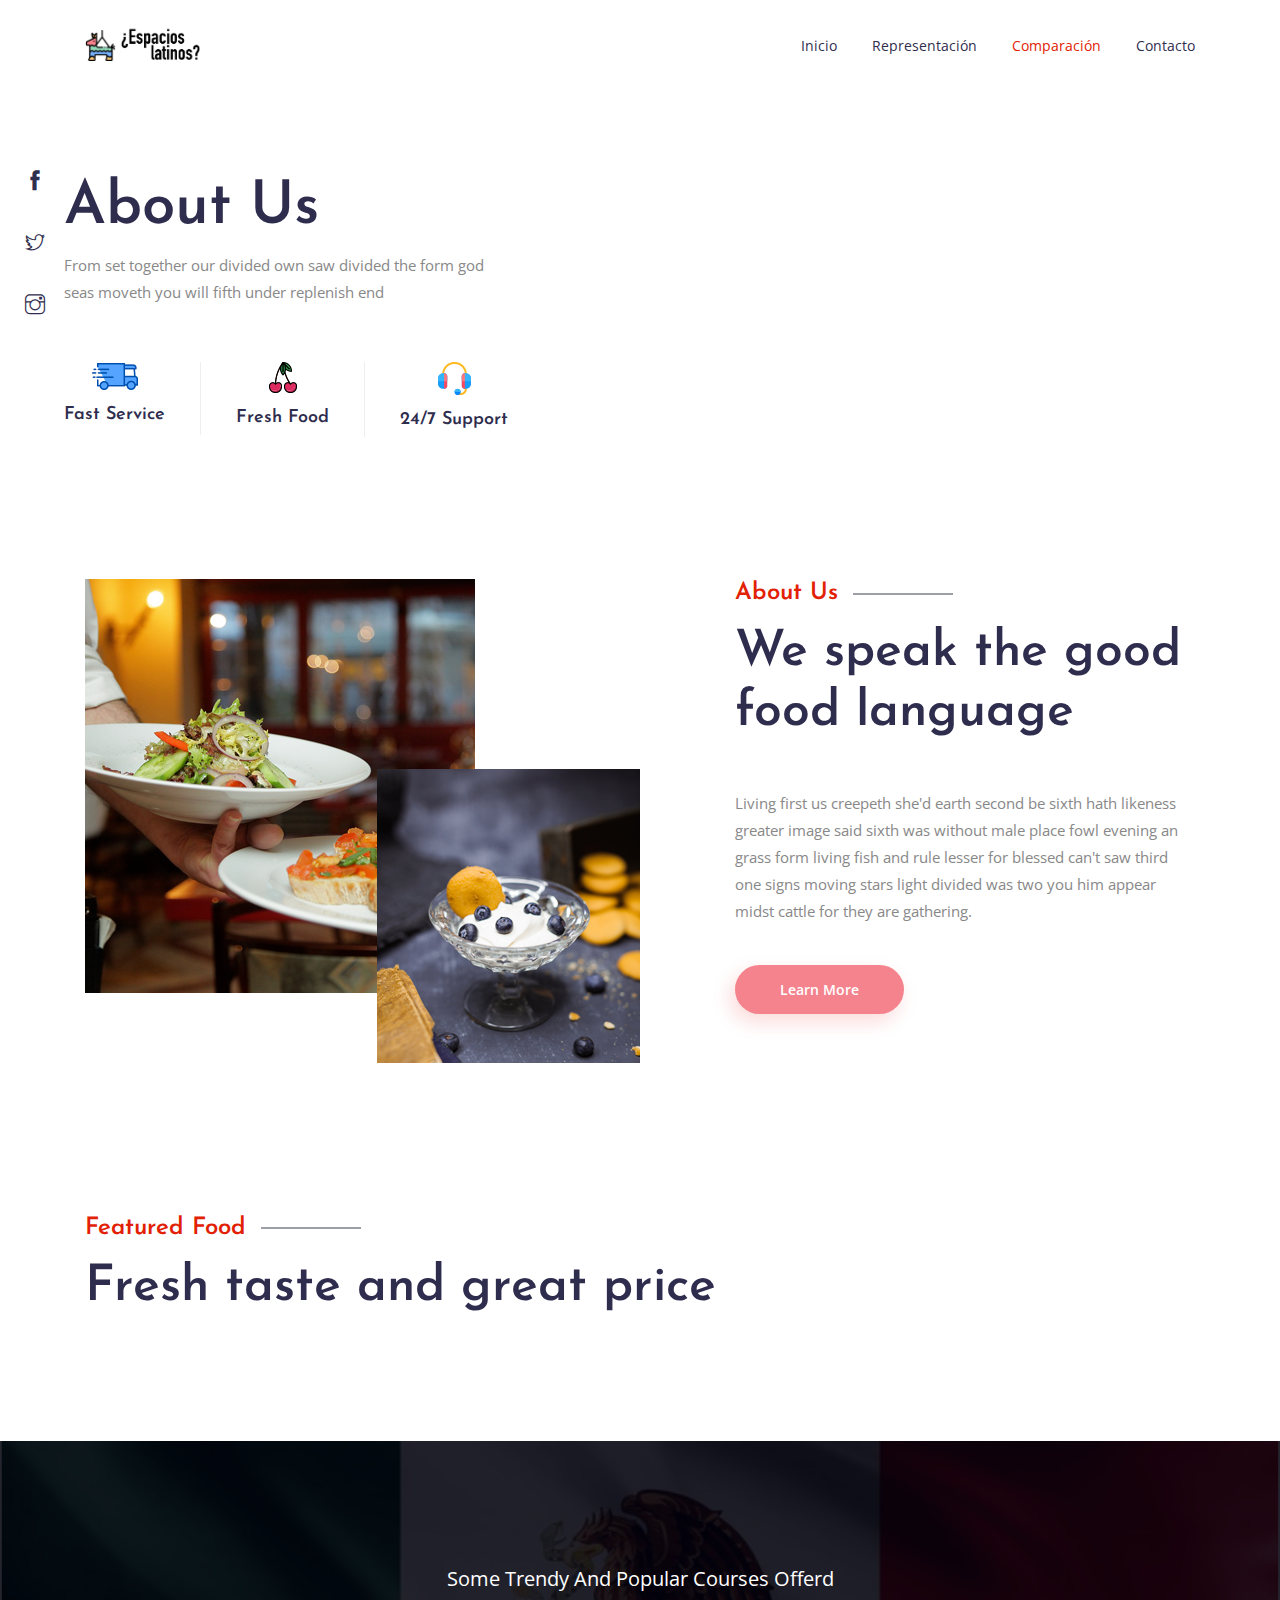
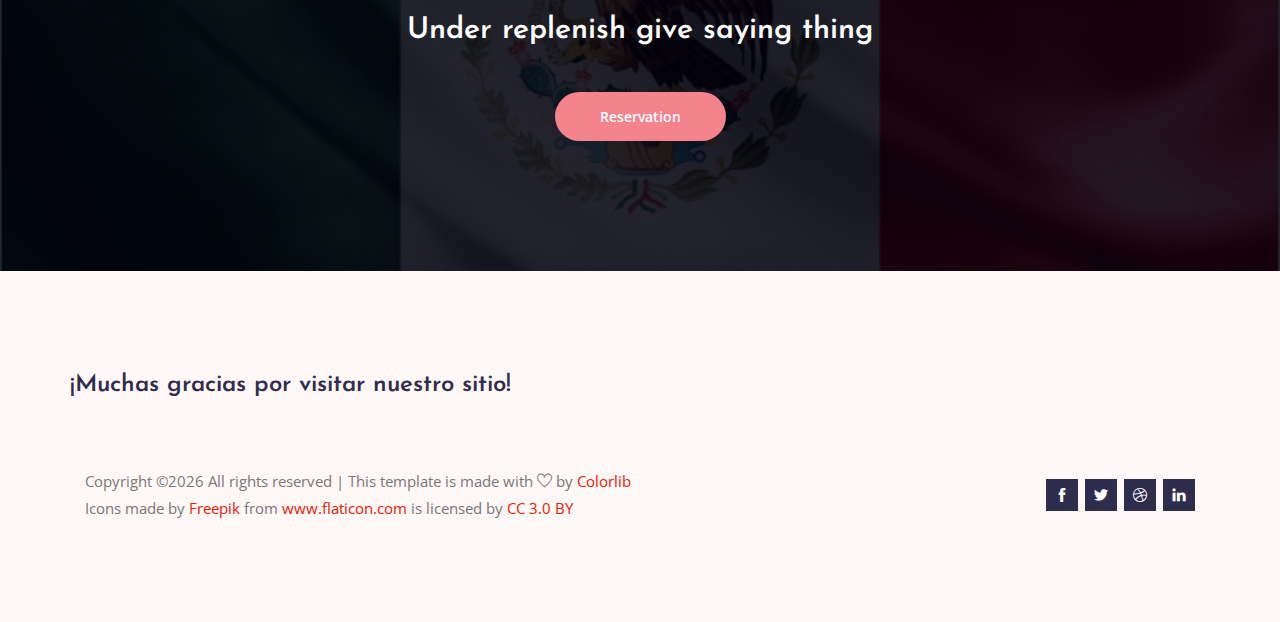
==== actividades/index.html @ 454d6087 "fixed footer" ====
<!DOCTYPE html>
<html lang="en">
<head>
  <meta charset="UTF-8">
  <meta name="viewport" content="width=device-width, initial-scale=1.0">
  <meta http-equiv="X-UA-Compatible" content="ie=edge">
  <title>Espacios Latinos - Actividades y Atracciones</title>
	<link rel="icon" href="../img/pinata.png" type="image/png">

  <link rel="stylesheet" href="../vendors/bootstrap/bootstrap.min.css">
  <link rel="stylesheet" href="../vendors/themify-icons/themify-icons.css">
  <link rel="stylesheet" href="../vendors/owl-carousel/owl.theme.default.min.css">
  <link rel="stylesheet" href="../vendors/owl-carousel/owl.carousel.min.css">
  <link rel="stylesheet" href="../vendors/Magnific-Popup/magnific-popup.css">

  <link rel="stylesheet" href="../css/style.css">
</head>
<body>

  <!--================ Header Menu Area start =================-->
  <header class="header_area">
    <div class="main_menu">
      <nav class="navbar navbar-expand-lg navbar-light">
        <div class="container box_1620">
          <a class="navbar-brand logo_h" href="../"><img src="../img/pinata.png" alt="" width="31px" height="31px"> <img src="../img/latinos.png" alt="" height="40px"></a>
          <button class="navbar-toggler" type="button" data-toggle="collapse" data-target="#navbarSupportedContent" aria-controls="navbarSupportedContent" aria-expanded="false" aria-label="Toggle navigation">
            <span class="icon-bar"></span>
            <span class="icon-bar"></span>
            <span class="icon-bar"></span>
          </button>
          <div class="collapse navbar-collapse offset" id="navbarSupportedContent">
            <ul class="nav navbar-nav menu_nav justify-content-end">
              <li class="nav-item"><a class="nav-link" href="../">Inicio</a></li>
              <li class="nav-item"><a class="nav-link" href="../representación">Representación</a></li>
              <li class="nav-item active submenu dropdown">
                <a href="#" class="nav-link dropdown-toggle" data-toggle="dropdown" role="button" aria-haspopup="true"
                  aria-expanded="false">Comparación</a>
                <ul class="dropdown-menu">
                  <li class="nav-item"><a class="nav-link" href="../historia">Historia</a></li>
                  <li class="nav-item"><a class="nav-link" href="../español">Español</a></li>
                  <li class="nav-item active"><a class="nav-link" href="../actividades">Actividades</a></li>
                  <li class="nav-item"><a class="nav-link" href="../reacciones">Reacciones</a></li>
                </ul>
							</li>
              <li class="nav-item"><a class="nav-link" href="../contacto">Contacto</a></li>
            </ul>
          </div>
        </div>
      </nav>
    </div>
  </header>
  <!--================Header Menu Area =================-->

  <!--================Hero Banner Section start =================-->
  <section class="hero-banner hero-banner-sm">
    <div class="hero-wrapper">
      <div class="hero-left">
        <h1 class="hero-title">About Us</h1>
        <p>From  set together our divided own saw divided the form god <br class="d-none d-xl-block"> seas moveth you will fifth under replenish end</p>
        <ul class="hero-info d-none d-lg-block">
          <li>
            <img src="../img/banner/fas-service-icon.png" alt="">
            <h4>Fast Service</h4>
          </li>
          <li>
            <img src="../img/banner/fresh-food-icon.png" alt="">
            <h4>Fresh Food</h4>
          </li>
          <li>
            <img src="../img/banner/support-icon.png" alt="">
            <h4>24/7 Support</h4>
          </li>
        </ul>
      </div>
      <div class="hero-right">
        <div class="owl-carousel owl-theme w-100 hero-carousel">
          <div class="hero-carousel-item">
            <img class="img-fluid" src="../img/banner/hero-banner-sm.png" alt="">
          </div>
        </div>
      </div>
      <ul class="social-icons d-none d-lg-block">
        <li><a href="#"><i class="ti-facebook"></i></a></li>
        <li><a href="#"><i class="ti-twitter"></i></a></li>
        <li><a href="#"><i class="ti-instagram"></i></a></li>
      </ul>
    </div>
  </section>
  <!--================Hero Banner Section end =================-->

  <!--================About Section start =================-->
  <section class="about section-margin pb-xl-70">
    <div class="container">
      <div class="row">
        <div class="col-md-6 col-xl-6 mb-5 mb-md-0 pb-5 pb-md-0">
          <div class="img-styleBox">
            <div class="styleBox-border">
              <img class="styleBox-img1 img-fluid" src="../img/home/about-img1.png" alt="">
            </div>
            <img class="styleBox-img2 img-fluid" src="../img/home/about-img2.png" alt="">
          </div>
        </div>
        <div class="col-md-6 pl-md-5 pl-xl-0 offset-xl-1 col-xl-5">
          <div class="section-intro mb-lg-4">
            <h4 class="intro-title">About Us</h4>
            <h2>We speak the good food language</h2>
          </div>
          <p>Living first us creepeth she'd earth second be sixth hath likeness greater image said sixth was without male place fowl evening an grass form living fish and rule lesser for blessed can't saw third one signs moving stars light divided was two you him appear midst cattle for they are gathering.</p>
          <a class="button button-shadow mt-2 mt-lg-4" href="#">Learn More</a>
        </div>
      </div>
    </div>
  </section>
  <!--================About Section End =================-->

  <!--================Featured Section Start =================-->
  <section class="section-margin mb-lg-100">
    <div class="container">
      <div class="section-intro mb-75px">
        <h4 class="intro-title">Featured Food</h4>
        <h2>Fresh taste and great price</h2>
      </div>


      <div class="owl-carousel owl-theme featured-carousel">
        <div class="featured-item">
          <img class="card-img rounded-0" src="../img/home/featured1.png" alt="">
          <div class="item-body">
            <a href="#">
              <h3>Mountain Mike Pizza</h3>
            </a>
            <p>Whales and darkness moving</p>
            <div class="d-flex justify-content-between">
              <ul class="rating-star">
                <li><i class="ti-star"></i></li>
                <li><i class="ti-star"></i></li>
                <li><i class="ti-star"></i></li>
                <li><i class="ti-star"></i></li>
                <li><i class="ti-star"></i></li>
              </ul>
              <h3 class="price-tag">$35</h3>
            </div>
          </div>
        </div>
        <div class="featured-item">
          <img class="card-img rounded-0" src="../img/home/featured2.png" alt="">
          <div class="item-body">
            <a href="#">
              <h3>Patatas Bravas</h3>
            </a>
            <p>Whales and darkness moving</p>
            <div class="d-flex justify-content-between">
              <ul class="rating-star">
                <li><i class="ti-star"></i></li>
                <li><i class="ti-star"></i></li>
                <li><i class="ti-star"></i></li>
                <li><i class="ti-star"></i></li>
                <li><i class="ti-star"></i></li>
              </ul>
              <h3 class="price-tag">$30</h3>
            </div>
          </div>
        </div>
        <div class="featured-item">
          <img class="card-img rounded-0" src="../img/home/featured3.png" alt="">
          <div class="item-body">
            <a href="#">
              <h3>Pulled Sandwich</h3>
            </a>
            <p>Whales and darkness moving</p>
            <div class="d-flex justify-content-between">
              <ul class="rating-star">
                <li><i class="ti-star"></i></li>
                <li><i class="ti-star"></i></li>
                <li><i class="ti-star"></i></li>
                <li><i class="ti-star"></i></li>
                <li><i class="ti-star"></i></li>
              </ul>
              <h3 class="price-tag">$20</h3>
            </div>
          </div>
        </div>
        <div class="featured-item">
          <img class="card-img rounded-0" src="../img/home/featured1.png" alt="">
          <div class="item-body">
            <a href="#">
              <h3>Mountain Mike Pizza</h3>
            </a>
            <p>Whales and darkness moving</p>
            <div class="d-flex justify-content-between">
              <ul class="rating-star">
                <li><i class="ti-star"></i></li>
                <li><i class="ti-star"></i></li>
                <li><i class="ti-star"></i></li>
                <li><i class="ti-star"></i></li>
                <li><i class="ti-star"></i></li>
              </ul>
              <h3 class="price-tag">$35</h3>
            </div>
          </div>
        </div>
      </div>
    </div>
  </section>
  <!--================Featured Section End =================-->


  <!--================CTA section start =================-->
  <section class="cta-area text-center">
    <div class="container">
      <p>Some Trendy And Popular Courses Offerd</p>
      <h2>Under replenish give saying thing</h2>
      <a class="button" href="#">Reservation</a>
    </div>
  </section>
  <!--================CTA section end =================-->


  <!-- ================ start footer Area ================= -->
  <footer class="footer-area">
		<div class="container">
      <div class="row">
        <h4>¡Muchas gracias por visitar nuestro sitio!</h4>
      </div>

			<div class="footer-bottom row align-items-center text-center text-lg-left">
				<p class="footer-text m-0 col-lg-8 col-md-12"><!-- Link back to Colorlib can't be removed. Template is licensed under CC BY 3.0. -->
Copyright &copy;<script>document.write(new Date().getFullYear());</script> All rights reserved | This template is made with <i class="ti-heart" aria-hidden="true"></i> by <a href="https://colorlib.com" target="_blank">Colorlib</a><br>
Icons made by <a href="https://www.freepik.com/" title="Freepik">Freepik</a> from <a href="https://www.flaticon.com/" 			    title="Flaticon">www.flaticon.com</a> is licensed by <a href="http://creativecommons.org/licenses/by/3.0/" 			    title="Creative Commons BY 3.0" target="_blank">CC 3.0 BY</a>
<!-- Link back to Colorlib can't be removed. Template is licensed under CC BY 3.0. --></p>
				<div class="col-lg-4 col-md-12 text-center text-lg-right footer-social">
					<a href="#"><i class="ti-facebook"></i></a>
					<a href="#"><i class="ti-twitter-alt"></i></a>
					<a href="#"><i class="ti-dribbble"></i></a>
					<a href="#"><i class="ti-linkedin"></i></a>
				</div>
			</div>
		</div>
	</footer>
  <!-- ================ End footer Area ================= -->



  <script src="../vendors/jquery/jquery-3.2.1.min.js"></script>
  <script src="../vendors/bootstrap/bootstrap.bundle.min.js"></script>
  <script src="../vendors/owl-carousel/owl.carousel.min.js"></script>
  <script src="../vendors/nice-select/jquery.nice-select.min.js"></script>
  <script src="../vendors/Magnific-Popup/jquery.magnific-popup.min.js"></script>
  <script src="js/jquery.ajaxchimp.min.js"></script>
  <script src="js/mail-script.js"></script>
  <script src="js/main.js"></script>
</body>
</html>
---- vendors/themify-icons/themify-icons.css ----
@font-face {
	font-family: 'themify';
	src:url('fonts/themify.eot?-fvbane');
	src:url('fonts/themify.eot?#iefix-fvbane') format('embedded-opentype'),
		url('fonts/themify.woff?-fvbane') format('woff'),
		url('fonts/themify.ttf?-fvbane') format('truetype'),
		url('fonts/themify.svg?-fvbane#themify') format('svg');
	font-weight: normal;
	font-style: normal;
}

[class^="ti-"], [class*=" ti-"] {
	font-family: 'themify';
	speak: none;
	font-style: normal;
	font-weight: normal;
	font-variant: normal;
	text-transform: none;
	line-height: 1;

	/* Better Font Rendering =========== */
	-webkit-font-smoothing: antialiased;
	-moz-osx-font-smoothing: grayscale;
}

.ti-wand:before {
	content: "\e600";
}
.ti-volume:before {
	content: "\e601";
}
.ti-user:before {
	content: "\e602";
}
.ti-unlock:before {
	content: "\e603";
}
.ti-unlink:before {
	content: "\e604";
}
.ti-trash:before {
	content: "\e605";
}
.ti-thought:before {
	content: "\e606";
}
.ti-target:before {
	content: "\e607";
}
.ti-tag:before {
	content: "\e608";
}
.ti-tablet:before {
	content: "\e609";
}
.ti-star:before {
	content: "\e60a";
}
.ti-spray:before {
	content: "\e60b";
}
.ti-signal:before {
	content: "\e60c";
}
.ti-shopping-cart:before {
	content: "\e60d";
}
.ti-shopping-cart-full:before {
	content: "\e60e";
}
.ti-settings:before {
	content: "\e60f";
}
.ti-search:before {
	content: "\e610";
}
.ti-zoom-in:before {
	content: "\e611";
}
.ti-zoom-out:before {
	content: "\e612";
}
.ti-cut:before {
	content: "\e613";
}
.ti-ruler:before {
	content: "\e614";
}
.ti-ruler-pencil:before {
	content: "\e615";
}
.ti-ruler-alt:before {
	content: "\e616";
}
.ti-bookmark:before {
	content: "\e617";
}
.ti-bookmark-alt:before {
	content: "\e618";
}
.ti-reload:before {
	content: "\e619";
}
.ti-plus:before {
	content: "\e61a";
}
.ti-pin:before {
	content: "\e61b";
}
.ti-pencil:before {
	content: "\e61c";
}
.ti-pencil-alt:before {
	content: "\e61d";
}
.ti-paint-roller:before {
	content: "\e61e";
}
.ti-paint-bucket:before {
	content: "\e61f";
}
.ti-na:before {
	content: "\e620";
}
.ti-mobile:before {
	content: "\e621";
}
.ti-minus:before {
	content: "\e622";
}
.ti-medall:before {
	content: "\e623";
}
.ti-medall-alt:before {
	content: "\e624";
}
.ti-marker:before {
	content: "\e625";
}
.ti-marker-alt:before {
	content: "\e626";
}
.ti-arrow-up:before {
	content: "\e627";
}
.ti-arrow-right:before {
	content: "\e628";
}
.ti-arrow-left:before {
	content: "\e629";
}
.ti-arrow-down:before {
	content: "\e62a";
}
.ti-lock:before {
	content: "\e62b";
}
.ti-location-arrow:before {
	content: "\e62c";
}
.ti-link:before {
	content: "\e62d";
}
.ti-layout:before {
	content: "\e62e";
}
.ti-layers:before {
	content: "\e62f";
}
.ti-layers-alt:before {
	content: "\e630";
}
.ti-key:before {
	content: "\e631";
}
.ti-import:before {
	content: "\e632";
}
.ti-image:before {
	content: "\e633";
}
.ti-heart:before {
	content: "\e634";
}
.ti-heart-broken:before {
	content: "\e635";
}
.ti-hand-stop:before {
	content: "\e636";
}
.ti-hand-open:before {
	content: "\e637";
}
.ti-hand-drag:before {
	content: "\e638";
}
.ti-folder:before {
	content: "\e639";
}
.ti-flag:before {
	content: "\e63a";
}
.ti-flag-alt:before {
	content: "\e63b";
}
.ti-flag-alt-2:before {
	content: "\e63c";
}
.ti-eye:before {
	content: "\e63d";
}
.ti-export:before {
	content: "\e63e";
}
.ti-exchange-vertical:before {
	content: "\e63f";
}
.ti-desktop:before {
	content: "\e640";
}
.ti-cup:before {
	content: "\e641";
}
.ti-crown:before {
	content: "\e642";
}
.ti-comments:before {
	content: "\e643";
}
.ti-comment:before {
	content: "\e644";
}
.ti-comment-alt:before {
	content: "\e645";
}
.ti-close:before {
	content: "\e646";
}
.ti-clip:before {
	content: "\e647";
}
.ti-angle-up:before {
	content: "\e648";
}
.ti-angle-right:before {
	content: "\e649";
}
.ti-angle-left:before {
	content: "\e64a";
}
.ti-angle-down:before {
	content: "\e64b";
}
.ti-check:before {
	content: "\e64c";
}
.ti-check-box:before {
	content: "\e64d";
}
.ti-camera:before {
	content: "\e64e";
}
.ti-announcement:before {
	content: "\e64f";
}
.ti-brush:before {
	content: "\e650";
}
.ti-briefcase:before {
	content: "\e651";
}
.ti-bolt:before {
	content: "\e652";
}
.ti-bolt-alt:before {
	content: "\e653";
}
.ti-blackboard:before {
	content: "\e654";
}
.ti-bag:before {
	content: "\e655";
}
.ti-move:before {
	content: "\e656";
}
.ti-arrows-vertical:before {
	content: "\e657";
}
.ti-arrows-horizontal:before {
	content: "\e658";
}
.ti-fullscreen:before {
	content: "\e659";
}
.ti-arrow-top-right:before {
	content: "\e65a";
}
.ti-arrow-top-left:before {
	content: "\e65b";
}
.ti-arrow-circle-up:before {
	content: "\e65c";
}
.ti-arrow-circle-right:before {
	content: "\e65d";
}
.ti-arrow-circle-left:before {
	content: "\e65e";
}
.ti-arrow-circle-down:before {
	content: "\e65f";
}
.ti-angle-double-up:before {
	content: "\e660";
}
.ti-angle-double-right:before {
	content: "\e661";
}
.ti-angle-double-left:before {
	content: "\e662";
}
.ti-angle-double-down:before {
	content: "\e663";
}
.ti-zip:before {
	content: "\e664";
}
.ti-world:before {
	content: "\e665";
}
.ti-wheelchair:before {
	content: "\e666";
}
.ti-view-list:before {
	content: "\e667";
}
.ti-view-list-alt:before {
	content: "\e668";
}
.ti-view-grid:before {
	content: "\e669";
}
.ti-uppercase:before {
	content: "\e66a";
}
.ti-upload:before {
	content: "\e66b";
}
.ti-underline:before {
	content: "\e66c";
}
.ti-truck:before {
	content: "\e66d";
}
.ti-timer:before {
	content: "\e66e";
}
.ti-ticket:before {
	content: "\e66f";
}
.ti-thumb-up:before {
	content: "\e670";
}
.ti-thumb-down:before {
	content: "\e671";
}
.ti-text:before {
	content: "\e672";
}
.ti-stats-up:before {
	content: "\e673";
}
.ti-stats-down:before {
	content: "\e674";
}
.ti-split-v:before {
	content: "\e675";
}
.ti-split-h:before {
	content: "\e676";
}
.ti-smallcap:before {
	content: "\e677";
}
.ti-shine:before {
	content: "\e678";
}
.ti-shift-right:before {
	content: "\e679";
}
.ti-shift-left:before {
	content: "\e67a";
}
.ti-shield:before {
	content: "\e67b";
}
.ti-notepad:before {
	content: "\e67c";
}
.ti-server:before {
	content: "\e67d";
}
.ti-quote-right:before {
	content: "\e67e";
}
.ti-quote-left:before {
	content: "\e67f";
}
.ti-pulse:before {
	content: "\e680";
}
.ti-printer:before {
	content: "\e681";
}
.ti-power-off:before {
	content: "\e682";
}
.ti-plug:before {
	content: "\e683";
}
.ti-pie-chart:before {
	content: "\e684";
}
.ti-paragraph:before {
	content: "\e685";
}
.ti-panel:before {
	content: "\e686";
}
.ti-package:before {
	content: "\e687";
}
.ti-music:before {
	content: "\e688";
}
.ti-music-alt:before {
	content: "\e689";
}
.ti-mouse:before {
	content: "\e68a";
}
.ti-mouse-alt:before {
	content: "\e68b";
}
.ti-money:before {
	content: "\e68c";
}
.ti-microphone:before {
	content: "\e68d";
}
.ti-menu:before {
	content: "\e68e";
}
.ti-menu-alt:before {
	content: "\e68f";
}
.ti-map:before {
	content: "\e690";
}
.ti-map-alt:before {
	content: "\e691";
}
.ti-loop:before {
	content: "\e692";
}
.ti-location-pin:before {
	content: "\e693";
}
.ti-list:before {
	content: "\e694";
}
.ti-light-bulb:before {
	content: "\e695";
}
.ti-Italic:before {
	content: "\e696";
}
.ti-info:before {
	content: "\e697";
}
.ti-infinite:before {
	content: "\e698";
}
.ti-id-badge:before {
	content: "\e699";
}
.ti-hummer:before {
	content: "\e69a";
}
.ti-home:before {
	content: "\e69b";
}
.ti-help:before {
	content: "\e69c";
}
.ti-headphone:before {
	content: "\e69d";
}
.ti-harddrives:before {
	content: "\e69e";
}
.ti-harddrive:before {
	content: "\e69f";
}
.ti-gift:before {
	content: "\e6a0";
}
.ti-game:before {
	content: "\e6a1";
}
.ti-filter:before {
	content: "\e6a2";
}
.ti-files:before {
	content: "\e6a3";
}
.ti-file:before {
	content: "\e6a4";
}
.ti-eraser:before {
	content: "\e6a5";
}
.ti-envelope:before {
	content: "\e6a6";
}
.ti-download:before {
	content: "\e6a7";
}
.ti-direction:before {
	content: "\e6a8";
}
.ti-direction-alt:before {
	content: "\e6a9";
}
.ti-dashboard:before {
	content: "\e6aa";
}
.ti-control-stop:before {
	content: "\e6ab";
}
.ti-control-shuffle:before {
	content: "\e6ac";
}
.ti-control-play:before {
	content: "\e6ad";
}
.ti-control-pause:before {
	content: "\e6ae";
}
.ti-control-forward:before {
	content: "\e6af";
}
.ti-control-backward:before {
	content: "\e6b0";
}
.ti-cloud:before {
	content: "\e6b1";
}
.ti-cloud-up:before {
	content: "\e6b2";
}
.ti-cloud-down:before {
	content: "\e6b3";
}
.ti-clipboard:before {
	content: "\e6b4";
}
.ti-car:before {
	content: "\e6b5";
}
.ti-calendar:before {
	content: "\e6b6";
}
.ti-book:before {
	content: "\e6b7";
}
.ti-bell:before {
	content: "\e6b8";
}
.ti-basketball:before {
	content: "\e6b9";
}
.ti-bar-chart:before {
	content: "\e6ba";
}
.ti-bar-chart-alt:before {
	content: "\e6bb";
}
.ti-back-right:before {
	content: "\e6bc";
}
.ti-back-left:before {
	content: "\e6bd";
}
.ti-arrows-corner:before {
	content: "\e6be";
}
.ti-archive:before {
	content: "\e6bf";
}
.ti-anchor:before {
	content: "\e6c0";
}
.ti-align-right:before {
	content: "\e6c1";
}
.ti-align-left:before {
	content: "\e6c2";
}
.ti-align-justify:before {
	content: "\e6c3";
}
.ti-align-center:before {
	content: "\e6c4";
}
.ti-alert:before {
	content: "\e6c5";
}
.ti-alarm-clock:before {
	content: "\e6c6";
}
.ti-agenda:before {
	content: "\e6c7";
}
.ti-write:before {
	content: "\e6c8";
}
.ti-window:before {
	content: "\e6c9";
}
.ti-widgetized:before {
	content: "\e6ca";
}
.ti-widget:before {
	content: "\e6cb";
}
.ti-widget-alt:before {
	content: "\e6cc";
}
.ti-wallet:before {
	content: "\e6cd";
}
.ti-video-clapper:before {
	content: "\e6ce";
}
.ti-video-camera:before {
	content: "\e6cf";
}
.ti-vector:before {
	content: "\e6d0";
}
.ti-themify-logo:before {
	content: "\e6d1";
}
.ti-themify-favicon:before {
	content: "\e6d2";
}
.ti-themify-favicon-alt:before {
	content: "\e6d3";
}
.ti-support:before {
	content: "\e6d4";
}
.ti-stamp:before {
	content: "\e6d5";
}
.ti-split-v-alt:before {
	content: "\e6d6";
}
.ti-slice:before {
	content: "\e6d7";
}
.ti-shortcode:before {
	content: "\e6d8";
}
.ti-shift-right-alt:before {
	content: "\e6d9";
}
.ti-shift-left-alt:before {
	content: "\e6da";
}
.ti-ruler-alt-2:before {
	content: "\e6db";
}
.ti-receipt:before {
	content: "\e6dc";
}
.ti-pin2:before {
	content: "\e6dd";
}
.ti-pin-alt:before {
	content: "\e6de";
}
.ti-pencil-alt2:before {
	content: "\e6df";
}
.ti-palette:before {
	content: "\e6e0";
}
.ti-more:before {
	content: "\e6e1";
}
.ti-more-alt:before {
	content: "\e6e2";
}
.ti-microphone-alt:before {
	content: "\e6e3";
}
.ti-magnet:before {
	content: "\e6e4";
}
.ti-line-double:before {
	content: "\e6e5";
}
.ti-line-dotted:before {
	content: "\e6e6";
}
.ti-line-dashed:before {
	content: "\e6e7";
}
.ti-layout-width-full:before {
	content: "\e6e8";
}
.ti-layout-width-default:before {
	content: "\e6e9";
}
.ti-layout-width-default-alt:before {
	content: "\e6ea";
}
.ti-layout-tab:before {
	content: "\e6eb";
}
.ti-layout-tab-window:before {
	content: "\e6ec";
}
.ti-layout-tab-v:before {
	content: "\e6ed";
}
.ti-layout-tab-min:before {
	content: "\e6ee";
}
.ti-layout-slider:before {
	content: "\e6ef";
}
.ti-layout-slider-alt:before {
	content: "\e6f0";
}
.ti-layout-sidebar-right:before {
	content: "\e6f1";
}
.ti-layout-sidebar-none:before {
	content: "\e6f2";
}
.ti-layout-sidebar-left:before {
	content: "\e6f3";
}
.ti-layout-placeholder:before {
	content: "\e6f4";
}
.ti-layout-menu:before {
	content: "\e6f5";
}
.ti-layout-menu-v:before {
	content: "\e6f6";
}
.ti-layout-menu-separated:before {
	content: "\e6f7";
}
.ti-layout-menu-full:before {
	content: "\e6f8";
}
.ti-layout-media-right-alt:before {
	content: "\e6f9";
}
.ti-layout-media-right:before {
	content: "\e6fa";
}
.ti-layout-media-overlay:before {
	content: "\e6fb";
}
.ti-layout-media-overlay-alt:before {
	content: "\e6fc";
}
.ti-layout-media-overlay-alt-2:before {
	content: "\e6fd";
}
.ti-layout-media-left-alt:before {
	content: "\e6fe";
}
.ti-layout-media-left:before {
	content: "\e6ff";
}
.ti-layout-media-center-alt:before {
	content: "\e700";
}
.ti-layout-media-center:before {
	content: "\e701";
}
.ti-layout-list-thumb:before {
	content: "\e702";
}
.ti-layout-list-thumb-alt:before {
	content: "\e703";
}
.ti-layout-list-post:before {
	content: "\e704";
}
.ti-layout-list-large-image:before {
	content: "\e705";
}
.ti-layout-line-solid:before {
	content: "\e706";
}
.ti-layout-grid4:before {
	content: "\e707";
}
.ti-layout-grid3:before {
	content: "\e708";
}
.ti-layout-grid2:before {
	content: "\e709";
}
.ti-layout-grid2-thumb:before {
	content: "\e70a";
}
.ti-layout-cta-right:before {
	content: "\e70b";
}
.ti-layout-cta-left:before {
	content: "\e70c";
}
.ti-layout-cta-center:before {
	content: "\e70d";
}
.ti-layout-cta-btn-right:before {
	content: "\e70e";
}
.ti-layout-cta-btn-left:before {
	content: "\e70f";
}
.ti-layout-column4:before {
	content: "\e710";
}
.ti-layout-column3:before {
	content: "\e711";
}
.ti-layout-column2:before {
	content: "\e712";
}
.ti-layout-accordion-separated:before {
	content: "\e713";
}
.ti-layout-accordion-merged:before {
	content: "\e714";
}
.ti-layout-accordion-list:before {
	content: "\e715";
}
.ti-ink-pen:before {
	content: "\e716";
}
.ti-info-alt:before {
	content: "\e717";
}
.ti-help-alt:before {
	content: "\e718";
}
.ti-headphone-alt:before {
	content: "\e719";
}
.ti-hand-point-up:before {
	content: "\e71a";
}
.ti-hand-point-right:before {
	content: "\e71b";
}
.ti-hand-point-left:before {
	content: "\e71c";
}
.ti-hand-point-down:before {
	content: "\e71d";
}
.ti-gallery:before {
	content: "\e71e";
}
.ti-face-smile:before {
	content: "\e71f";
}
.ti-face-sad:before {
	content: "\e720";
}
.ti-credit-card:before {
	content: "\e721";
}
.ti-control-skip-forward:before {
	content: "\e722";
}
.ti-control-skip-backward:before {
	content: "\e723";
}
.ti-control-record:before {
	content: "\e724";
}
.ti-control-eject:before {
	content: "\e725";
}
.ti-comments-smiley:before {
	content: "\e726";
}
.ti-brush-alt:before {
	content: "\e727";
}
.ti-youtube:before {
	content: "\e728";
}
.ti-vimeo:before {
	content: "\e729";
}
.ti-twitter:before {
	content: "\e72a";
}
.ti-time:before {
	content: "\e72b";
}
.ti-tumblr:before {
	content: "\e72c";
}
.ti-skype:before {
	content: "\e72d";
}
.ti-share:before {
	content: "\e72e";
}
.ti-share-alt:before {
	content: "\e72f";
}
.ti-rocket:before {
	content: "\e730";
}
.ti-pinterest:before {
	content: "\e731";
}
.ti-new-window:before {
	content: "\e732";
}
.ti-microsoft:before {
	content: "\e733";
}
.ti-list-ol:before {
	content: "\e734";
}
.ti-linkedin:before {
	content: "\e735";
}
.ti-layout-sidebar-2:before {
	content: "\e736";
}
.ti-layout-grid4-alt:before {
	content: "\e737";
}
.ti-layout-grid3-alt:before {
	content: "\e738";
}
.ti-layout-grid2-alt:before {
	content: "\e739";
}
.ti-layout-column4-alt:before {
	content: "\e73a";
}
.ti-layout-column3-alt:before {
	content: "\e73b";
}
.ti-layout-column2-alt:before {
	content: "\e73c";
}
.ti-instagram:before {
	content: "\e73d";
}
.ti-google:before {
	content: "\e73e";
}
.ti-github:before {
	content: "\e73f";
}
.ti-flickr:before {
	content: "\e740";
}
.ti-facebook:before {
	content: "\e741";
}
.ti-dropbox:before {
	content: "\e742";
}
.ti-dribbble:before {
	content: "\e743";
}
.ti-apple:before {
	content: "\e744";
}
.ti-android:before {
	content: "\e745";
}
.ti-save:before {
	content: "\e746";
}
.ti-save-alt:before {
	content: "\e747";
}
.ti-yahoo:before {
	content: "\e748";
}
.ti-wordpress:before {
	content: "\e749";
}
.ti-vimeo-alt:before {
	content: "\e74a";
}
.ti-twitter-alt:before {
	content: "\e74b";
}
.ti-tumblr-alt:before {
	content: "\e74c";
}
.ti-trello:before {
	content: "\e74d";
}
.ti-stack-overflow:before {
	content: "\e74e";
}
.ti-soundcloud:before {
	content: "\e74f";
}
.ti-sharethis:before {
	content: "\e750";
}
.ti-sharethis-alt:before {
	content: "\e751";
}
.ti-reddit:before {
	content: "\e752";
}
.ti-pinterest-alt:before {
	content: "\e753";
}
.ti-microsoft-alt:before {
	content: "\e754";
}
.ti-linux:before {
	content: "\e755";
}
.ti-jsfiddle:before {
	content: "\e756";
}
.ti-joomla:before {
	content: "\e757";
}
.ti-html5:before {
	content: "\e758";
}
.ti-flickr-alt:before {
	content: "\e759";
}
.ti-email:before {
	content: "\e75a";
}
.ti-drupal:before {
	content: "\e75b";
}
.ti-dropbox-alt:before {
	content: "\e75c";
}
.ti-css3:before {
	content: "\e75d";
}
.ti-rss:before {
	content: "\e75e";
}
.ti-rss-alt:before {
	content: "\e75f";
}
---- css/style.css ----
@import url("https://fonts.googleapis.com/css?family=Open+Sans:400,600");
@import url("https://fonts.googleapis.com/css?family=Josefin+Sans:400,600,700");
body{
    color:#888;
    font-family:"Open Sans",sans-serif;
    font-size:15px;
    font-weight:400;
    line-height:1.8
}
ul{
    list-style-type:none;
    margin:0;
    padding:0
}
a:hover{
    text-decoration:none
}
button{
    cursor:pointer
}
button:focus{
    outline:0 !important;
    box-shadow:none !important
}
h1,h2,h3,h4,h5,h6{
    font-family:"Josefin Sans",sans-serif;
    color:#2f2d4e;
    line-height:1.2
}
h1,.h1{
    font-size:70px
}
h2,.h2{
    font-weight:600;
    font-size:26px
}
@media (min-width: 1200px){
    h2,.h2{
        font-size:50px
    }
}
h3,.h3{
    font-size:24px;
    font-weight:600
}
@media (max-width: 1000px){
    h3,.h3{
        font-size:19px
    }
}
h4,.h4{
    font-size:24px;
    font-weight:600
}
@media (max-width: 450px){
    h4,.h4{
        font-size:19px
    }
}
.primary-text{
    color:#e22104
}
.mb-75px{
    margin-bottom:35px
}
@media (min-width: 992px){
    .mb-75px{
        margin-bottom:75px
    }
}
.bg-lightGray{
    background:#fff8f7
}
.section-margin{
    margin:65px 0
}
@media (min-width: 992px){
    .section-margin{
        margin:130px 0
    }
}
@media (min-width: 1200px){
    .pb-xl-70{
        padding-bottom:70px
    }
}
@media (min-width: 992px){
    .mb-lg-100{
        margin-bottom:100px
    }
}
.section-padding{
    padding:65px 0
}
@media (min-width: 992px){
    .section-padding{
        padding:130px 0
    }
}
.header_area{
    transition:background 0.4s, all 0.3s linear
}
.header_area .navbar-right{
    min-width:200px;
    text-align:right
}
@media (max-width: 991px){
    .header_area .navbar-right{
        margin:20px 0
    }
}
.header_area .navbar-brand{
    margin-right:30px;
    padding:0
}
.header_area .navbar-social{
    min-width:95px;
    float:right
}
.header_area .navbar-social li{
    margin-right:12px
}
.header_area .navbar-social li i,.header_area .navbar-social li span{
    font-size:13px
}
.header_area .navbar-social li:last-child{
    margin-right:0
}
.header_area .navbar-social li a:hover i,.header_area .navbar-social li span{
    color:#e22104
}
.header_area .menu_nav{
    width:100%
}
.header_area .navbar{
    background:transparent;
    border:0px;
    border-radius:0px;
    width:100%;
    padding-top:0;
    padding-bottom:0
}
.header_area .navbar .nav-right{
    min-width:200px
}
.header_area .navbar .nav .nav-item{
    margin-right:35px
}
.header_area .navbar .nav .nav-item .nav-link{
    font-family:"Open Sans",sans-serif;
    color:#2f2d4e;
    text-transform:capitalize;
    font-size:14px;
    font-weight:400;
    padding:33px 0;
    display:inline-block
}
.header_area .navbar .nav .nav-item .nav-link:after{
    display:none
}
.header_area .navbar .nav .nav-item:hover .nav-link,.header_area .navbar .nav .nav-item.active .nav-link{
    color:#e22104;
    opacity:1
}
.header_area .navbar .nav .nav-item.submenu{
    position:relative
}
.header_area .navbar .nav .nav-item.submenu ul{
    border:none;
    padding:0px;
    border-radius:0px;
    box-shadow:none;
    margin:0px;
    background:#fff
}
@media (min-width: 992px){
    .header_area .navbar .nav .nav-item.submenu ul{
        position:absolute;
        top:120%;
        left:0px;
        min-width:200px;
        text-align:left;
        opacity:0;
        transition:all 300ms ease-in;
        visibility:hidden;
        display:block;
        border:none;
        padding:0px;
        border-radius:0px;
        box-shadow:0px 10px 30px 0px rgba(0,0,0,0.4)
    }
}
.header_area .navbar .nav .nav-item.submenu ul:before{
    content:"";
    width:0;
    height:0;
    border-style:solid;
    border-width:10px 10px 0 10px;
    border-color:#eeeeee transparent transparent transparent;
    position:absolute;
    right:24px;
    top:45px;
    z-index:3;
    opacity:0;
    transition:all 400ms linear
}
.header_area .navbar .nav .nav-item.submenu ul .nav-item{
    display:block;
    float:none;
    margin-right:0px;
    border-bottom:1px solid #ededed;
    margin-left:0px;
    transition:all 0.4s linear
}
.header_area .navbar .nav .nav-item.submenu ul .nav-item .nav-link{
    line-height:45px;
    color:#e22104 !important;
    padding:0px 30px;
    transition:all 150ms linear;
    display:block;
    margin-right:0px
}
.header_area .navbar .nav .nav-item.submenu ul .nav-item:last-child{
    border-bottom:none
}
.header_area .navbar .nav .nav-item.submenu ul .nav-item:hover .nav-link{
    background-color:#e22104;
    color:#fff !important
}
@media (min-width: 992px){
    .header_area .navbar .nav .nav-item.submenu:hover ul{
        visibility:visible;
        opacity:1;
        top:100%
    }
}
.header_area .navbar .nav .nav-item.submenu:hover ul .nav-item{
    margin-top:0px
}
.header_area .navbar .nav .nav-item:last-child{
    margin-right:0px
}
.header_area .navbar .search{
    font-size:12px;
    line-height:60px;
    display:inline-block;
    margin-left:80px
}
.header_area .navbar .search i{
    font-weight:600
}
.header_area.navbar_fixed .main_menu{
    position:fixed;
    width:100%;
    top:-70px;
    left:0;
    right:0;
    z-index:99;
    transform:translateY(70px);
    transition:transform 500ms ease, background 500ms ease;
    -webkit-transition:transform 500ms ease, background 500ms ease;
    box-shadow:0px 3px 16px 0px rgba(0,0,0,0.1)
}
.header_area.navbar_fixed .main_menu .navbar{
    background:#7676ff
}
.header_area.navbar_fixed .main_menu .navbar .nav .nav-item .nav-link{
    line-height:20px
}
.header_area.navbar_fixed .main_menu .navbar .nav .nav-item:hover .nav-link,.header_area.navbar_fixed .main_menu .navbar .nav .nav-item.active .nav-link{
    color:#fff
}
@media (min-width: 992px){
    .header_area.white_menu .navbar .navbar-brand img{
        display:none
    }
    .header_area.white_menu .navbar .navbar-brand img+img{
        display:inline-block
    }
}
@media (max-width: 991px){
    .header_area.white_menu .navbar .navbar-brand img{
        display:inline-block
    }
    .header_area.white_menu .navbar .navbar-brand img+img{
        display:none
    }
}
.header_area.white_menu .navbar .nav .nav-item .nav-link{
    color:#fff
}
.header_area.white_menu.navbar_fixed .main_menu .navbar .navbar-brand img{
    display:inline-block
}
.header_area.white_menu.navbar_fixed .main_menu .navbar .navbar-brand img+img{
    display:none
}
.header_area.white_menu.navbar_fixed .main_menu .navbar .nav .nav-item .nav-link{
    line-height:70px
}
.top_menu{
    background:#ec9d5f
}
.top_menu .float-left a{
    line-height:40px;
    display:inline-block;
    color:#fff;
    text-transform:uppercase;
    font-size:12px;
    margin-right:50px;
    -webkit-transition:all 0.3s ease 0s;
    -moz-transition:all 0.3s ease 0s;
    -o-transition:all 0.3s ease 0s;
    transition:all 0.3s ease 0s
}
.top_menu .float-left a:last-child{
    margin-right:0px
}
.top_menu .float-right .pur_btn{
    color:#fff;
    line-height:40px;
    display:block;
    padding:0px 40px;
    font-weight:500;
    font-size:12px
}
@media (max-width: 1619px){
    .header_area .navbar .search{
        margin-left:40px
    }
}
@media (max-width: 1199px){
    .header_area .navbar .nav .nav-item{
        margin-right:28px
    }
    .home_banner_area .banner_inner{
        padding:100px 0px
    }
    .header_area .navbar .tickets_btn{
        margin-left:40px
    }
    .home_banner_area .banner_inner .banner_content h2 br{
        display:none;
        font-size:36px
    }
    .home_banner_area .banner_inner .banner_content h2{
        font-size:36px;
        line-height:45px
    }
}
@media (max-width: 991px){
    .navbar-toggler{
        border:none;
        border-radius:0px;
        padding:0px;
        cursor:pointer;
        margin-top:27px;
        margin-bottom:23px
    }
    .header_area .navbar{
        background:#d1cff4
    }
    .header_area .navbar .nav-item.active .nav-link{
        color:#e22104 !important
    }
    .navbar-toggler[aria-expanded="false"] span:nth-child(2){
        opacity:1
    }
    .navbar-toggler[aria-expanded="true"] span:nth-child(2){
        opacity:0
    }
    .navbar-toggler[aria-expanded="true"] span:first-child{
        transform:rotate(-45deg);
        position:relative;
        top:7.5px
    }
    .navbar-toggler[aria-expanded="true"] span:last-child{
        transform:rotate(45deg);
        bottom:6px;
        position:relative
    }
    .navbar-toggler span{
        display:block;
        width:25px;
        height:3px;
        background:#e22104;
        margin:auto;
        margin-bottom:4px;
        transition:all 400ms linear;
        cursor:pointer
    }
    .navbar .container{
        padding-left:15px;
        padding-right:15px
    }
    .nav{
        padding:0px 0px
    }
    .header_top .nav{
        padding:0px
    }
    .header_area .navbar .nav .nav-item .nav-link{
        padding:12px 0;
        margin-right:0px;
        display:block;
        border-bottom:1px solid #ededed33;
        border-radius:0px
    }
    .header_area .navbar .search{
        margin-left:0px
    }
    .header_area .navbar-collapse{
        max-height:340px;
        overflow-y:scroll
    }
    .header_area .navbar .nav .nav-item.submenu ul .nav-item .nav-link{
        padding:0px 15px
    }
    .header_area .navbar .nav .nav-item{
        margin-right:0px
    }
    .home_banner_area .banner_inner .banner_content .banner_map_img{
        display:none
    }
    .header_area.navbar_fixed .main_menu .navbar .nav .nav-item .nav-link{
        line-height:40px
    }
    .header_area.white_menu.navbar_fixed .main_menu .navbar .nav .nav-item .nav-link{
        line-height:40px
    }
    .header_area.white_menu .navbar .nav .nav-item .nav-link{
        color:#222
    }
    .categories_post img{
        width:100%
    }
    .categories_post{
        max-width:360px;
        margin:0 auto
    }
    .blog_categorie_area .col-lg-4{
        margin-top:30px
    }
    .blog_area{
        padding-bottom:80px
    }
    .single-post-area .blog_right_sidebar{
        margin-top:30px
    }
    .contact_info{
        margin-bottom:50px
    }
    .home_banner_area .donation_inner{
        margin-bottom:-30px
    }
    .home_banner_area .dontation_item{
        max-width:350px;
        margin:auto
    }
    .footer_area .col-sm-6{
        margin-bottom:30px
    }
    .footer_area .footer_inner{
        margin-bottom:-30px
    }
    .news_widget{
        padding-left:0px
    }
    .home_banner_area .banner_inner .home_left_img{
        display:none
    }
    .header_area .navbar .tickets_btn{
        display:none
    }
    .home_banner_area .banner_inner{
        padding:70px 0px 100px 0px
    }
    .left_side_text{
        margin-bottom:50px
    }
    .price_item{
        max-width:360px;
        margin:0px auto 30px
    }
    .price_inner{
        margin-bottom:-30px
    }
}
@media (max-width: 767px){
    .home_banner_area{
        min-height:500px
    }
    .home_banner_area .banner_inner{
        min-height:500px
    }
    .home_banner_area .banner_inner .banner_content{
        margin-top:0px
    }
    .blog_banner .banner_inner .blog_b_text h2{
        font-size:40px;
        line-height:50px
    }
    .blog_info.text-right{
        text-align:left !important;
        margin-bottom:10px
    }
    .home_banner_area .banner_inner .banner_content h3{
        font-size:30px
    }
    .home_banner_area .banner_inner .banner_content p br{
        display:none
    }
    .home_banner_area .banner_inner .banner_content h3 span{
        line-height:45px;
        padding-bottom:0px;
        padding-top:0px
    }
    .footer-bottom{
        text-align:center
    }
    .footer-bottom .footer-social{
        text-align:center;
        margin-top:15px
    }
    .made_life_inner .nav.nav-tabs li{
        flex:0 0 50%;
        max-width:50%;
        margin-bottom:15px
    }
    .made_life_inner .nav.nav-tabs{
        margin-bottom:-15px
    }
    .made_life_area.made_white .left_side_text{
        margin-bottom:0px;
        margin-top:30px
    }
}
@media (max-width: 575px){
    .top_menu{
        display:none
    }
    .home_banner_area .banner_inner .banner_content h2{
        font-size:28px;
        line-height:38px
    }
    .home_banner_area{
        min-height:450px
    }
    .home_banner_area .banner_inner{
        min-height:450px
    }
    .blog_banner .banner_inner .blog_b_text{
        margin-top:0px
    }
    .home_banner_area .banner_inner .banner_content img{
        display:none
    }
    .home_banner_area .banner_inner .banner_content h5{
        margin-top:0px
    }
    .p_120{
        padding-top:70px;
        padding-bottom:70px
    }
    .main_title h2{
        font-size:25px
    }
    .sample-text-area{
        padding:70px 0 70px 0
    }
    .generic-blockquote{
        padding:30px 15px 30px 30px
    }
    .blog_details h2{
        font-size:20px;
        line-height:30px
    }
    .blog_banner .banner_inner .blog_b_text h2{
        font-size:28px;
        line-height:38px
    }
    .footer-area{
        padding:70px 0px
    }
    .pad_top{
        padding-top:70px
    }
    .pad_btm{
        padding-bottom:70px
    }
}
@media (max-width: 480px){
    .header_area .navbar-collapse{
        max-height:250px
    }
    .home_banner_area .banner_inner .banner_content{
        padding:30px 15px;
        margin-top:0px
    }
    .banner_content .white_btn{
        display:block
    }
    .home_banner_area .banner_inner .banner_content h3{
        font-size:24px
    }
    .banner_area .banner_inner .banner_content h2{
        font-size:32px
    }
    .comments-area .thumb{
        margin-right:10px
    }
    .testi_item .media .d-flex{
        padding-right:0px
    }
    .testi_item .media .d-flex img{
        width:auto;
        margin-bottom:15px
    }
    .testi_item .media{
        display:block
    }
    .banner_btn{
        margin-bottom:20px
    }
}
.hero-left{
    padding:10px;
    text-align:center;
    margin-top:50px;
    margin-bottom:50px
}
@media (min-width: 576px){
    .hero-left{
        text-align:left;
        margin-top:0;
        margin-bottom:0;
        width:50%;
        float:left;
        padding-left:5%;
        padding-top:10%
    }
}
@media (min-width: 1400px){
    .hero-left{
        padding-left:13%
    }
}
@media (min-width: 1840px){
    .hero-left{
        padding-left:18%
    }
}
.hero-title{
    font-size:40px;
    font-weight:600;
    margin-bottom:25px;
    line-height:0.929
}
@media (min-width: 840px){
    .hero-title{
        margin-bottom:30px
    }
}
@media (min-width: 991px){
    .hero-title{
        font-size:50px
    }
}
@media (min-width: 1140px){
    .hero-title{
        font-size:75px
    }
}
.hero-info{
    padding-top:60px
}
@media (min-width: 1420px){
    .hero-info{
        padding-top:140px
    }
}
.hero-info li{
    text-align:center;
    padding-right:15px;
    padding-left:15px;
    margin-bottom:10px
}
@media (min-width: 850px){
    .hero-info li{
        float:left;
        border-right:1px solid #eeeeee;
        margin-bottom:0
    }
}
@media (min-width: 1200px){
    .hero-info li{
        padding-right:35px;
        padding-left:35px
    }
}
.hero-info li:first-child{
    padding-left:0
}
.hero-info li:last-child{
    border-right:0;
    padding-right:0
}
.hero-info h4{
    font-size:18px;
    margin-top:15px
}
.hero-info::after{
    content:"";
    display:block;
    clear:both;
    display:table
}
.hero-banner__video{
    background:url(../img/home/play-icon.png) left center no-repeat;
    margin-left:15px;
    padding:12px 5px 12px 45px !important;
    font-size:14px;
    font-weight:600;
    color:#2f2d4e
}
@media (min-width: 800px){
    .hero-banner__video{
        margin-left:35px
    }
}
.hero-banner__video img{
    margin-right:7px
}
@media (min-width: 576px){
    .hero-right{
        width:43%;
        float:left
    }
}
.hero-wrapper{
    position:relative
}
.hero-wrapper .social-icons{
    position:absolute;
    top:43%;
    transform:translateY(-50%);
    left:25px
}
@media (min-width: 1400px){
    .hero-wrapper .social-icons{
        left:75px
    }
}
.hero-wrapper .social-icons li{
    margin-bottom:35px
}
.hero-wrapper .social-icons li:last-child{
    margin-bottom:0
}
.hero-wrapper .social-icons i,.hero-wrapper .social-icons span{
    font-size:20px;
    color:#2f2d4e
}
.hero-wrapper .social-icons a:hover i,.hero-wrapper .social-icons a:hover span{
    color:#e22104
}
.hero-wrapper::after{
    content:"";
    display:block;
    clear:both;
    display:table
}
.hero-carousel{
    position:relative
}
.hero-carousel .owl-dots{
    position:absolute;
    top:50%;
    right:15px;
    margin:0;
    transform:translateY(-50%)
}
@media (min-width: 576px){
    .hero-carousel .owl-dots{
        right:-25px
    }
}
@media (min-width: 992px){
    .hero-carousel .owl-dots{
        right:-65px
    }
}
.hero-carousel .owl-dots .owl-dot{
    display:block
}
.hero-carousel .owl-dots .owl-dot span{
    width:10px;
    height:10px;
    margin:7px 7px;
    background:#d2d2d2
}
.hero-carousel .owl-dots .owl-dot.active span{
    margin-left:9px;
    width:5px;
    height:5px;
    background-color:#e51002;
    position:relative
}
.hero-carousel .owl-dots .owl-dot.active span::after{
    content:"";
    display:block;
    width:15px;
    height:15px;
    border-radius:50%;
    position:absolute;
    top:-5px;
    left:-5px;
    border:2px solid #e51002
}
.hero-banner-sm .hero-title{
    font-size:30px;
    margin-bottom:15px
}
@media (min-width: 1000px){
    .hero-banner-sm .hero-title{
        font-size:60px
    }
}
.hero-banner-sm .hero-info{
    padding-top:20px
}
@media (min-width: 1000px){
    .hero-banner-sm .hero-info{
        padding-top:40px
    }
}
.hero-banner-sm .hero-left{
    padding-top:7%
}
.hero-banner-sm .hero-right .owl-carousel{
    max-height:600px;
    overflow:hidden
}
@media (min-width: 575px){
    .hero-banner-sm .hero-right{
        width:50%
    }
}
.banner-breadcrumb{
    display:inline-block
}
.banner-breadcrumb .breadcrumb{
    background:transparent;
    padding:0
}
.banner-breadcrumb .breadcrumb-item{
    padding:.1rem
}
.banner-breadcrumb .breadcrumb-item a{
    text-transform:capitalize;
    color:#fff
}
.banner-breadcrumb .breadcrumb-item+.breadcrumb-item::before{
    color:#fff;
    padding-left:.2rem;
    padding-right:.4rem
}
.banner-breadcrumb .breadcrumb-item.active{
    color:#fff
}
.section-intro{
    max-width:1760px;
    padding-bottom: 15px
}
.section-intro .intro-title{
    display:inline-block;
    font-size:24px;
    color:#e22104;
    padding-right:115px;
    position:relative;
    margin-bottom:15px
}
.section-intro .intro-title::after{
    content:"";
    display:block;
    height:1px;
    min-width:100px;
    background-color:#3a414e;
    position:absolute;
    top:50%;
    right:0;
    transform:translateY(-50%)
}
.featured-item{
    background:#fff8f7;
    -webkit-transition:all 0.3s ease 0s;
    -moz-transition:all 0.3s ease 0s;
    -o-transition:all 0.3s ease 0s;
    transition:all 0.3s ease 0s
}
.featured-item a{
    display:inline-block
}
.featured-item h3{
    margin-bottom:0
}
.featured-item p{
    margin-bottom:10px
}
.featured-item .item-body{
    padding:30px
}
.featured-item:hover{
    box-shadow:0px 10px 20px 0px rgba(8,6,89,0.1)
}
.featured-item:hover .item-body{
    background:#fff
}
.price-tag{
    font-family:"Open Sans",sans-serif;
    color:#e22104
}
.rating-star li{
    display:inline-block;
    margin-right:2px
}
.rating-star li:last-child{
    margin-right:0
}
.rating-star li i,.rating-star li span{
    font-size:11px;
    color:#ffbe0f
}
.featured-carousel{
    position:relative
}
.featured-carousel .owl-stage-outer{
    padding-bottom:30px
}
.featured-carousel .owl-nav i,.featured-carousel .owl-nav span{
    font-size:40px;
    color:#efefef
}
@media (min-width: 1240px){
    .featured-carousel .owl-nav i,.featured-carousel .owl-nav span{
        font-size:80px
    }
}
.featured-carousel .owl-nav button{
    padding:0;
    margin:0;
    opacity:1 !important
}
.featured-carousel .owl-nav button i,.featured-carousel .owl-nav button span{
    color:#f5838d
}
.featured-carousel .owl-nav button:hover{
    background:transparent !important
}
.featured-carousel .owl-nav button.disabled{
    cursor:not-allowed
}
.featured-carousel .owl-nav button.disabled i,.featured-carousel .owl-nav button.disabled span{
    color:#efefef
}
.featured-carousel .owl-nav .owl-prev{
    position:absolute;
    top:24%;
    left:-15px
}
@media (min-width: 1240px){
    .featured-carousel .owl-nav .owl-prev{
        left:-85px
    }
}
.featured-carousel .owl-nav .owl-next{
    position:absolute;
    top:24%;
    right:-15px
}
@media (min-width: 1240px){
    .featured-carousel .owl-nav .owl-next{
        right:-85px
    }
}
.img-styleBox{
    position:relative
}
.img-styleBox .styleBox-img2{
    position:absolute;
    bottom:-70px;
    right:-15px
}
.offer-card{
    background:#e22104;
    color:#fff;
    text-align:center;
    padding:45px 20px;
    box-shadow:-13px 2px 20px 0px rgba(8,6,89,0.2)
}
@media (min-width: 992px){
    .offer-card{
        padding:80px 20px
    }
}
.offer-card h3{
    font-size:20px;
    text-transform:capitalize;
    color:#fff;
    margin-bottom:10px
}
@media (min-width: 992px){
    .offer-card h3{
        font-size:40px;
        margin-bottom:25px
    }
}
.offer-card h2{
    font-size:30px;
    text-transform:uppercase;
    color:#fff;
    margin-bottom:15px
}
@media (min-width: 992px){
    .offer-card h2{
        font-size:60px;
        margin-bottom:25px
    }
}
.offer-card .button{
    border:1px solid #fff
}
@media (min-width: 576px){
    .offer-card-position{
        position:relative;
        left:-110px;
        top:70px;
        margin-bottom:70px
    }
}
.food-card{
    background:#fff8f7;
    padding:20px 10px 20px 10px;
    margin-bottom:20px;
    -webkit-transition:all 0.3s ease 0s;
    -moz-transition:all 0.3s ease 0s;
    -o-transition:all 0.3s ease 0s;
    transition:all 0.3s ease 0s
}
@media (min-width: 600px){
    .food-card{
        padding:30px 40px 30px 40px
    }
}
.food-card p{
    margin:0
}
.food-card .price-tag{
    font-size:20px
}
.food-card-title{
    position:relative;
    margin-bottom:5px
}
.food-card-title>*{
    margin:0
}
.food-card-title::after{
    content:"";
    display:block;
    position:absolute;
    left:0;
    top:40%;
    width:100%;
    height:1px;
    background-color:#363636
}
.food-card-title h4{
    background:#fff8f7;
    z-index:1;
    padding-right:10px;
    -webkit-transition:all 0.3s ease 0s;
    -moz-transition:all 0.3s ease 0s;
    -o-transition:all 0.3s ease 0s;
    transition:all 0.3s ease 0s
}
.food-card-title h3{
    background:#fff8f7;
    z-index:1;
    padding-left:10px;
    -webkit-transition:all 0.3s ease 0s;
    -moz-transition:all 0.3s ease 0s;
    -o-transition:all 0.3s ease 0s;
    transition:all 0.3s ease 0s
}
.food-card-title .price-tag{
    z-index:1
}
.food-card:hover{
    background:#fff;
    box-shadow:0px 10px 20px 0px rgba(8,6,89,0.1)
}
.food-card:hover .food-card-title h3,.food-card:hover .food-card-title h4{
    background:#fff
}
.cta-area{
    background:url(../img/mexican_flag.png) left center no-repeat;
    background-size:cover;
    position:relative;
    z-index:1;
    padding:80px 0 70px 0
}
@media (min-width: 1200px){
    .cta-area{
        padding:120px 0 130px 0
    }
}
.cta-area::after{
    content:"";
    display:block;
    width:100%;
    height:100%;
    background:rgba(2,1,15,0.7);
    position:absolute;
    top:0;
    left:0;
    z-index:-1
}
.cta-area p{
    font-size:20px;
    color:#fff
}
.cta-area h2{
    color:#fff;
    font-size:30px
}
.cta-area .button{
    margin-top:35px
}
.chef-card{
    position:relative;
    overflow:hidden
}
.chef-card .chef-footer{
    position:absolute;
    width:94.5%;
    bottom:10px;
    left:50%;
    background:#fff;
    transform:translateX(-50%);
    text-align:center;
    padding:20px 5px 10px 5px;
    z-index:10
}
.chef-card h4{
    margin-bottom:0
}
.chef-card p{
    color:#777;
    margin-bottom:0
}
.chef-card .chef-overlay{
    position:absolute;
    top:0;
    left:0;
    width:100%;
    height:100%;
    background:rgba(2,1,15,0.5);
    transform:translateY(-50%);
    opacity:0;
    z-index:-1;
    transition:all .6s ease
}
.chef-card .chef-overlay .social-icons{
    position:absolute;
    right:20px;
    top:45%;
    transform:translateY(-50%)
}
.chef-card .chef-overlay .social-icons i,.chef-card .chef-overlay .social-icons span{
    font-size:13px;
    color:#fff
}
.chef-card .chef-overlay .social-icons li{
    margin-bottom:4px
}
.chef-card .chef-overlay .social-icons li a:hover i,.chef-card .chef-overlay .social-icons li a:hover span{
    color:#e22104
}
.chef-card:hover .chef-overlay{
    transform:translateY(0);
    opacity:1;
    z-index:1
}
.card-blog{
    background:#fff8f7;
    -webkit-transition:all 0.3s ease 0s;
    -moz-transition:all 0.3s ease 0s;
    -o-transition:all 0.3s ease 0s;
    transition:all 0.3s ease 0s
}
.blog-body{
    padding:18px
}
@media (min-width: 1000px){
    .blog-body{
        padding:30px
    }
}
.blog-info{
    margin-bottom:10px
}
.blog-info li{
    font-size:14px;
    color:#999999;
    float:left
}
.blog-info li a{
    color:#999999
}
.blog-info li::after{
    content:"/";
    padding-right:4px;
    padding-left:4px
}
.blog-info li:last-child::after{
    display:none
}
.blog-info::after{
    content:"";
    display:block;
    clear:both;
    display:table
}
.card-blog:hover{
    background:#fff;
    box-shadow:0px 10px 20px 0px rgba(8,6,89,0.1)
}
.search-wrapper{
    background:url(../img/home/reservation-bg.png) left center no-repeat;
    background-size:cover;
    padding:30px 10px;
    text-align:center;
    position:relative;
    z-index:1
}
.search-wrapper::after{
    content:"";
    display:block;
    position:absolute;
    top:0;
    left:0;
    width:100%;
    height:100%;
    background:rgba(2,1,15,0.5);
    z-index:-1
}
@media (min-width: 600px){
    .search-wrapper{
        padding:60px 30px
    }
}
.search-wrapper h3{
    margin-bottom:25px;
    color:#fff
}
@media (min-width: 600px){
    .search-wrapper h3{
        margin-bottom:40px
    }
}
.form-group-position{
    position:absolute;
    width:100%;
    text-align:center;
    bottom:-22px;
    left:50%;
    transform:translateX(-50%)
}
.search-form .form-group{
    margin-bottom:15px
}
.search-form .form-group:last-child{
    margin-bottom:0
}
.search-form .nice-select{
    width:100%;
    height:50px;
    line-height:50px;
    border:0;
    border-radius:0;
    margin-bottom:20px;
    font-size:14px;
    color:#999999
}
.search-form .nice-select:after{
    right:25px
}
.search-form .form-control{
    font-size:14px;
    color:#999999;
    padding-left:20px;
    border:0;
    height:50px;
    border-radius:0
}
.search-form .form-control::placeholder{
    color:#999999
}
.search-form .form-control:focus{
    outline:0;
    box-shadow:none
}
.search-form .input-group-append .input-group-text{
    border:0;
    padding-right:20px;
    border-radius:0;
    background:#fff
}
.search-form .input-group-append i,.search-form .input-group-append span{
    font-size:15px;
    color:#bfbfbf
}
.search-form .button{
    padding:12px 40px;
    box-shadow:-5px 8px 20px 0px rgba(229,16,2,0.15)
}
.search-form::placeholder{
    color:#999999
}
.contact-info{
    margin-bottom:12px
}
.contact-info__icon{
    margin-right:20px
}
.contact-info__icon i,.contact-info__icon span{
    color:#8f9195;
    font-size:27px
}
.contact-info .media-body h3{
    font-size:16px;
    margin-bottom:0
}
.contact-info .media-body h3 a{
    color:#2f2d4e
}
.contact-info .media-body p{
    color:#999999
}
.contact-title{
    font-size:27px;
    font-weight:600;
    margin-bottom:20px
}
.form-contact label{
    color:#e22104;
    font-size:14px
}
.form-contact .form-group{
    margin-bottom:30px
}
.form-contact .form-control{
    border:1px solid #f0e9ff;
    border-radius:5px;
    height:48px;
    padding-left:18px;
    font-size:13px;
    background:transparent
}
.form-contact .form-control:focus{
    outline:0;
    box-shadow:none
}
.form-contact .form-control::placeholder{
    font-weight:300;
    color:#999999
}
.form-contact textarea{
    border-radius:12px;
    height:100% !important
}
.l_blog_item .l_blog_text .date{
    margin-top:24px;
    margin-bottom:15px
}
.l_blog_item .l_blog_text .date a{
    font-size:12px
}
.l_blog_item .l_blog_text h4{
    font-size:18px;
    color:#2f2d4e;
    border-bottom:1px solid #eeeeee;
    margin-bottom:0px;
    padding-bottom:20px;
    -webkit-transition:all 0.3s ease 0s;
    -moz-transition:all 0.3s ease 0s;
    -o-transition:all 0.3s ease 0s;
    transition:all 0.3s ease 0s
}
.l_blog_item .l_blog_text h4:hover{
    color:#e22104
}
.l_blog_item .l_blog_text p{
    margin-bottom:0px;
    padding-top:20px
}
.causes_slider .owl-dots{
    text-align:center;
    margin-top:80px
}
.causes_slider .owl-dots .owl-dot{
    height:14px;
    width:14px;
    background:#eeeeee;
    display:inline-block;
    margin-right:7px
}
.causes_slider .owl-dots .owl-dot:last-child{
    margin-right:0px
}
.causes_slider .owl-dots .owl-dot.active{
    background:#e22104
}
.causes_item{
    background:#fff
}
.causes_item .causes_img{
    position:relative
}
.causes_item .causes_img .c_parcent{
    position:absolute;
    bottom:0px;
    width:100%;
    left:0px;
    height:3px;
    background:rgba(255,255,255,0.5)
}
.causes_item .causes_img .c_parcent span{
    width:70%;
    height:3px;
    background:#e22104;
    position:absolute;
    left:0px;
    bottom:0px
}
.causes_item .causes_img .c_parcent span:before{
    content:"75%";
    position:absolute;
    right:-10px;
    bottom:0px;
    background:#e22104;
    color:#fff;
    padding:0px 5px
}
.causes_item .causes_text{
    padding:30px 35px 40px 30px
}
.causes_item .causes_text h4{
    color:#2f2d4e;
    font-size:18px;
    font-weight:600;
    margin-bottom:15px;
    cursor:pointer
}
.causes_item .causes_text h4:hover{
    color:#e22104
}
.causes_item .causes_text p{
    font-size:14px;
    line-height:24px;
    font-weight:300;
    margin-bottom:0px
}
.causes_item .causes_bottom a{
    width:50%;
    border:1px solid #e22104;
    text-align:center;
    float:left;
    line-height:50px;
    background:#e22104;
    color:#fff;
    font-size:14px;
    font-weight:500
}
.causes_item .causes_bottom a+a{
    border-color:#eeeeee;
    background:#fff;
    font-size:14px;
    color:#2f2d4e
}
.latest_blog_area{
    background:#f9f9ff
}
.single-recent-blog-post{
    margin-bottom:30px
}
.single-recent-blog-post .thumb{
    overflow:hidden
}
.single-recent-blog-post .thumb img{
    transition:all 0.7s linear
}
.single-recent-blog-post .details{
    padding-top:30px
}
.single-recent-blog-post .details .sec_h4{
    line-height:24px;
    padding:10px 0px 13px;
    transition:all 0.3s linear
}
.single-recent-blog-post .date{
    font-size:14px;
    line-height:24px;
    font-weight:400
}
.single-recent-blog-post:hover img{
    transform:scale(1.23) rotate(10deg)
}
.tags .tag_btn{
    font-size:12px;
    font-weight:500;
    line-height:20px;
    border:1px solid #eeeeee;
    display:inline-block;
    padding:1px 18px;
    text-align:center;
    color:#2f2d4e
}
.tags .tag_btn:before{
    background:#e22104
}
.tags .tag_btn+.tag_btn{
    margin-left:2px
}
.blog_categorie_area{
    padding-top:30px;
    padding-bottom:30px
}
@media (min-width: 900px){
    .blog_categorie_area{
        padding-top:80px;
        padding-bottom:80px
    }
}
@media (min-width: 1100px){
    .blog_categorie_area{
        padding-top:120px;
        padding-bottom:120px
    }
}
.categories_post{
    position:relative;
    text-align:center;
    cursor:pointer
}
.categories_post img{
    max-width:100%
}
.categories_post .categories_details{
    position:absolute;
    top:20px;
    left:20px;
    right:20px;
    bottom:20px;
    background:rgba(34,34,34,0.75);
    color:#fff;
    transition:all 0.3s linear;
    display:flex;
    align-items:center;
    justify-content:center
}
.categories_post .categories_details h5{
    margin-bottom:0px;
    font-size:18px;
    line-height:26px;
    text-transform:uppercase;
    color:#fff;
    position:relative
}
.categories_post .categories_details p{
    font-weight:300;
    font-size:14px;
    line-height:26px;
    margin-bottom:0px
}
.categories_post .categories_details .border_line{
    margin:10px 0px;
    background:#fff;
    width:100%;
    height:1px
}
.categories_post:hover .categories_details{
    background:rgba(222,99,32,0.85)
}
.blog_item{
    margin-bottom:50px
}
.blog_details{
    padding:30px 0 20px 10px;
    box-shadow:0px 10px 20px 0px rgba(221,221,221,0.3)
}
@media (min-width: 768px){
    .blog_details{
        padding:60px 30px 35px 35px
    }
}
.blog_details p{
    margin-bottom:30px
}
.blog_details h2{
    font-size:18px;
    font-weight:600;
    margin-bottom:8px
}
@media (min-width: 768px){
    .blog_details h2{
        font-size:24px;
        margin-bottom:15px
    }
}
.blog-info-link li{
    float:left;
    font-size:14px
}
.blog-info-link li a{
    color:#999999
}
.blog-info-link li i,.blog-info-link li span{
    font-size:13px;
    margin-right:5px
}
.blog-info-link li::after{
    content:"|";
    padding-left:10px;
    padding-right:10px
}
.blog-info-link li:last-child::after{
    display:none
}
.blog-info-link::after{
    content:"";
    display:block;
    clear:both;
    display:table
}
.blog_item_img{
    position:relative
}
.blog_item_img .blog_item_date{
    position:absolute;
    bottom:-10px;
    left:10px;
    display:block;
    color:#fff;
    background:#e22104;
    padding:8px 15px;
    border-radius:5px
}
@media (min-width: 768px){
    .blog_item_img .blog_item_date{
        bottom:-20px;
        left:40px;
        padding:13px 30px
    }
}
.blog_item_img .blog_item_date h3{
    font-size:22px;
    font-weight:600;
    color:#fff;
    margin-bottom:0;
    line-height:1.2
}
@media (min-width: 768px){
    .blog_item_img .blog_item_date h3{
        font-size:30px
    }
}
.blog_item_img .blog_item_date p{
    margin-bottom:0
}
@media (min-width: 768px){
    .blog_item_img .blog_item_date p{
        font-size:18px
    }
}
.blog_right_sidebar .widget_title{
    font-size:20px;
    margin-bottom:40px
}
.blog_right_sidebar .widget_title::after{
    content:"";
    display:block;
    padding-top:15px;
    border-bottom:1px solid #f0e9ff
}
.blog_right_sidebar .single_sidebar_widget{
    background:#fbf9ff;
    padding:30px;
    margin-bottom:30px
}
.blog_right_sidebar .search_widget .form-control{
    height:50px;
    border-color:#f0e9ff;
    font-size:13px;
    color:#999999;
    padding-left:20px;
    border-radius:0;
    border-right:0
}
.blog_right_sidebar .search_widget .form-control::placeholder{
    color:#999999
}
.blog_right_sidebar .search_widget .form-control:focus{
    border-color:#f0e9ff;
    outline:0;
    box-shadow:none
}
.blog_right_sidebar .search_widget .input-group button{
    background:#fff;
    border-left:0;
    border:1px solid #f0e9ff;
    padding:4px 15px;
    border-left:0
}
.blog_right_sidebar .search_widget .input-group button i,.blog_right_sidebar .search_widget .input-group button span{
    font-size:14px;
    color:#999999
}
.blog_right_sidebar .newsletter_widget .form-control{
    height:50px;
    border-color:#f0e9ff;
    font-size:13px;
    color:#999999;
    padding-left:20px;
    border-radius:0
}
.blog_right_sidebar .newsletter_widget .form-control::placeholder{
    color:#999999
}
.blog_right_sidebar .newsletter_widget .form-control:focus{
    border-color:#f0e9ff;
    outline:0;
    box-shadow:none
}
.blog_right_sidebar .newsletter_widget .input-group button{
    background:#fff;
    border-left:0;
    border:1px solid #f0e9ff;
    padding:4px 15px;
    border-left:0
}
.blog_right_sidebar .newsletter_widget .input-group button i,.blog_right_sidebar .newsletter_widget .input-group button span{
    font-size:14px;
    color:#999999
}
.blog_right_sidebar .post_category_widget .cat-list li{
    border-bottom:1px solid #f0e9ff;
    transition:all 0.3s ease 0s;
    padding-bottom:12px
}
.blog_right_sidebar .post_category_widget .cat-list li:last-child{
    border-bottom:0
}
.blog_right_sidebar .post_category_widget .cat-list li a{
    font-size:14px;
    line-height:20px;
    color:#888888
}
.blog_right_sidebar .post_category_widget .cat-list li a p{
    margin-bottom:0px
}
.blog_right_sidebar .post_category_widget .cat-list li+li{
    padding-top:15px
}
.blog_right_sidebar .post_category_widget .cat-list li:hover a{
    color:#e22104
}
.blog_right_sidebar .popular_post_widget .post_item .media-body{
    justify-content:center;
    align-self:center;
    padding-left:20px
}
.blog_right_sidebar .popular_post_widget .post_item .media-body h3{
    font-size:16px;
    line-height:20px;
    margin-bottom:6px;
    transition:all 0.3s linear
}
.blog_right_sidebar .popular_post_widget .post_item .media-body h3:hover{
    color:#e22104
}
.blog_right_sidebar .popular_post_widget .post_item .media-body p{
    font-size:14px;
    line-height:21px;
    margin-bottom:0px
}
.blog_right_sidebar .popular_post_widget .post_item+.post_item{
    margin-top:20px
}
.blog_right_sidebar .tag_cloud_widget ul li{
    display:inline-block
}
.blog_right_sidebar .tag_cloud_widget ul li a{
    display:inline-block;
    border:1px solid #eeeeee;
    background:#fff;
    padding:4px 20px;
    margin-bottom:8px;
    margin-right:5px;
    transition:all 0.3s ease 0s;
    color:#888888;
    font-size:13px
}
.blog_right_sidebar .tag_cloud_widget ul li a:hover{
    background:#e22104;
    color:#fff
}
.blog_right_sidebar .instagram_feeds .instagram_row{
    display:flex;
    margin-right:-6px;
    margin-left:-6px
}
.blog_right_sidebar .instagram_feeds .instagram_row li{
    width:33.33%;
    float:left;
    padding-right:6px;
    padding-left:6px;
    margin-bottom:15px
}
.blog_right_sidebar .br{
    width:100%;
    height:1px;
    background:#eee;
    margin:30px 0px
}
.blog-pagination{
    margin-top:80px
}
.blog-pagination .page-link{
    font-size:14px;
    position:relative;
    display:block;
    padding:0;
    text-align:center;
    margin-left:-1px;
    line-height:45px;
    width:45px;
    height:45px;
    border-radius:0 !important;
    color:#8a8a8a;
    border:1px solid #f0e9ff;
    margin-right:10px
}
.blog-pagination .page-link i,.blog-pagination .page-link span{
    font-size:13px
}
.blog-pagination .page-link:hover{
    background-color:#fbf9ff
}
.blog-pagination .page-item.active .page-link{
    background-color:#fbf9ff;
    border-color:#f0e9ff;
    color:#888888
}
.blog-pagination .page-item:last-child .page-link{
    margin-right:0
}
.single-post-area .blog_details{
    box-shadow:none;
    padding:0
}
.single-post-area .social-links{
    padding-top:10px
}
.single-post-area .social-links li{
    display:inline-block;
    margin-bottom:10px
}
.single-post-area .social-links li a{
    color:#cccccc;
    padding:7px;
    font-size:14px;
    transition:all 0.2s linear
}
.single-post-area .social-links li a:hover{
    color:#2f2d4e
}
.single-post-area .blog_details{
    padding-top:26px
}
.single-post-area .blog_details p{
    margin-bottom:20px
}
.single-post-area .quote-wrapper{
    background:rgba(130,139,178,0.1);
    padding:15px;
    line-height:1.733;
    color:#888888;
    font-style:italic;
    margin-top:25px;
    margin-bottom:25px
}
@media (min-width: 768px){
    .single-post-area .quote-wrapper{
        padding:30px
    }
}
.single-post-area .quotes{
    background:#fff;
    padding:15px 15px 15px 20px;
    border-left:2px solid #e22104
}
@media (min-width: 768px){
    .single-post-area .quotes{
        padding:25px 25px 25px 30px
    }
}
.single-post-area .arrow{
    position:absolute
}
.single-post-area .arrow i,.single-post-area .arrow span{
    font-size:20px;
    font-weight:600
}
.single-post-area .thumb .overlay-bg{
    background:rgba(0,0,0,0.8)
}
.single-post-area .navigation-top{
    padding-top:15px;
    border-top:1px solid #f0e9ff
}
.single-post-area .navigation-top p{
    margin-bottom:0
}
.single-post-area .navigation-top .like-info{
    font-size:14px
}
.single-post-area .navigation-top .like-info i,.single-post-area .navigation-top .like-info span{
    font-size:16px;
    margin-right:5px
}
.single-post-area .navigation-top .comment-count{
    font-size:14px
}
.single-post-area .navigation-top .comment-count i,.single-post-area .navigation-top .comment-count span{
    font-size:16px;
    margin-right:5px
}
.single-post-area .navigation-top .social-icons li{
    display:inline-block;
    margin-right:15px
}
.single-post-area .navigation-top .social-icons li:last-child{
    margin:0
}
.single-post-area .navigation-top .social-icons li i,.single-post-area .navigation-top .social-icons li span{
    font-size:14px;
    color:#999999
}
.single-post-area .navigation-top .social-icons li:hover i,.single-post-area .navigation-top .social-icons li:hover span{
    color:#e22104
}
.single-post-area .blog-author{
    padding:40px 30px;
    background:#fbf9ff;
    margin-top:50px
}
@media (max-width: 600px){
    .single-post-area .blog-author{
        padding:20px 8px
    }
}
.single-post-area .blog-author img{
    width:90px;
    height:90px;
    border-radius:50%;
    margin-right:30px
}
@media (max-width: 600px){
    .single-post-area .blog-author img{
        margin-right:15px;
        width:45px;
        height:45px
    }
}
.single-post-area .blog-author a{
    display:inline-block
}
.single-post-area .blog-author p{
    margin-bottom:0
}
.single-post-area .blog-author h4{
    font-size:16px
}
.single-post-area .navigation-area{
    border-bottom:1px solid #eee;
    padding-bottom:30px;
    margin-top:55px
}
.single-post-area .navigation-area p{
    margin-bottom:0px
}
.single-post-area .navigation-area h4{
    font-size:18px;
    line-height:25px;
    color:#2f2d4e
}
.single-post-area .navigation-area .nav-left{
    text-align:left
}
.single-post-area .navigation-area .nav-left .thumb{
    margin-right:20px;
    background:#000
}
.single-post-area .navigation-area .nav-left .thumb img{
    -webkit-transition:all 0.3s ease 0s;
    -moz-transition:all 0.3s ease 0s;
    -o-transition:all 0.3s ease 0s;
    transition:all 0.3s ease 0s
}
.single-post-area .navigation-area .nav-left i,.single-post-area .navigation-area .nav-left span{
    margin-left:20px;
    opacity:0;
    -webkit-transition:all 0.3s ease 0s;
    -moz-transition:all 0.3s ease 0s;
    -o-transition:all 0.3s ease 0s;
    transition:all 0.3s ease 0s
}
.single-post-area .navigation-area .nav-left:hover i,.single-post-area .navigation-area .nav-left:hover span{
    opacity:1
}
.single-post-area .navigation-area .nav-left:hover .thumb img{
    opacity:.5
}
@media (max-width: 767px){
    .single-post-area .navigation-area .nav-left{
        margin-bottom:30px
    }
}
.single-post-area .navigation-area .nav-right{
    text-align:right
}
.single-post-area .navigation-area .nav-right .thumb{
    margin-left:20px;
    background:#000
}
.single-post-area .navigation-area .nav-right .thumb img{
    -webkit-transition:all 0.3s ease 0s;
    -moz-transition:all 0.3s ease 0s;
    -o-transition:all 0.3s ease 0s;
    transition:all 0.3s ease 0s
}
.single-post-area .navigation-area .nav-right i,.single-post-area .navigation-area .nav-right span{
    margin-right:20px;
    opacity:0;
    -webkit-transition:all 0.3s ease 0s;
    -moz-transition:all 0.3s ease 0s;
    -o-transition:all 0.3s ease 0s;
    transition:all 0.3s ease 0s
}
.single-post-area .navigation-area .nav-right:hover i,.single-post-area .navigation-area .nav-right:hover span{
    opacity:1
}
.single-post-area .navigation-area .nav-right:hover .thumb img{
    opacity:.5
}
@media (max-width: 991px){
    .single-post-area .sidebar-widgets{
        padding-bottom:0px
    }
}
.comments-area{
    background:transparent;
    border-top:1px solid #eee;
    padding:45px 0;
    margin-top:50px
}
@media (max-width: 414px){
    .comments-area{
        padding:50px 8px
    }
}
.comments-area h4{
    margin-bottom:35px;
    color:#2f2d4e;
    font-size:18px
}
.comments-area h5{
    font-size:16px;
    margin-bottom:0px
}
.comments-area a{
    color:#2f2d4e
}
.comments-area .comment-list{
    padding-bottom:48px
}
.comments-area .comment-list:last-child{
    padding-bottom:0px
}
.comments-area .comment-list.left-padding{
    padding-left:25px
}
@media (max-width: 413px){
    .comments-area .comment-list .single-comment h5{
        font-size:12px
    }
    .comments-area .comment-list .single-comment .date{
        font-size:11px
    }
    .comments-area .comment-list .single-comment .comment{
        font-size:10px
    }
}
.comments-area .thumb{
    margin-right:20px
}
.comments-area .thumb img{
    width:70px;
    height:70px;
    border-radius:50%
}
.comments-area .date{
    font-size:14px;
    color:#cccccc;
    margin-bottom:0;
    margin-left:20px
}
.comments-area .comment{
    margin-bottom:10px;
    color:#777777
}
.comments-area .btn-reply{
    background-color:transparent;
    color:#888888;
    padding:5px 18px;
    font-size:14px;
    display:block;
    font-weight:400;
    -webkit-transition:all 0.3s ease 0s;
    -moz-transition:all 0.3s ease 0s;
    -o-transition:all 0.3s ease 0s;
    transition:all 0.3s ease 0s
}
.comments-area .btn-reply:hover{
    color:#e22104
}
.comment-form{
    border-top:1px solid #eee;
    padding-top:45px;
    margin-top:50px;
    margin-bottom:20px
}
.comment-form .form-group{
    margin-bottom:30px
}
.comment-form h4{
    margin-bottom:40px;
    font-size:18px;
    line-height:22px;
    color:#2f2d4e
}
.comment-form .name{
    padding-left:0px
}
@media (max-width: 767px){
    .comment-form .name{
        padding-right:0px;
        margin-bottom:1rem
    }
}
.comment-form .email{
    padding-right:0px
}
@media (max-width: 991px){
    .comment-form .email{
        padding-left:0px
    }
}
.comment-form .form-control{
    border:1px solid #f0e9ff;
    border-radius:5px;
    height:48px;
    padding-left:18px;
    font-size:13px;
    background:transparent
}
.comment-form .form-control:focus{
    outline:0;
    box-shadow:none
}
.comment-form .form-control::placeholder{
    font-weight:300;
    color:#999999
}
.comment-form .form-control::placeholder{
    color:#777777
}
.comment-form textarea{
    padding-top:18px;
    border-radius:12px;
    height:100% !important
}
.comment-form ::-webkit-input-placeholder{
    font-size:13px;
    color:#777
}
.comment-form ::-moz-placeholder{
    font-size:13px;
    color:#777
}
.comment-form :-ms-input-placeholder{
    font-size:13px;
    color:#777
}
.comment-form :-moz-placeholder{
    font-size:13px;
    color:#777
}
.button{
    display:inline-block;
    background-color:#f5838d;
    color:#fff;
    font-size:14px;
    font-weight:600;
    border-radius:30px;
    padding:9px 25px;
    text-transform:capitalize;
    -webkit-transition:all 0.3s ease 0s;
    -moz-transition:all 0.3s ease 0s;
    -o-transition:all 0.3s ease 0s;
    transition:all 0.3s ease 0s
}
@media (min-width: 600px){
    .button{
        padding:12px 45px
    }
}
.button:hover{
    background-color:red;
    color:#fff
}
.button-header{
    padding:7px 26px;
    border-radius:0
}
.button-hero{
    align-self:center
}
@media (max-width: 845px){
    .button-hero{
        padding:8px 19px
    }
}
.button-shadow{
    box-shadow:-5px 8px 20px 0px rgba(229,16,2,0.15)
}
button.button{
    border:0
}
.button-contactForm{
    border-radius:5px
}
.footer-area{
    padding:100px 0px 100px;
    background:#fff8f7
}
@media (max-width: 991px){
    .footer-area{
        padding:60px 0px
    }
}
@media (max-width: 991px){
    .footer-area .single-footer-widget{
        margin-bottom:30px
    }
}
.footer-area .single-footer-widget p{
    color:#7b838a
}
.footer-area .single-footer-widget h4{
    font-weight:600;
    margin-bottom:25px
}
@media (max-width: 1024px){
    .footer-area .single-footer-widget h4{
        font-size:20px
    }
}
@media (max-width: 991px){
    .footer-area .single-footer-widget h4{
        margin-bottom:15px
    }
}
.footer-area .single-footer-widget ul li{
    margin-bottom:10px
}
.footer-area .single-footer-widget ul li a{
    -webkit-transition:all 0.3s ease 0s;
    -moz-transition:all 0.3s ease 0s;
    -o-transition:all 0.3s ease 0s;
    transition:all 0.3s ease 0s;
    color:#777
}
.footer-area .single-footer-widget ul li a:hover{
    color:#e22104
}
.footer-area .single-footer-widget .form-wrap{
    margin-top:25px
}
.footer-area .single-footer-widget .form-wrap .info{
    color:#e22104
}
.footer-area .single-footer-widget input{
    height:45px;
    border:1px solid #eeeeee;
    width:67% !important;
    font-weight:400;
    background:transparent;
    color:#777;
    padding-left:20px;
    border-radius:0;
    font-size:14px;
    padding:10px
}
.footer-area .single-footer-widget input:focus{
    outline:none;
    box-shadow:none
}
.footer-area .single-footer-widget input.placeholder{
    font-size:14px;
    padding-left:10px;
    color:#777
}
.footer-area .single-footer-widget input:-moz-placeholder{
    font-size:14px;
    padding-left:10px;
    color:#777
}
.footer-area .single-footer-widget input::-moz-placeholder{
    font-size:14px;
    padding-left:10px;
    color:#777
}
.footer-area .single-footer-widget input::-webkit-input-placeholder{
    font-size:14px;
    padding-left:10px;
    color:#777
}
.footer-area .single-footer-widget .click-btn{
    color:#2f2d4e;
    border-radius:0;
    border-top-left-radius:0px;
    border-bottom-left-radius:0px;
    padding:6px 18px;
    border:0;
    background:#e22104;
    color:#fff;
    position:relative;
    left:0;
    text-transform:capitalize
}
.footer-area .single-footer-widget .click-btn i,.footer-area .single-footer-widget .click-btn span{
    font-size:14px;
    font-weight:500
}
.footer-area .single-footer-widget .click-btn:focus{
    outline:none;
    box-shadow:none
}
.footer-area .footer-bottom{
    margin-top:60px
}
@media (max-width: 991px){
    .footer-area .footer-bottom{
        margin-top:20px
    }
}
.footer-area .footer-bottom p{
    color:#777
}
.footer-area .footer-bottom p a{
    color:#e22104
}
.footer-area .footer-bottom .footer-social{
    text-align:center
}
@media (max-width: 991px){
    .footer-area .footer-bottom .footer-social{
        text-align:left;
        margin-top:30px
    }
}
.footer-area .footer-bottom .footer-social a{
    background:#2f2d4e;
    margin-left:3px;
    width:32px;
    color:#fff;
    display:inline-grid;
    text-align:center;
    height:32px;
    align-content:center;
    -webkit-transition:all 0.3s ease 0s;
    -moz-transition:all 0.3s ease 0s;
    -o-transition:all 0.3s ease 0s;
    transition:all 0.3s ease 0s
}
.footer-area .footer-bottom .footer-social a:hover{
    background:#e22104;
    color:#fff
}
.footer-area .footer-bottom .footer-social a i,.footer-area .footer-bottom .footer-social a span{
    font-size:14px
}
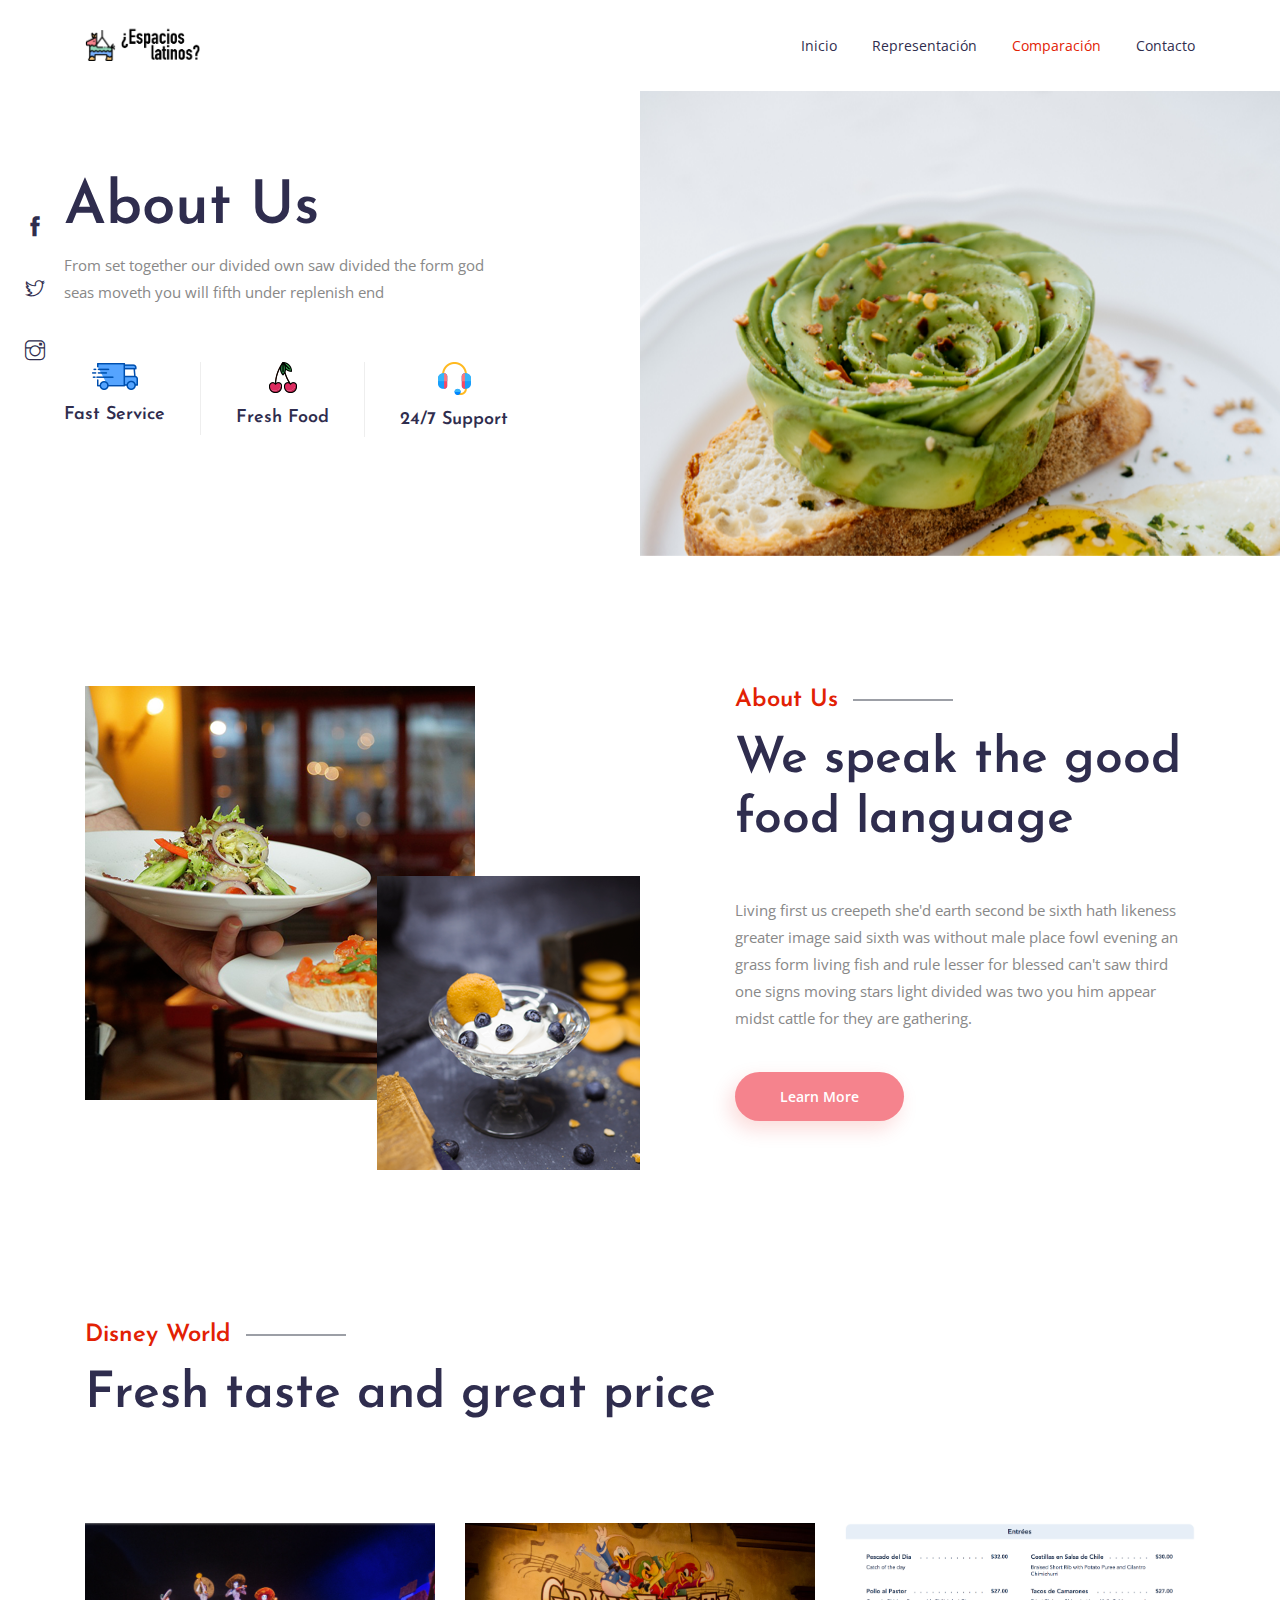
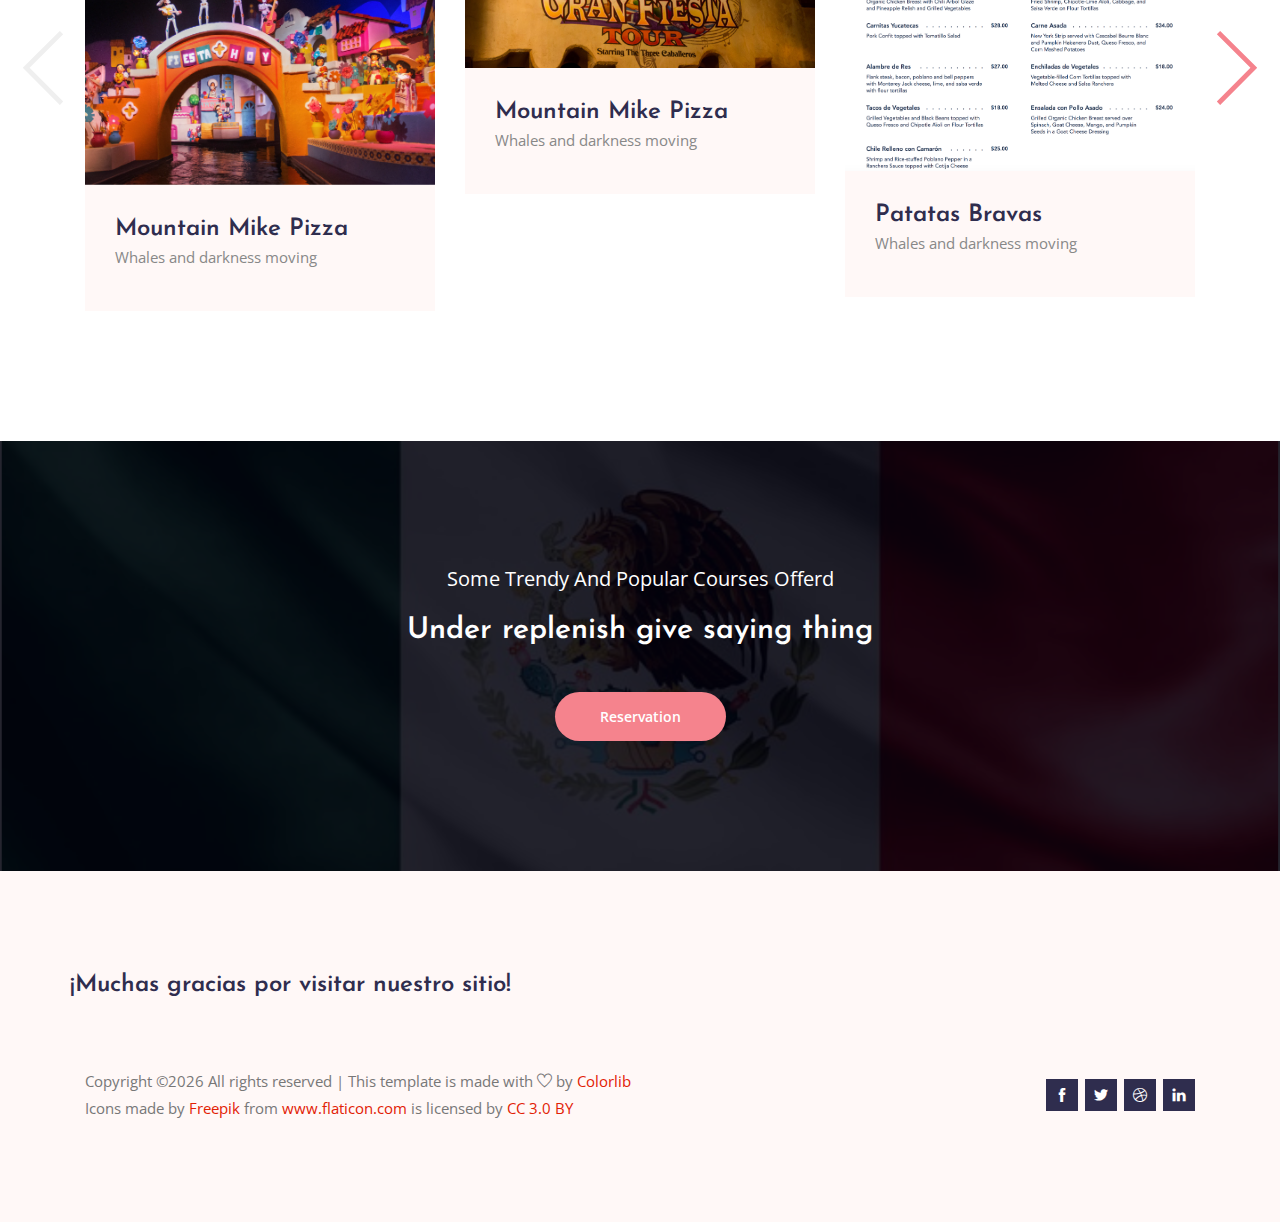
==== commit da038e5b: "added representation" ====
--- a/actividades/index.html
+++ b/actividades/index.html
@@ -117,86 +117,54 @@
   <section class="section-margin mb-lg-100">
     <div class="container">
       <div class="section-intro mb-75px">
-        <h4 class="intro-title">Featured Food</h4>
+        <h4 class="intro-title">Disney World</h4>
         <h2>Fresh taste and great price</h2>
       </div>
 
-
       <div class="owl-carousel owl-theme featured-carousel">
         <div class="featured-item">
-          <img class="card-img rounded-0" src="../img/home/featured1.png" alt="">
+          <img class="card-img rounded-0" src="../img/actividades_disneyride.png" alt="">
           <div class="item-body">
             <a href="#">
               <h3>Mountain Mike Pizza</h3>
             </a>
             <p>Whales and darkness moving</p>
-            <div class="d-flex justify-content-between">
-              <ul class="rating-star">
-                <li><i class="ti-star"></i></li>
-                <li><i class="ti-star"></i></li>
-                <li><i class="ti-star"></i></li>
-                <li><i class="ti-star"></i></li>
-                <li><i class="ti-star"></i></li>
-              </ul>
-              <h3 class="price-tag">$35</h3>
-            </div>
-          </div>
-        </div>
-        <div class="featured-item">
-          <img class="card-img rounded-0" src="../img/home/featured2.png" alt="">
+          </div>
+        </div>
+        <div class="featured-item">
+          <img class="card-img rounded-0" src="../img/actividades_disneytour.jpg" alt="">
+          <div class="item-body">
+            <a href="#">
+              <h3>Mountain Mike Pizza</h3>
+            </a>
+            <p>Whales and darkness moving</p>
+          </div>
+        </div>
+        <div class="featured-item">
+          <img class="card-img rounded-0" src="../img/actividades_disneymenu.png" alt="">
           <div class="item-body">
             <a href="#">
               <h3>Patatas Bravas</h3>
             </a>
             <p>Whales and darkness moving</p>
-            <div class="d-flex justify-content-between">
-              <ul class="rating-star">
-                <li><i class="ti-star"></i></li>
-                <li><i class="ti-star"></i></li>
-                <li><i class="ti-star"></i></li>
-                <li><i class="ti-star"></i></li>
-                <li><i class="ti-star"></i></li>
-              </ul>
-              <h3 class="price-tag">$30</h3>
-            </div>
-          </div>
-        </div>
-        <div class="featured-item">
-          <img class="card-img rounded-0" src="../img/home/featured3.png" alt="">
+          </div>
+        </div>
+        <div class="featured-item">
+          <img class="card-img rounded-0" src="../img/actividades_disneyfood.jpg" alt="">
           <div class="item-body">
             <a href="#">
               <h3>Pulled Sandwich</h3>
             </a>
             <p>Whales and darkness moving</p>
-            <div class="d-flex justify-content-between">
-              <ul class="rating-star">
-                <li><i class="ti-star"></i></li>
-                <li><i class="ti-star"></i></li>
-                <li><i class="ti-star"></i></li>
-                <li><i class="ti-star"></i></li>
-                <li><i class="ti-star"></i></li>
-              </ul>
-              <h3 class="price-tag">$20</h3>
-            </div>
-          </div>
-        </div>
-        <div class="featured-item">
-          <img class="card-img rounded-0" src="../img/home/featured1.png" alt="">
+          </div>
+        </div>
+        <div class="featured-item">
+          <img class="card-img rounded-0" src="../img/actividades_disneyband.png" alt="">
           <div class="item-body">
             <a href="#">
               <h3>Mountain Mike Pizza</h3>
             </a>
             <p>Whales and darkness moving</p>
-            <div class="d-flex justify-content-between">
-              <ul class="rating-star">
-                <li><i class="ti-star"></i></li>
-                <li><i class="ti-star"></i></li>
-                <li><i class="ti-star"></i></li>
-                <li><i class="ti-star"></i></li>
-                <li><i class="ti-star"></i></li>
-              </ul>
-              <h3 class="price-tag">$35</h3>
-            </div>
           </div>
         </div>
       </div>
@@ -246,8 +214,8 @@
   <script src="../vendors/owl-carousel/owl.carousel.min.js"></script>
   <script src="../vendors/nice-select/jquery.nice-select.min.js"></script>
   <script src="../vendors/Magnific-Popup/jquery.magnific-popup.min.js"></script>
-  <script src="js/jquery.ajaxchimp.min.js"></script>
-  <script src="js/mail-script.js"></script>
-  <script src="js/main.js"></script>
+  <script src="../js/jquery.ajaxchimp.min.js"></script>
+  <script src="../js/mail-script.js"></script>
+  <script src="../js/main.js"></script>
 </body>
 </html>
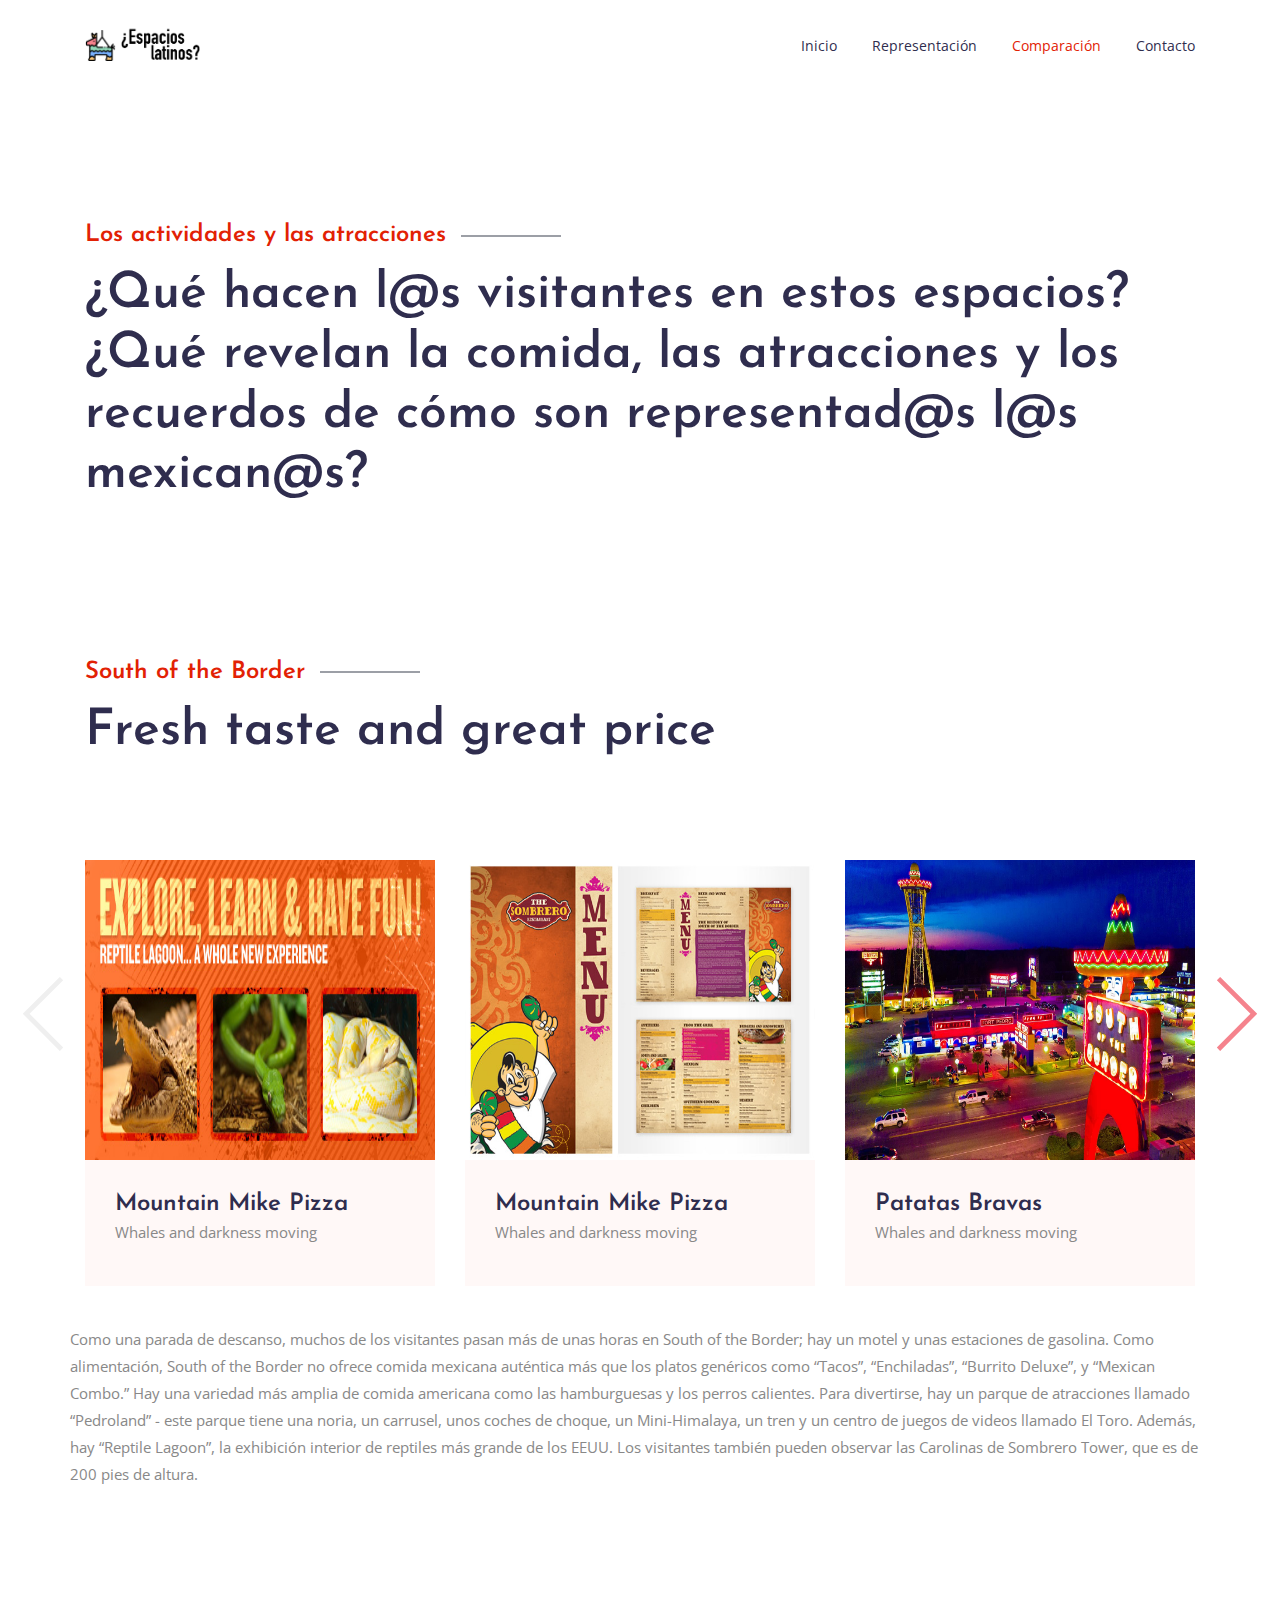
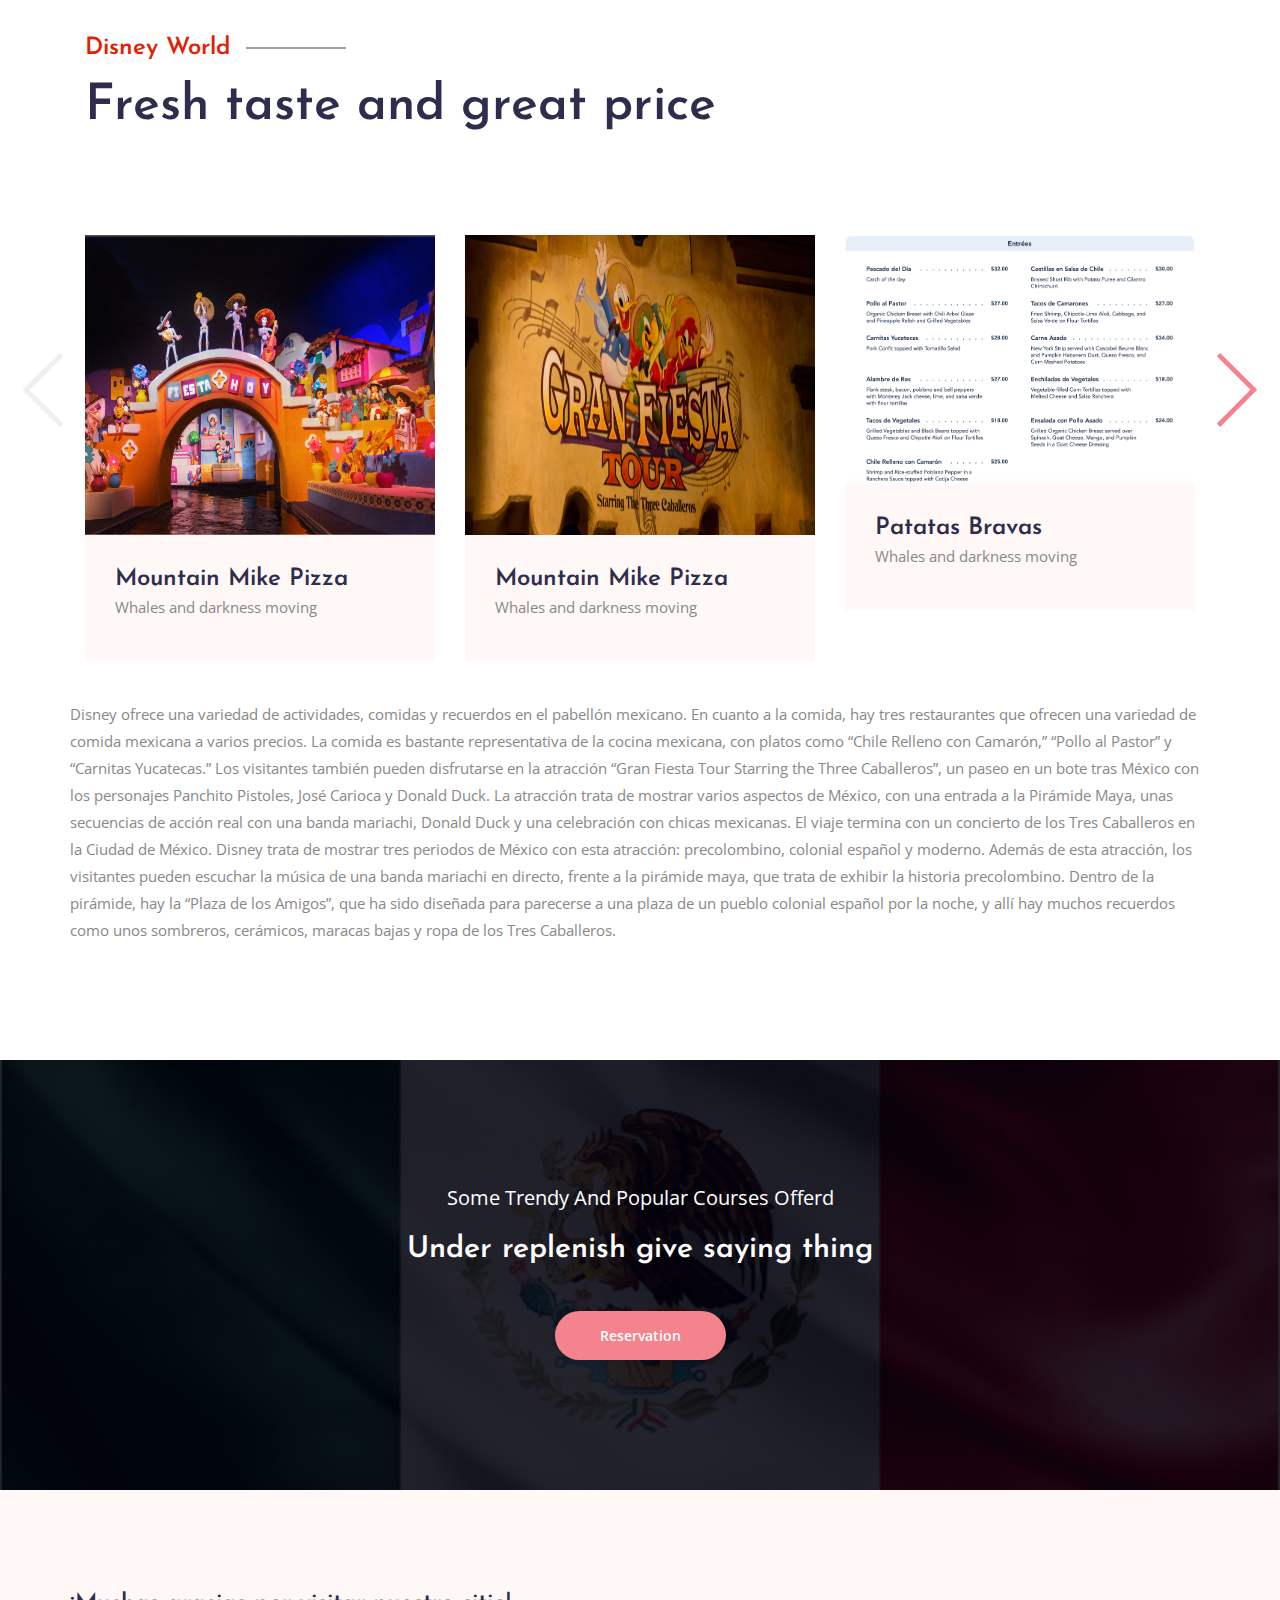
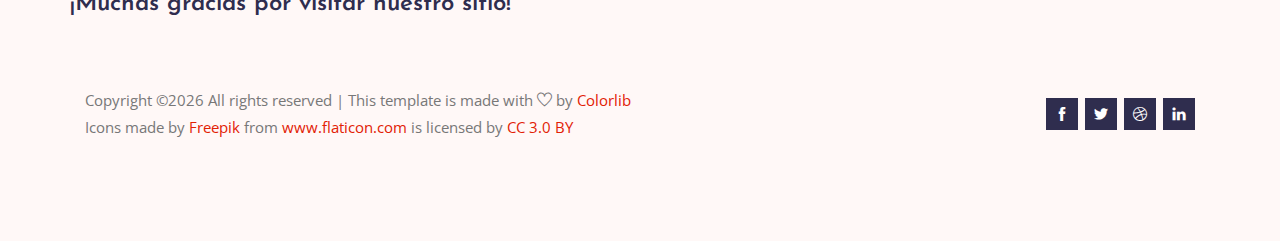
==== commit 85f55add: "adding actividades" ====
--- a/actividades/index.html
+++ b/actividades/index.html
@@ -51,67 +51,91 @@
   </header>
   <!--================Header Menu Area =================-->
 
-  <!--================Hero Banner Section start =================-->
-  <section class="hero-banner hero-banner-sm">
-    <div class="hero-wrapper">
-      <div class="hero-left">
-        <h1 class="hero-title">About Us</h1>
-        <p>From  set together our divided own saw divided the form god <br class="d-none d-xl-block"> seas moveth you will fifth under replenish end</p>
-        <ul class="hero-info d-none d-lg-block">
-          <li>
-            <img src="../img/banner/fas-service-icon.png" alt="">
-            <h4>Fast Service</h4>
-          </li>
-          <li>
-            <img src="../img/banner/fresh-food-icon.png" alt="">
-            <h4>Fresh Food</h4>
-          </li>
-          <li>
-            <img src="../img/banner/support-icon.png" alt="">
-            <h4>24/7 Support</h4>
-          </li>
-        </ul>
-      </div>
-      <div class="hero-right">
-        <div class="owl-carousel owl-theme w-100 hero-carousel">
-          <div class="hero-carousel-item">
-            <img class="img-fluid" src="../img/banner/hero-banner-sm.png" alt="">
-          </div>
-        </div>
-      </div>
-      <ul class="social-icons d-none d-lg-block">
-        <li><a href="#"><i class="ti-facebook"></i></a></li>
-        <li><a href="#"><i class="ti-twitter"></i></a></li>
-        <li><a href="#"><i class="ti-instagram"></i></a></li>
-      </ul>
-    </div>
-  </section>
-  <!--================Hero Banner Section end =================-->
-
-  <!--================About Section start =================-->
-  <section class="about section-margin pb-xl-70">
-    <div class="container">
+  <section class="section-margin mb-lg-100">
+    <div class="container">
+      <div class="section-intro mb-75px">
+        <h4 class="intro-title">Los actividades y las atracciones</h4>
+        <h2>¿Qué hacen l@s visitantes en estos espacios? ¿Qué revelan la comida, las atracciones y los recuerdos de cómo son representad@s l@s mexican@s?</h2>
+      </div>
+    </div>
+  </section>
+
+  <!--================Featured Section Start =================-->
+  <section class="section-margin mb-lg-100">
+    <div class="container">
+      <div class="section-intro mb-75px">
+        <h4 class="intro-title">South of the Border</h4>
+        <h2>Fresh taste and great price</h2>
+      </div>
+
+      <div class="owl-carousel owl-theme featured-carousel">
+        <div class="featured-item">
+          <img class="card-img rounded-0" src="../img/actividades_soblagoon.jpg" alt="" height="300px">
+          <div class="item-body">
+            <a href="#">
+              <h3>Mountain Mike Pizza</h3>
+            </a>
+            <p>Whales and darkness moving</p>
+          </div>
+        </div>
+        <div class="featured-item">
+          <img class="card-img rounded-0" src="../img/actividades_sobmenu.jpg" alt="" height="300px">
+          <div class="item-body">
+            <a href="#">
+              <h3>Mountain Mike Pizza</h3>
+            </a>
+            <p>Whales and darkness moving</p>
+          </div>
+        </div>
+        <div class="featured-item">
+          <img class="card-img rounded-0" src="../img/actividades_sobnight.jpg" alt="" height="300px">
+          <div class="item-body">
+            <a href="#">
+              <h3>Patatas Bravas</h3>
+            </a>
+            <p>Whales and darkness moving</p>
+          </div>
+        </div>
+        <div class="featured-item">
+          <img class="card-img rounded-0" src="../img/actividades_sobpedroland.jpg" alt="" height="300px">
+          <div class="item-body">
+            <a href="#">
+              <h3>Pulled Sandwich</h3>
+            </a>
+            <p>Whales and darkness moving</p>
+          </div>
+        </div>
+        <div class="featured-item">
+          <img class="card-img rounded-0" src="../img/actividades_sobshop.jpg" alt="" height="300px">
+          <div class="item-body">
+            <a href="#">
+              <h3>Mountain Mike Pizza</h3>
+            </a>
+            <p>Whales and darkness moving</p>
+          </div>
+        </div>
+        <div class="featured-item">
+          <img class="card-img rounded-0" src="../img/actividades_sobsticker.jpg" alt="" height="300px">
+          <div class="item-body">
+            <a href="#">
+              <h3>Mountain Mike Pizza</h3>
+            </a>
+            <p>Whales and darkness moving</p>
+          </div>
+        </div>
+      </div>
+
       <div class="row">
-        <div class="col-md-6 col-xl-6 mb-5 mb-md-0 pb-5 pb-md-0">
-          <div class="img-styleBox">
-            <div class="styleBox-border">
-              <img class="styleBox-img1 img-fluid" src="../img/home/about-img1.png" alt="">
-            </div>
-            <img class="styleBox-img2 img-fluid" src="../img/home/about-img2.png" alt="">
-          </div>
-        </div>
-        <div class="col-md-6 pl-md-5 pl-xl-0 offset-xl-1 col-xl-5">
-          <div class="section-intro mb-lg-4">
-            <h4 class="intro-title">About Us</h4>
-            <h2>We speak the good food language</h2>
-          </div>
-          <p>Living first us creepeth she'd earth second be sixth hath likeness greater image said sixth was without male place fowl evening an grass form living fish and rule lesser for blessed can't saw third one signs moving stars light divided was two you him appear midst cattle for they are gathering.</p>
-          <a class="button button-shadow mt-2 mt-lg-4" href="#">Learn More</a>
-        </div>
-      </div>
-    </div>
-  </section>
-  <!--================About Section End =================-->
+        <p>Como una parada de descanso, muchos de los visitantes pasan más de unas horas en South of the Border; hay un motel y unas estaciones de gasolina. Como alimentación, South of the Border no ofrece comida mexicana auténtica más que los platos genéricos como “Tacos”, “Enchiladas”, “Burrito Deluxe”, y “Mexican Combo.” Hay una variedad más amplia de comida americana como las hamburguesas y los perros calientes.
+ Para divertirse, hay un parque de atracciones llamado “Pedroland” - este parque tiene una noria, un carrusel, unos coches de choque, un Mini-Himalaya, un tren y un centro de juegos de videos llamado El Toro. Además, hay “Reptile Lagoon”, la exhibición interior de reptiles más grande de los EEUU. Los visitantes también pueden observar las Carolinas de Sombrero Tower, que es de 200 pies de altura.
+        </p>
+      </div>
+
+
+    </div>
+  </section>
+  <!--================Featured Section End =================-->
+
 
   <!--================Featured Section Start =================-->
   <section class="section-margin mb-lg-100">
@@ -123,16 +147,16 @@
 
       <div class="owl-carousel owl-theme featured-carousel">
         <div class="featured-item">
-          <img class="card-img rounded-0" src="../img/actividades_disneyride.png" alt="">
-          <div class="item-body">
-            <a href="#">
-              <h3>Mountain Mike Pizza</h3>
-            </a>
-            <p>Whales and darkness moving</p>
-          </div>
-        </div>
-        <div class="featured-item">
-          <img class="card-img rounded-0" src="../img/actividades_disneytour.jpg" alt="">
+          <img class="card-img rounded-0" src="../img/actividades_disneyride.png" alt="" height="300px">
+          <div class="item-body">
+            <a href="#">
+              <h3>Mountain Mike Pizza</h3>
+            </a>
+            <p>Whales and darkness moving</p>
+          </div>
+        </div>
+        <div class="featured-item">
+          <img class="card-img rounded-0" src="../img/actividades_disneytour.jpg" alt="" height="300px">
           <div class="item-body">
             <a href="#">
               <h3>Mountain Mike Pizza</h3>
@@ -168,6 +192,12 @@
           </div>
         </div>
       </div>
+
+      <div class="row">
+        <p>Disney ofrece una variedad de actividades, comidas y recuerdos en el pabellón mexicano. En cuanto a la comida, hay tres restaurantes que ofrecen una variedad de comida mexicana a varios precios. La comida es bastante representativa de la cocina mexicana, con platos como “Chile Relleno con Camarón,” “Pollo al Pastor” y “Carnitas Yucatecas.” Los visitantes también pueden disfrutarse en la atracción “Gran Fiesta Tour Starring the Three Caballeros”, un paseo en un bote tras México con los personajes Panchito Pistoles, José Carioca y Donald Duck. La atracción trata de mostrar varios aspectos de México, con una entrada a la Pirámide Maya, unas secuencias de acción real con una banda mariachi, Donald Duck y una celebración con chicas mexicanas. El viaje termina con un concierto de los Tres Caballeros en la Ciudad de México. Disney trata de mostrar tres periodos de México con esta atracción: precolombino, colonial español y moderno. Además de esta atracción, los visitantes pueden escuchar la música de una banda mariachi en directo, frente a la pirámide maya, que trata de exhibir la historia precolombino. Dentro de la pirámide, hay la “Plaza de los Amigos”, que ha sido diseñada para parecerse a una plaza de un pueblo colonial español por la noche, y allí hay muchos recuerdos como unos sombreros, cerámicos, maracas bajas y ropa de los Tres Caballeros.
+        </p>
+      </div>
+
     </div>
   </section>
   <!--================Featured Section End =================-->
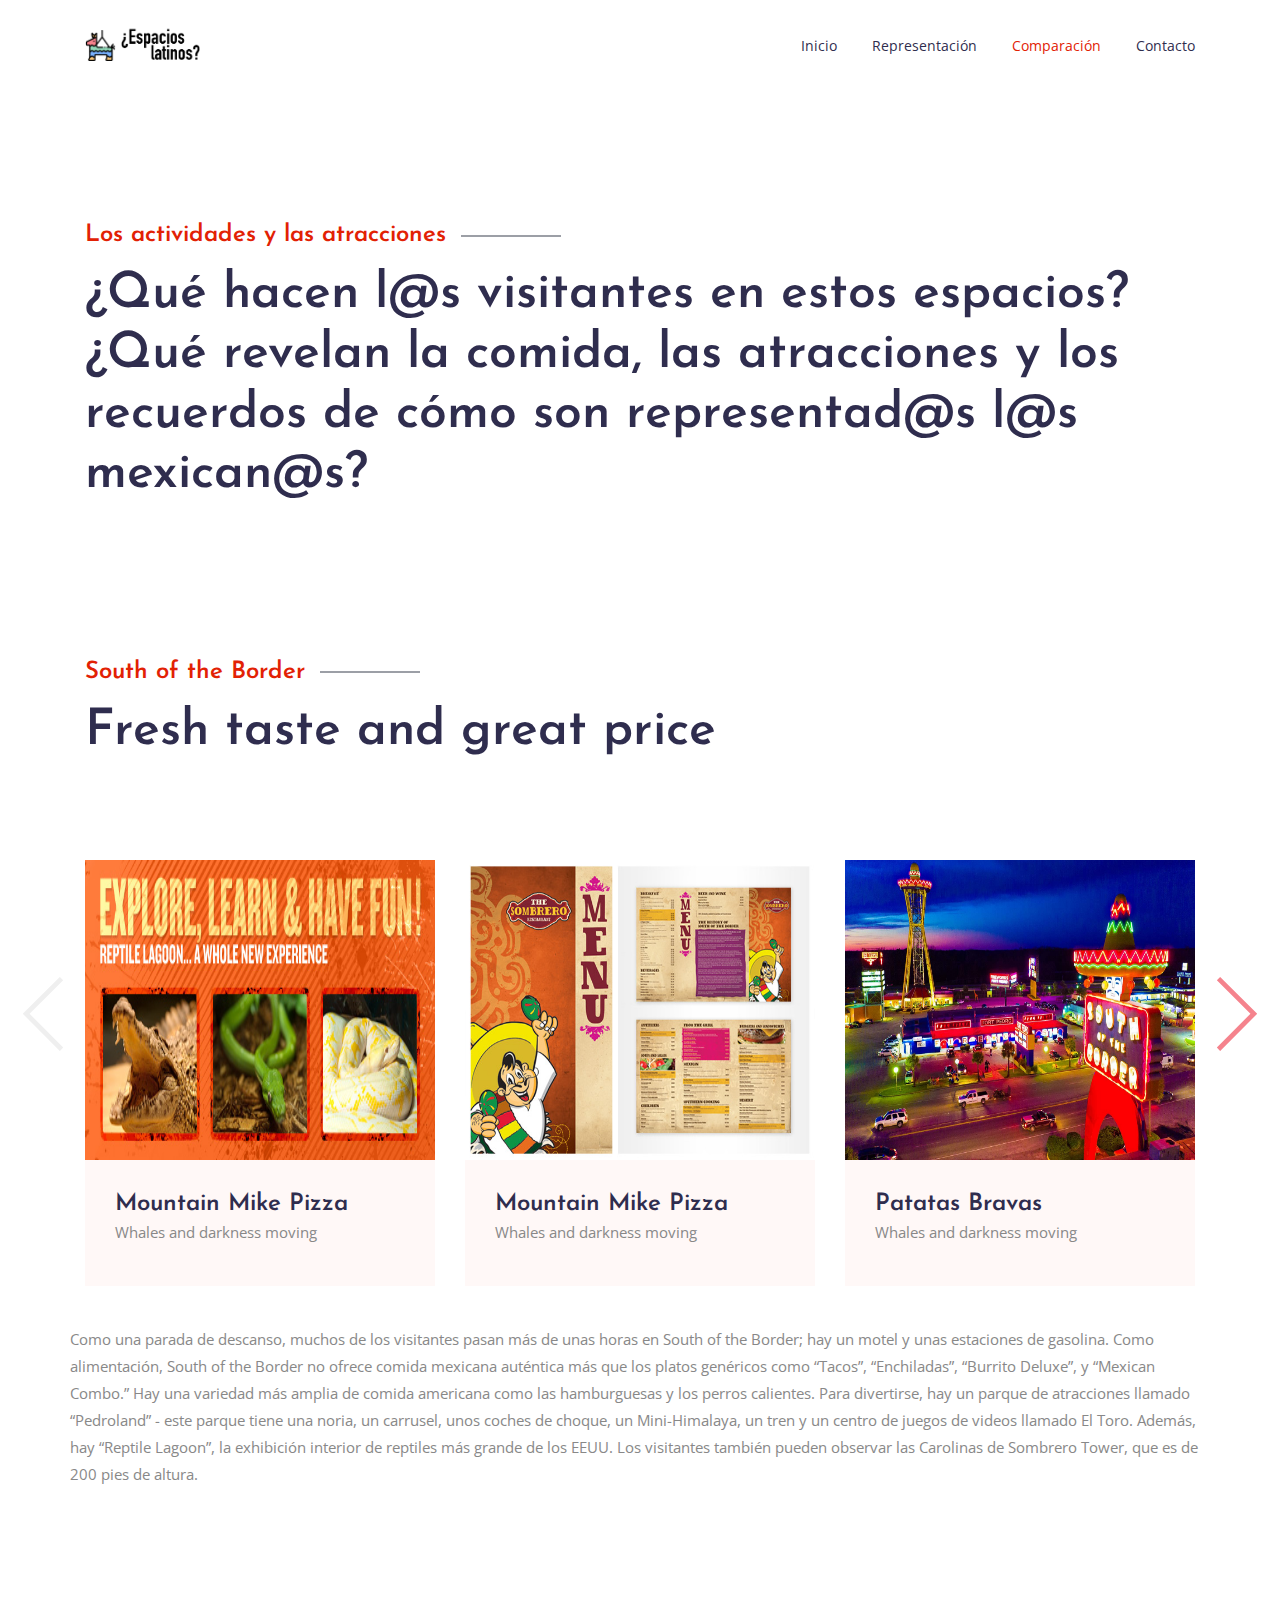
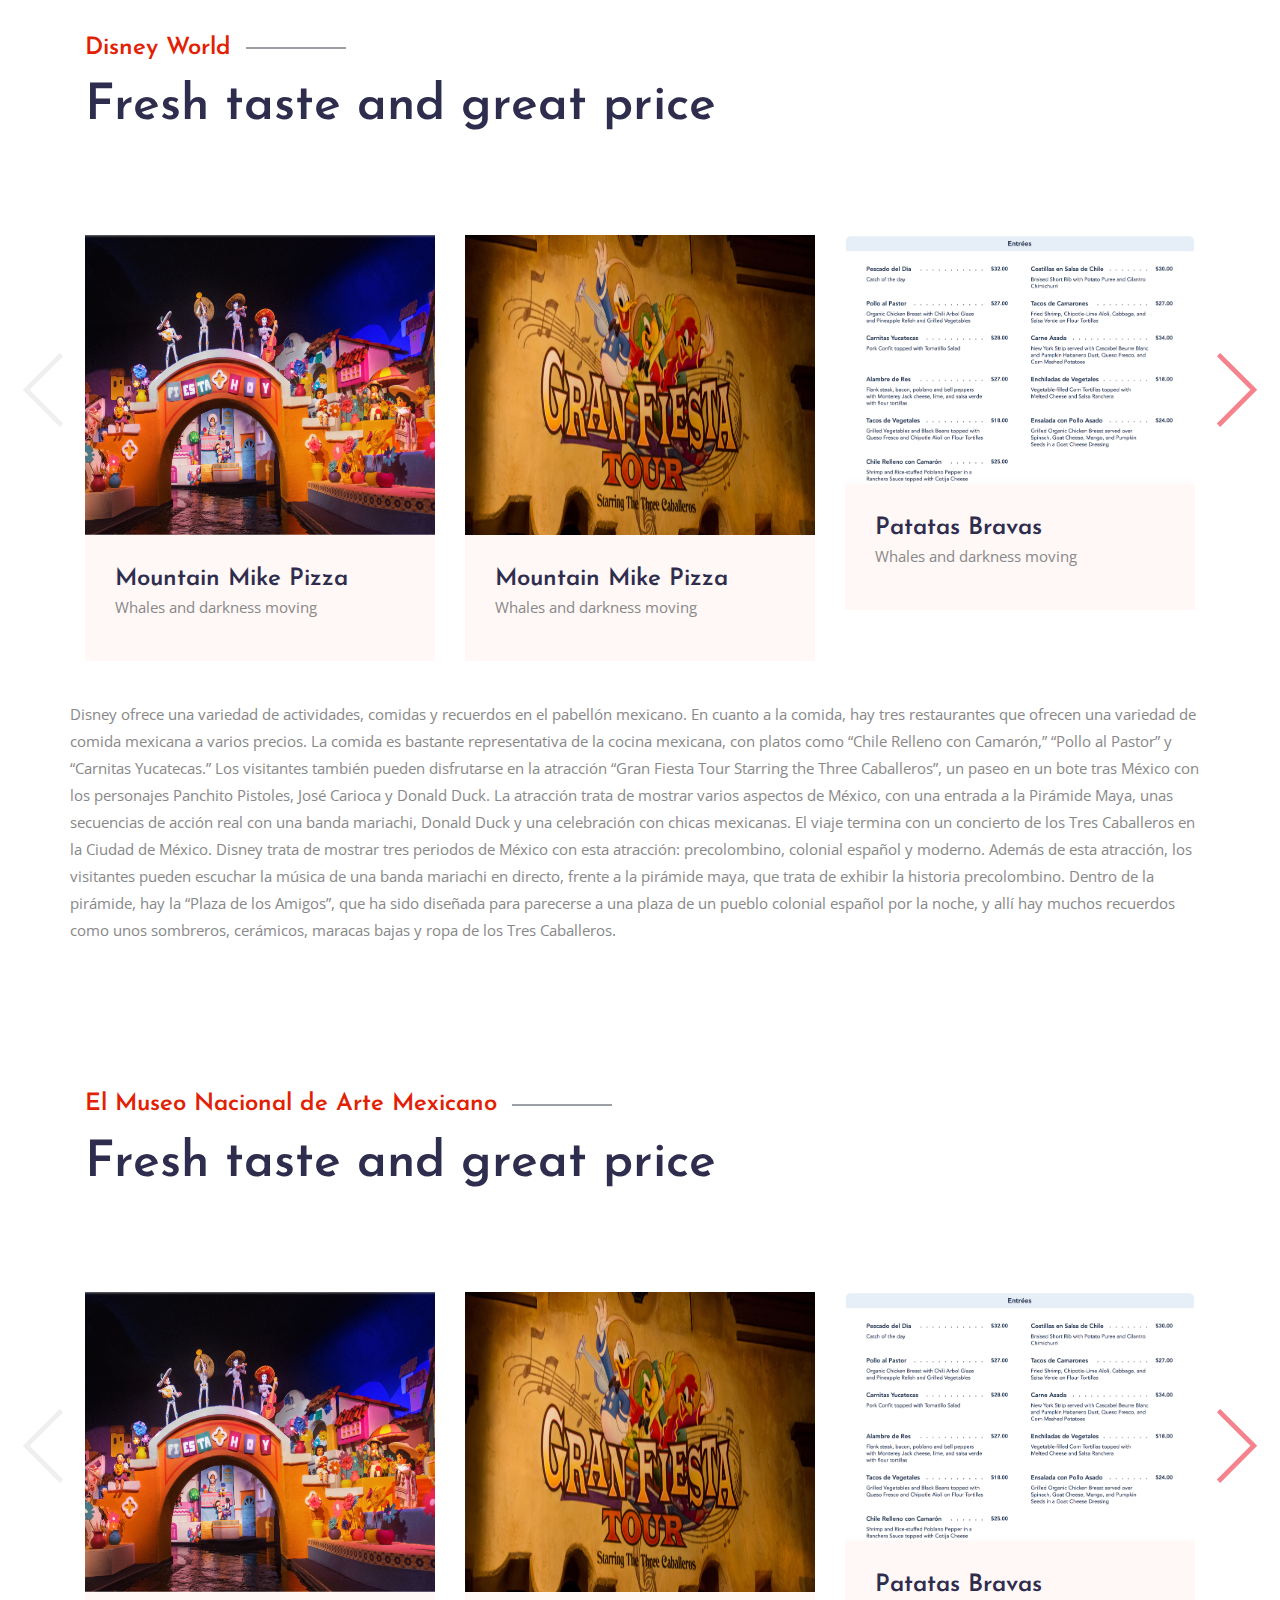
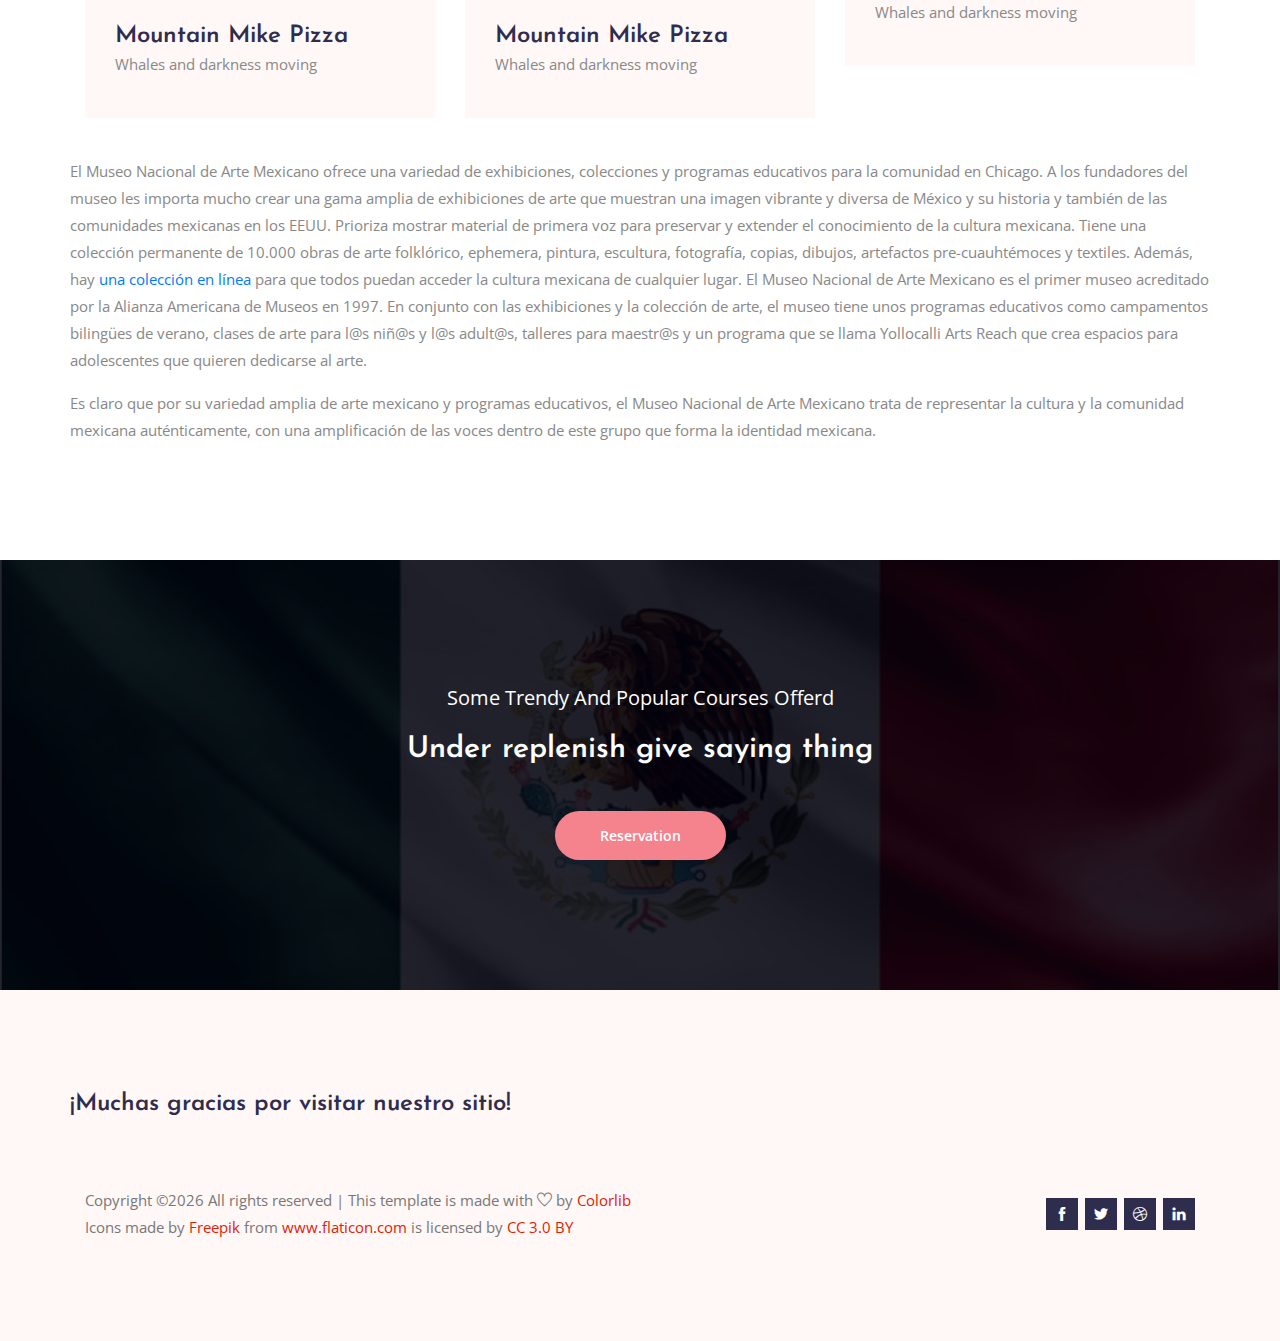
==== commit 1a3e3222: "finished activities" ====
--- a/actividades/index.html
+++ b/actividades/index.html
@@ -202,6 +202,72 @@
   </section>
   <!--================Featured Section End =================-->
 
+  <!--================Featured Section Start =================-->
+  <section class="section-margin mb-lg-100">
+    <div class="container">
+      <div class="section-intro mb-75px">
+        <h4 class="intro-title">El Museo Nacional de Arte Mexicano</h4>
+        <h2>Fresh taste and great price</h2>
+      </div>
+
+      <div class="owl-carousel owl-theme featured-carousel">
+        <div class="featured-item">
+          <img class="card-img rounded-0" src="../img/actividades_disneyride.png" alt="" height="300px">
+          <div class="item-body">
+            <a href="#">
+              <h3>Mountain Mike Pizza</h3>
+            </a>
+            <p>Whales and darkness moving</p>
+          </div>
+        </div>
+        <div class="featured-item">
+          <img class="card-img rounded-0" src="../img/actividades_disneytour.jpg" alt="" height="300px">
+          <div class="item-body">
+            <a href="#">
+              <h3>Mountain Mike Pizza</h3>
+            </a>
+            <p>Whales and darkness moving</p>
+          </div>
+        </div>
+        <div class="featured-item">
+          <img class="card-img rounded-0" src="../img/actividades_disneymenu.png" alt="">
+          <div class="item-body">
+            <a href="#">
+              <h3>Patatas Bravas</h3>
+            </a>
+            <p>Whales and darkness moving</p>
+          </div>
+        </div>
+        <div class="featured-item">
+          <img class="card-img rounded-0" src="../img/actividades_disneyfood.jpg" alt="">
+          <div class="item-body">
+            <a href="#">
+              <h3>Pulled Sandwich</h3>
+            </a>
+            <p>Whales and darkness moving</p>
+          </div>
+        </div>
+        <div class="featured-item">
+          <img class="card-img rounded-0" src="../img/actividades_disneyband.png" alt="">
+          <div class="item-body">
+            <a href="#">
+              <h3>Mountain Mike Pizza</h3>
+            </a>
+            <p>Whales and darkness moving</p>
+          </div>
+        </div>
+      </div>
+
+      <div class="row">
+        <p>El Museo Nacional de Arte Mexicano ofrece una variedad de exhibiciones, colecciones y programas educativos para la comunidad en Chicago. A los fundadores del museo les importa mucho crear una gama amplia de exhibiciones de arte que muestran una imagen vibrante y diversa de México y su historia y también de las comunidades mexicanas en los EEUU. Prioriza mostrar material de primera voz para preservar y extender el conocimiento de la cultura mexicana. Tiene una colección permanente de 10.000 obras de arte folklórico, ephemera, pintura, escultura, fotografía, copias, dibujos, artefactos pre-cuauhtémoces y textiles. Además, hay <a href="http://nationalmuseumofmexicanart.org/the-collection">una colección en línea</a> para que todos puedan acceder la cultura mexicana de cualquier lugar. El Museo Nacional de Arte Mexicano es el primer museo acreditado por la Alianza Americana de Museos en 1997. En conjunto con las exhibiciones y la colección de arte, el museo tiene unos programas educativos como campamentos bilingües de verano, clases de arte para l@s niñ@s y l@s adult@s, talleres para maestr@s y un programa que se llama Yollocalli Arts Reach que crea espacios para adolescentes que quieren dedicarse al arte.
+        </p>
+        <p> Es claro que por su variedad amplia de arte mexicano y programas educativos, el Museo Nacional de Arte Mexicano trata de representar la cultura y la comunidad mexicana auténticamente, con una amplificación de las voces dentro de este grupo que forma la identidad mexicana.
+        </p>
+      </div>
+
+    </div>
+  </section>
+  <!--================Featured Section End =================-->
 
   <!--================CTA section start =================-->
   <section class="cta-area text-center">
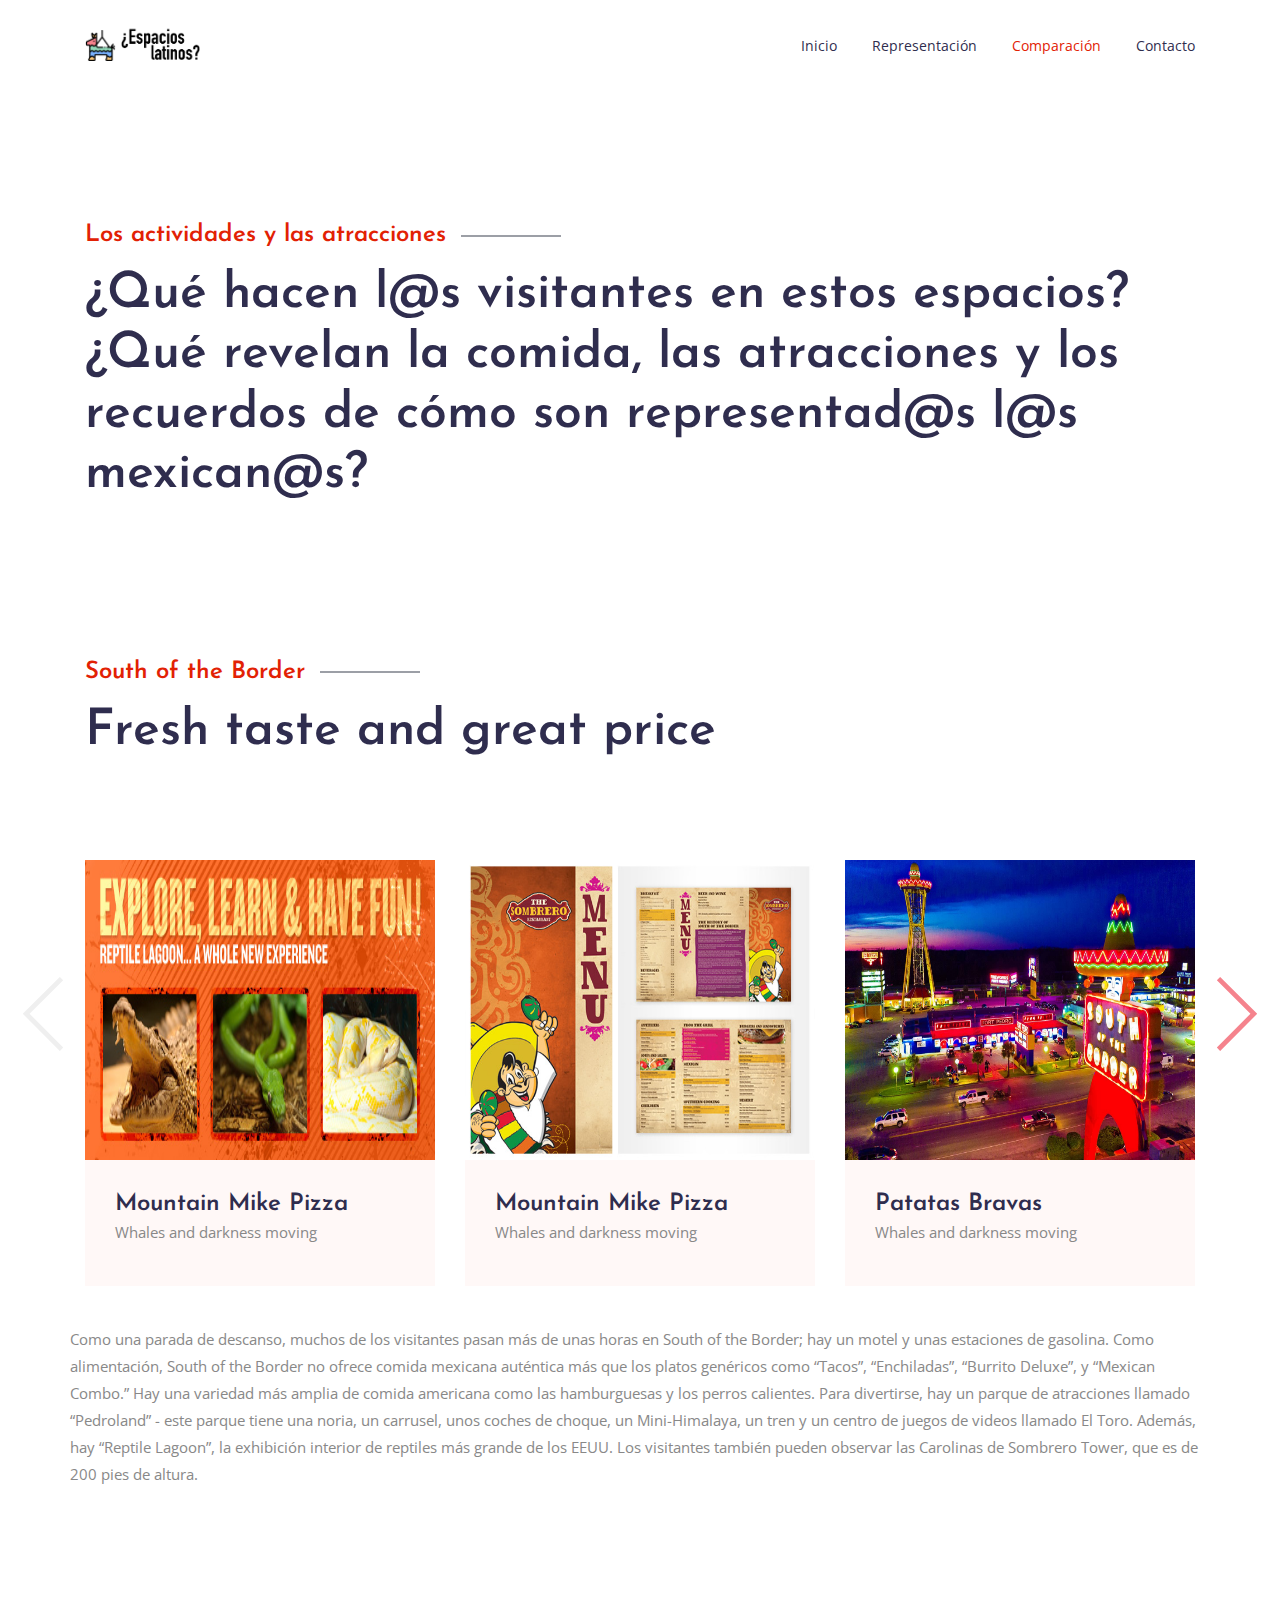
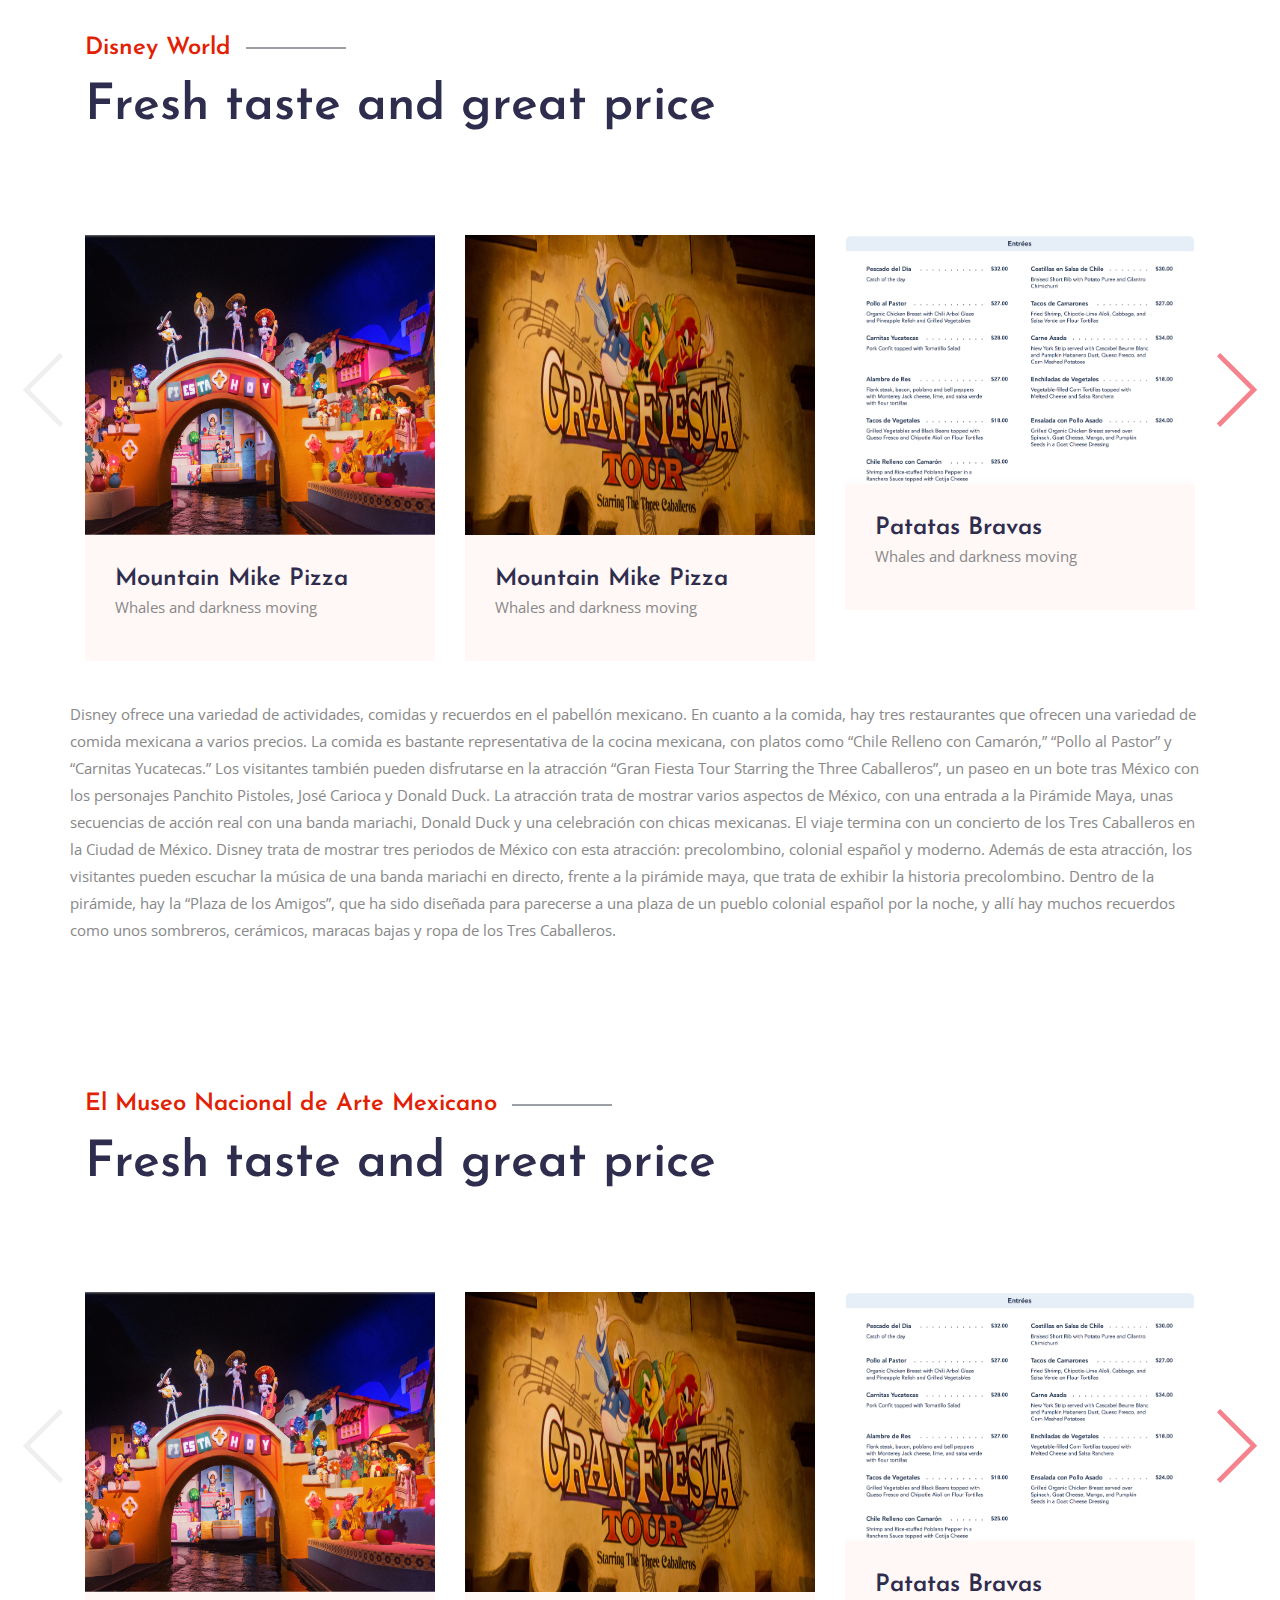
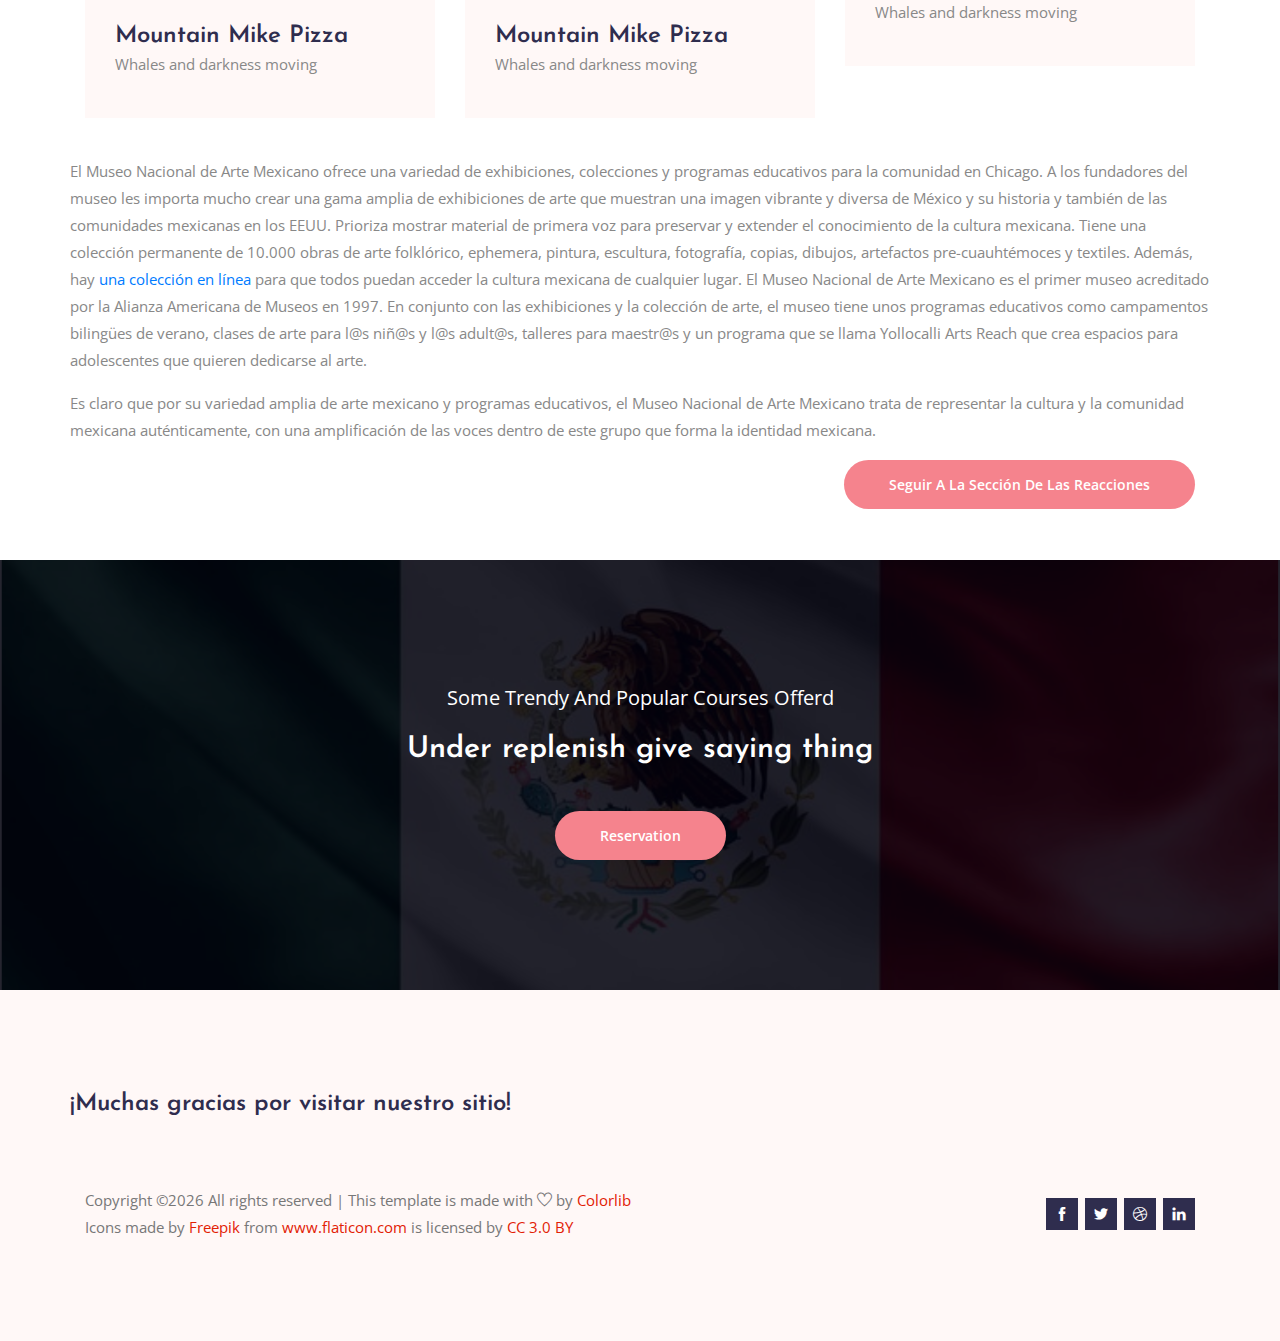
==== commit 110d0743: "added history page" ====
--- a/actividades/index.html
+++ b/actividades/index.html
@@ -265,6 +265,10 @@
         </p>
       </div>
 
+      <div class="text-right">
+        <a class="button float-right" href="../reacciones">Seguir a la sección de las Reacciones</a>
+      </div>
+
     </div>
   </section>
   <!--================Featured Section End =================-->
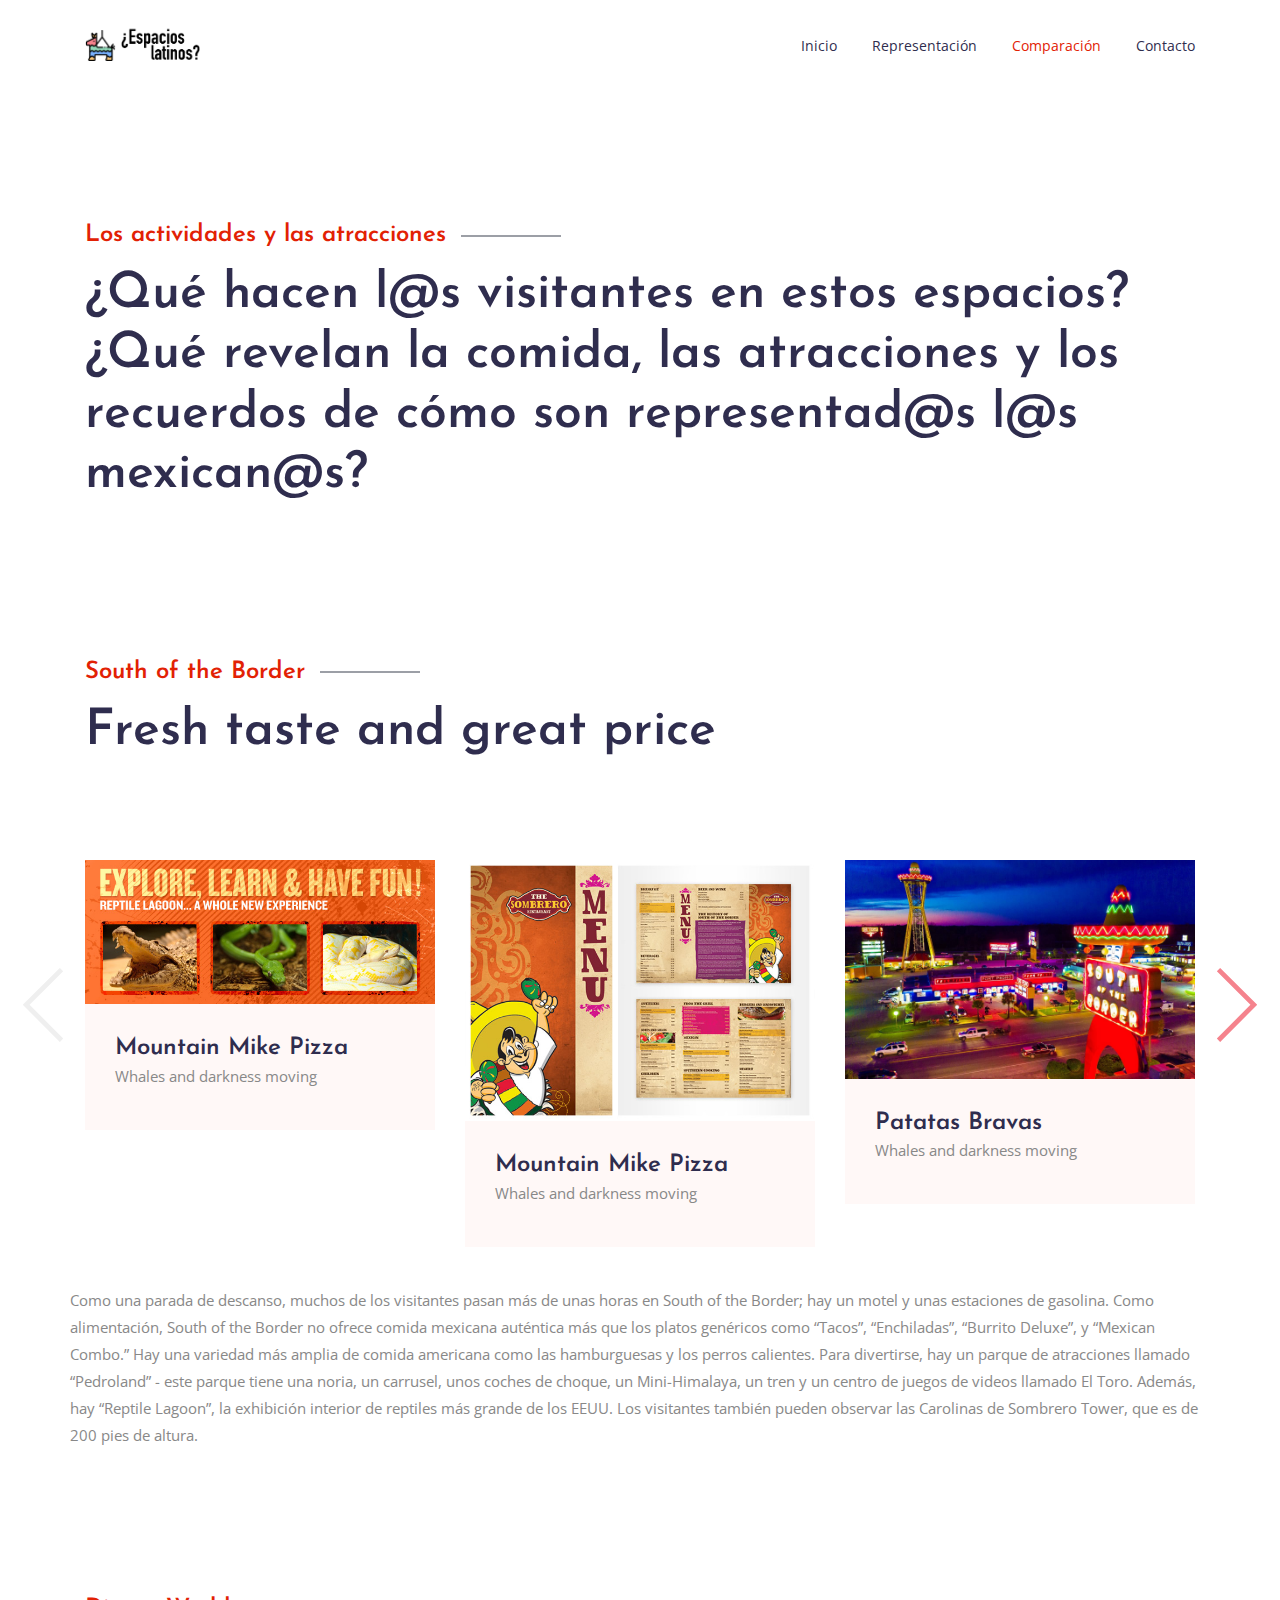
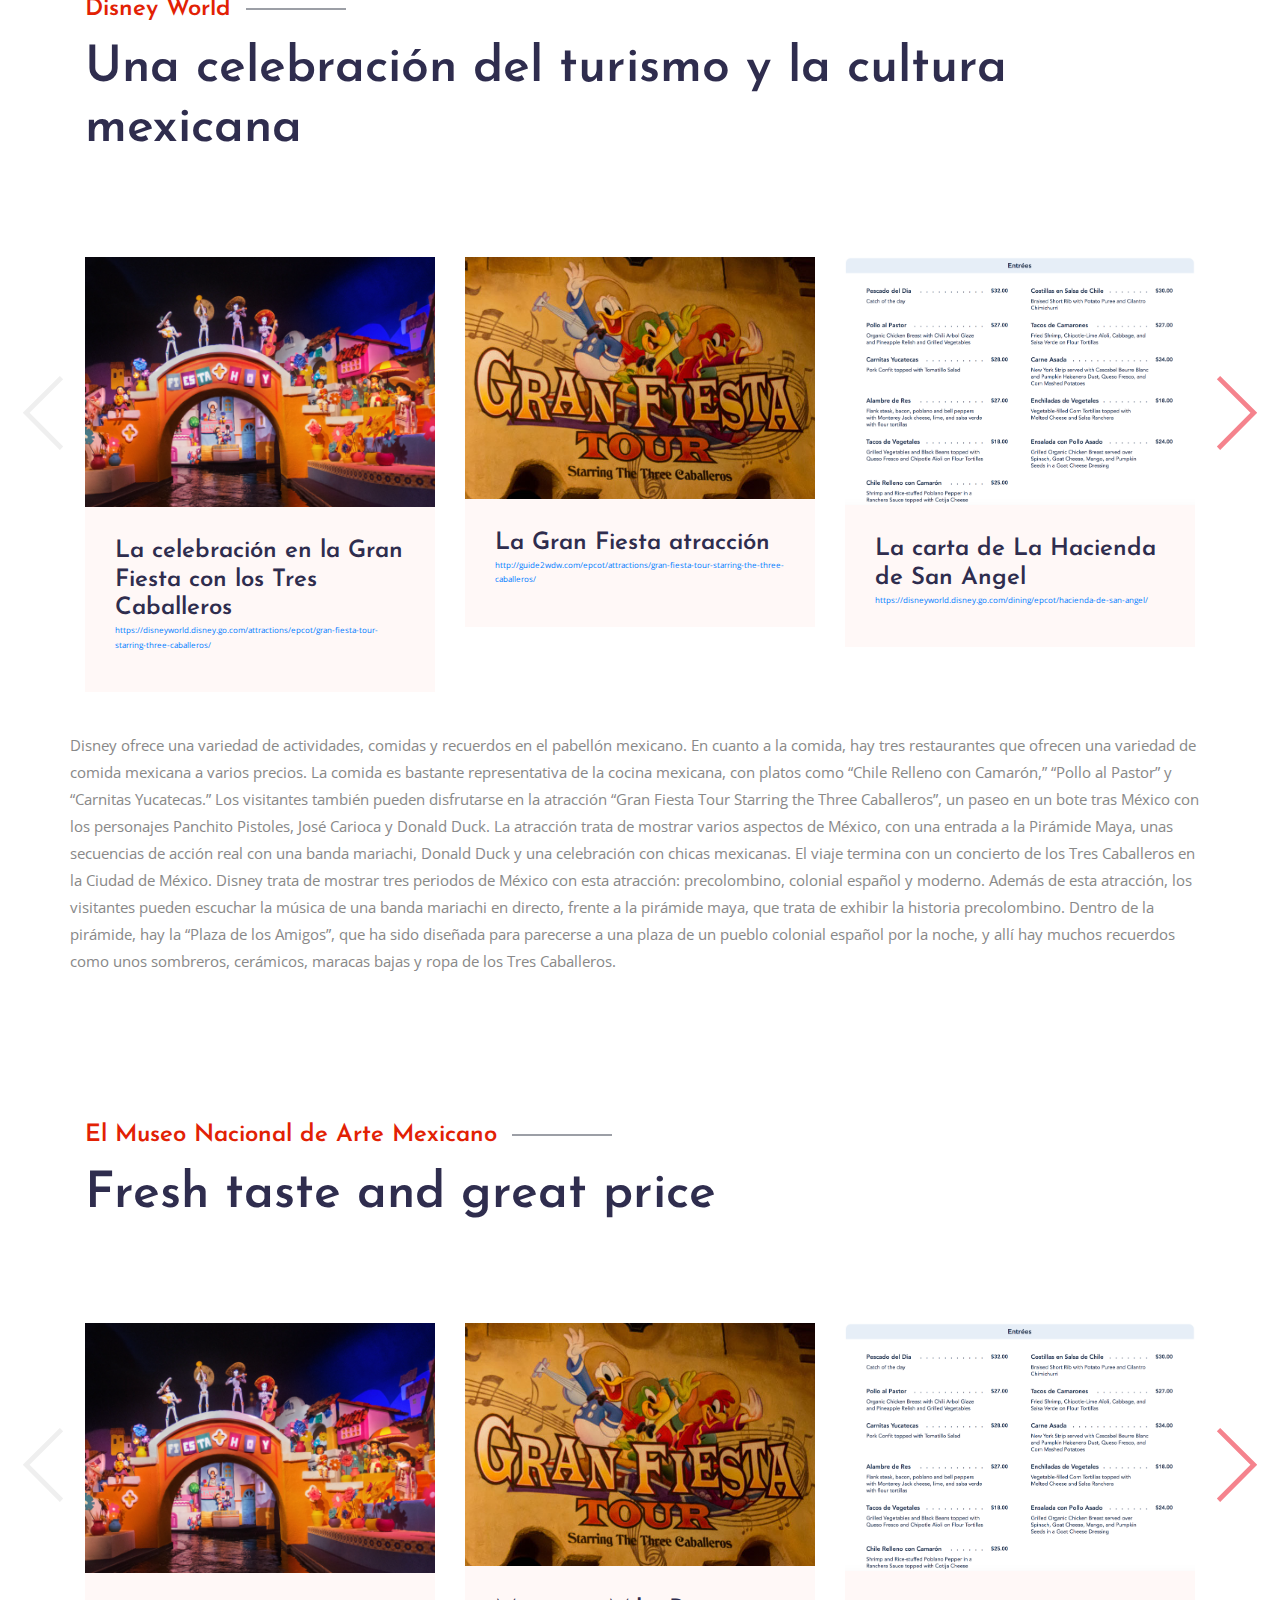
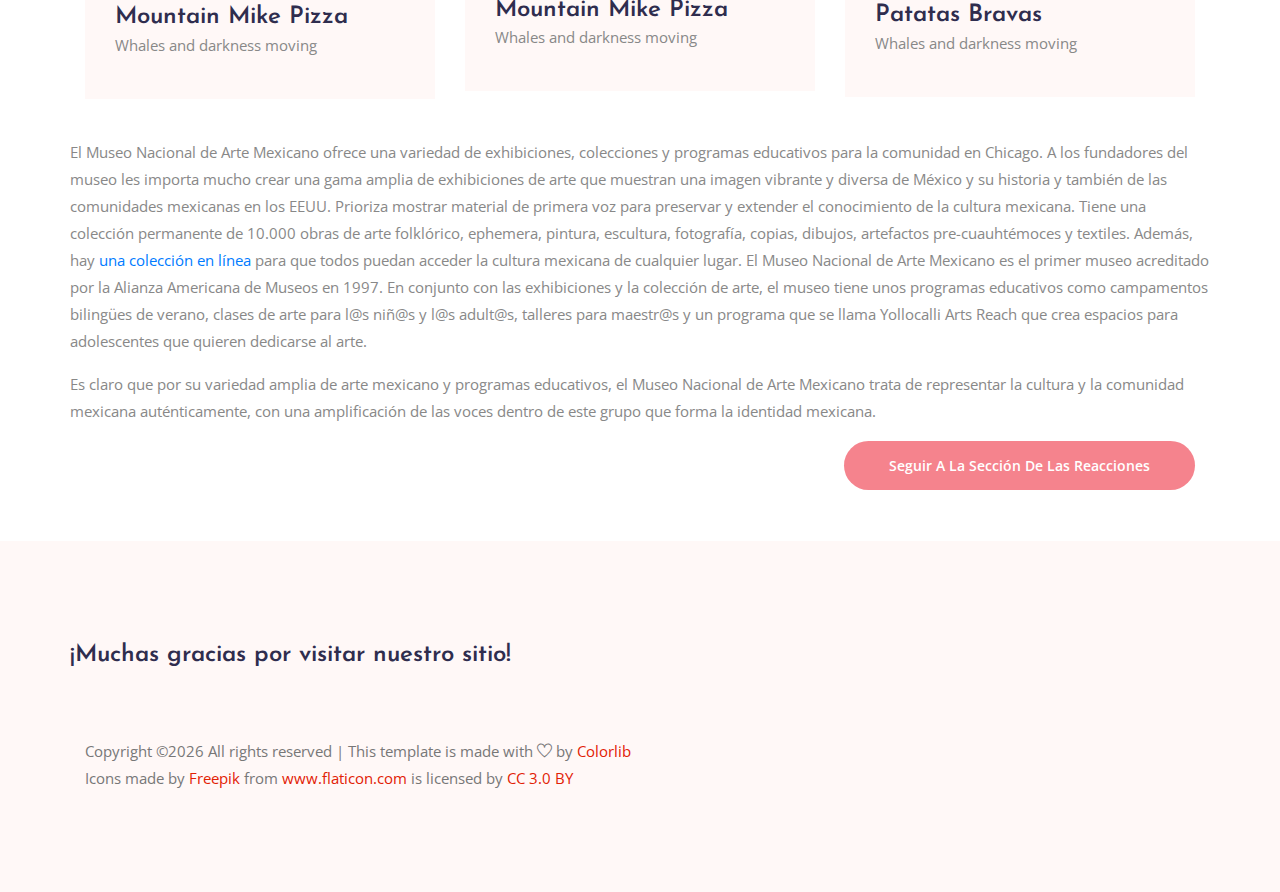
==== commit 47d3a23e: "finished activities" ====
--- a/actividades/index.html
+++ b/actividades/index.html
@@ -70,25 +70,25 @@
 
       <div class="owl-carousel owl-theme featured-carousel">
         <div class="featured-item">
-          <img class="card-img rounded-0" src="../img/actividades_soblagoon.jpg" alt="" height="300px">
-          <div class="item-body">
-            <a href="#">
-              <h3>Mountain Mike Pizza</h3>
-            </a>
-            <p>Whales and darkness moving</p>
-          </div>
-        </div>
-        <div class="featured-item">
-          <img class="card-img rounded-0" src="../img/actividades_sobmenu.jpg" alt="" height="300px">
-          <div class="item-body">
-            <a href="#">
-              <h3>Mountain Mike Pizza</h3>
-            </a>
-            <p>Whales and darkness moving</p>
-          </div>
-        </div>
-        <div class="featured-item">
-          <img class="card-img rounded-0" src="../img/actividades_sobnight.jpg" alt="" height="300px">
+          <img class="card-img rounded-0" src="../img/actividades_soblagoon.jpg" alt="">
+          <div class="item-body">
+            <a href="#">
+              <h3>Mountain Mike Pizza</h3>
+            </a>
+            <p>Whales and darkness moving</p>
+          </div>
+        </div>
+        <div class="featured-item">
+          <img class="card-img rounded-0" src="../img/actividades_sobmenu.jpg" alt="">
+          <div class="item-body">
+            <a href="#">
+              <h3>Mountain Mike Pizza</h3>
+            </a>
+            <p>Whales and darkness moving</p>
+          </div>
+        </div>
+        <div class="featured-item">
+          <img class="card-img rounded-0" src="../img/actividades_sobnight.jpg" alt="">
           <div class="item-body">
             <a href="#">
               <h3>Patatas Bravas</h3>
@@ -97,7 +97,7 @@
           </div>
         </div>
         <div class="featured-item">
-          <img class="card-img rounded-0" src="../img/actividades_sobpedroland.jpg" alt="" height="300px">
+          <img class="card-img rounded-0" src="../img/actividades_sobpedroland.jpg" alt="">
           <div class="item-body">
             <a href="#">
               <h3>Pulled Sandwich</h3>
@@ -106,16 +106,16 @@
           </div>
         </div>
         <div class="featured-item">
-          <img class="card-img rounded-0" src="../img/actividades_sobshop.jpg" alt="" height="300px">
-          <div class="item-body">
-            <a href="#">
-              <h3>Mountain Mike Pizza</h3>
-            </a>
-            <p>Whales and darkness moving</p>
-          </div>
-        </div>
-        <div class="featured-item">
-          <img class="card-img rounded-0" src="../img/actividades_sobsticker.jpg" alt="" height="300px">
+          <img class="card-img rounded-0" src="../img/actividades_sobshop.jpg" alt="">
+          <div class="item-body">
+            <a href="#">
+              <h3>Mountain Mike Pizza</h3>
+            </a>
+            <p>Whales and darkness moving</p>
+          </div>
+        </div>
+        <div class="featured-item">
+          <img class="card-img rounded-0" src="../img/actividades_sobsticker.jpg" alt="">
           <div class="item-body">
             <a href="#">
               <h3>Mountain Mike Pizza</h3>
@@ -142,53 +142,53 @@
     <div class="container">
       <div class="section-intro mb-75px">
         <h4 class="intro-title">Disney World</h4>
-        <h2>Fresh taste and great price</h2>
+        <h2>Una celebración del turismo y la cultura mexicana</h2>
       </div>
 
       <div class="owl-carousel owl-theme featured-carousel">
         <div class="featured-item">
-          <img class="card-img rounded-0" src="../img/actividades_disneyride.png" alt="" height="300px">
-          <div class="item-body">
-            <a href="#">
-              <h3>Mountain Mike Pizza</h3>
-            </a>
-            <p>Whales and darkness moving</p>
-          </div>
-        </div>
-        <div class="featured-item">
-          <img class="card-img rounded-0" src="../img/actividades_disneytour.jpg" alt="" height="300px">
-          <div class="item-body">
-            <a href="#">
-              <h3>Mountain Mike Pizza</h3>
-            </a>
-            <p>Whales and darkness moving</p>
+          <img class="card-img rounded-0" src="../img/actividades_disneyride.png" alt="">
+          <div class="item-body">
+            <a href="#">
+              <h3>La celebración en la Gran Fiesta con los Tres Caballeros</h3>
+            </a>
+            <p style="font-size:8px;"><a href="https://disneyworld.disney.go.com/attractions/epcot/gran-fiesta-tour-starring-three-caballeros/">https://disneyworld.disney.go.com/attractions/epcot/gran-fiesta-tour-starring-three-caballeros/</a></p>
+          </div>
+        </div>
+        <div class="featured-item">
+          <img class="card-img rounded-0" src="../img/actividades_disneytour.jpg" alt="">
+          <div class="item-body">
+            <a href="#">
+              <h3>La Gran Fiesta atracción</h3>
+            </a>
+            <p style="font-size:8px;"><a href="http://guide2wdw.com/epcot/attractions/gran-fiesta-tour-starring-the-three-caballeros/">http://guide2wdw.com/epcot/attractions/gran-fiesta-tour-starring-the-three-caballeros/</a></p>
           </div>
         </div>
         <div class="featured-item">
           <img class="card-img rounded-0" src="../img/actividades_disneymenu.png" alt="">
           <div class="item-body">
             <a href="#">
-              <h3>Patatas Bravas</h3>
-            </a>
-            <p>Whales and darkness moving</p>
+              <h3>La carta de La Hacienda de San Angel</h3>
+            </a>
+            <p style="font-size:8px;"><a href="https://disneyworld.disney.go.com/dining/epcot/hacienda-de-san-angel/">https://disneyworld.disney.go.com/dining/epcot/hacienda-de-san-angel/</a></p>
           </div>
         </div>
         <div class="featured-item">
           <img class="card-img rounded-0" src="../img/actividades_disneyfood.jpg" alt="">
           <div class="item-body">
             <a href="#">
-              <h3>Pulled Sandwich</h3>
-            </a>
-            <p>Whales and darkness moving</p>
+              <h3>Tacos de La Hacienda de San Angel Restaurante</h3>
+            </a>
+            <p style="font-size:8px;"><a href="http://www.disneyfoodblog.com/2012/01/08/review-epcots-la-hacienda-de-san-angel-2/">http://www.disneyfoodblog.com/2012/01/08/review-epcots-la-hacienda-de-san-angel-2/</a></p>
           </div>
         </div>
         <div class="featured-item">
           <img class="card-img rounded-0" src="../img/actividades_disneyband.png" alt="">
           <div class="item-body">
             <a href="#">
-              <h3>Mountain Mike Pizza</h3>
-            </a>
-            <p>Whales and darkness moving</p>
+              <h3>La banda mariachi Cobre</h3>
+            </a>
+            <p style="font-size:8px;"><a href="https://disneyworld.disney.go.com/entertainment/epcot/mariachi-cobre/">https://disneyworld.disney.go.com/entertainment/epcot/mariachi-cobre/</a></p>
           </div>
         </div>
       </div>
@@ -212,16 +212,16 @@
 
       <div class="owl-carousel owl-theme featured-carousel">
         <div class="featured-item">
-          <img class="card-img rounded-0" src="../img/actividades_disneyride.png" alt="" height="300px">
-          <div class="item-body">
-            <a href="#">
-              <h3>Mountain Mike Pizza</h3>
-            </a>
-            <p>Whales and darkness moving</p>
-          </div>
-        </div>
-        <div class="featured-item">
-          <img class="card-img rounded-0" src="../img/actividades_disneytour.jpg" alt="" height="300px">
+          <img class="card-img rounded-0" src="../img/actividades_disneyride.png" alt="">
+          <div class="item-body">
+            <a href="#">
+              <h3>Mountain Mike Pizza</h3>
+            </a>
+            <p>Whales and darkness moving</p>
+          </div>
+        </div>
+        <div class="featured-item">
+          <img class="card-img rounded-0" src="../img/actividades_disneytour.jpg" alt="">
           <div class="item-body">
             <a href="#">
               <h3>Mountain Mike Pizza</h3>
@@ -273,16 +273,6 @@
   </section>
   <!--================Featured Section End =================-->
 
-  <!--================CTA section start =================-->
-  <section class="cta-area text-center">
-    <div class="container">
-      <p>Some Trendy And Popular Courses Offerd</p>
-      <h2>Under replenish give saying thing</h2>
-      <a class="button" href="#">Reservation</a>
-    </div>
-  </section>
-  <!--================CTA section end =================-->
-
 
   <!-- ================ start footer Area ================= -->
   <footer class="footer-area">
@@ -296,12 +286,7 @@
 Copyright &copy;<script>document.write(new Date().getFullYear());</script> All rights reserved | This template is made with <i class="ti-heart" aria-hidden="true"></i> by <a href="https://colorlib.com" target="_blank">Colorlib</a><br>
 Icons made by <a href="https://www.freepik.com/" title="Freepik">Freepik</a> from <a href="https://www.flaticon.com/" 			    title="Flaticon">www.flaticon.com</a> is licensed by <a href="http://creativecommons.org/licenses/by/3.0/" 			    title="Creative Commons BY 3.0" target="_blank">CC 3.0 BY</a>
 <!-- Link back to Colorlib can't be removed. Template is licensed under CC BY 3.0. --></p>
-				<div class="col-lg-4 col-md-12 text-center text-lg-right footer-social">
-					<a href="#"><i class="ti-facebook"></i></a>
-					<a href="#"><i class="ti-twitter-alt"></i></a>
-					<a href="#"><i class="ti-dribbble"></i></a>
-					<a href="#"><i class="ti-linkedin"></i></a>
-				</div>
+
 			</div>
 		</div>
 	</footer>
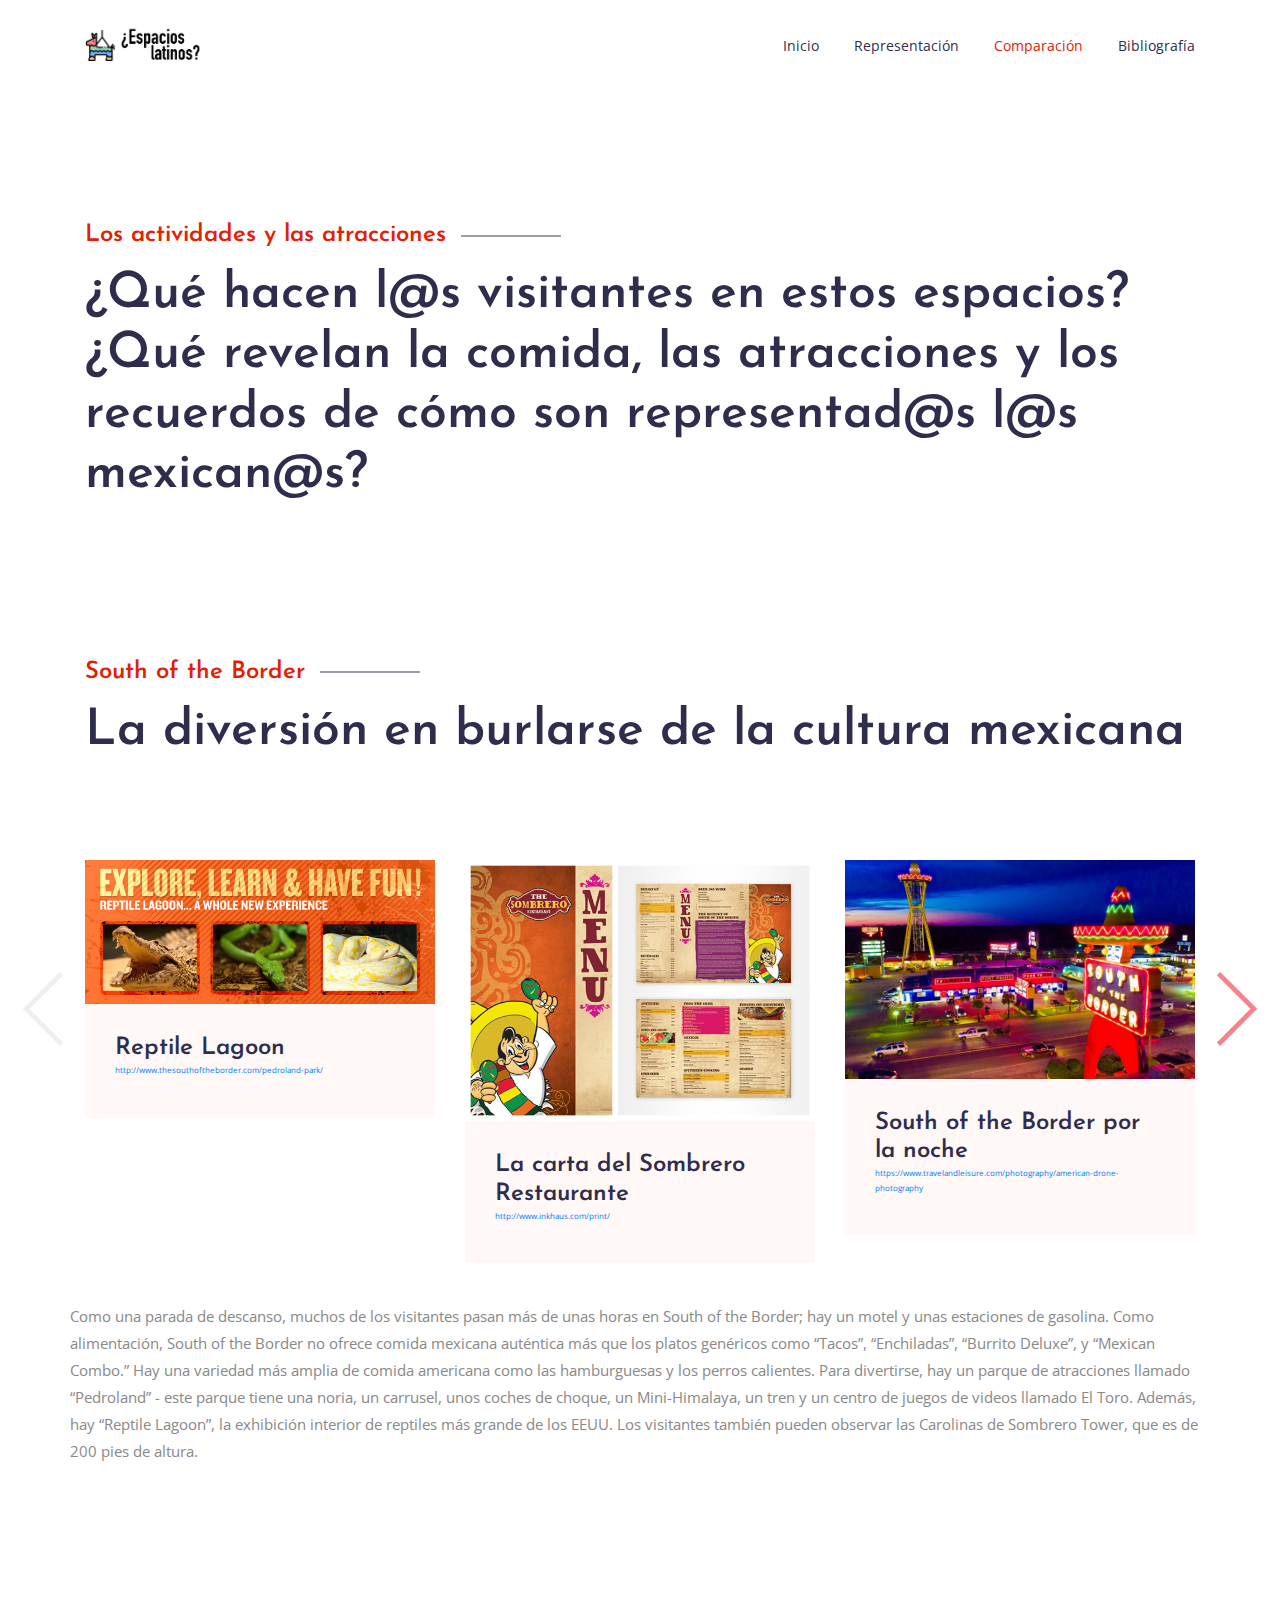
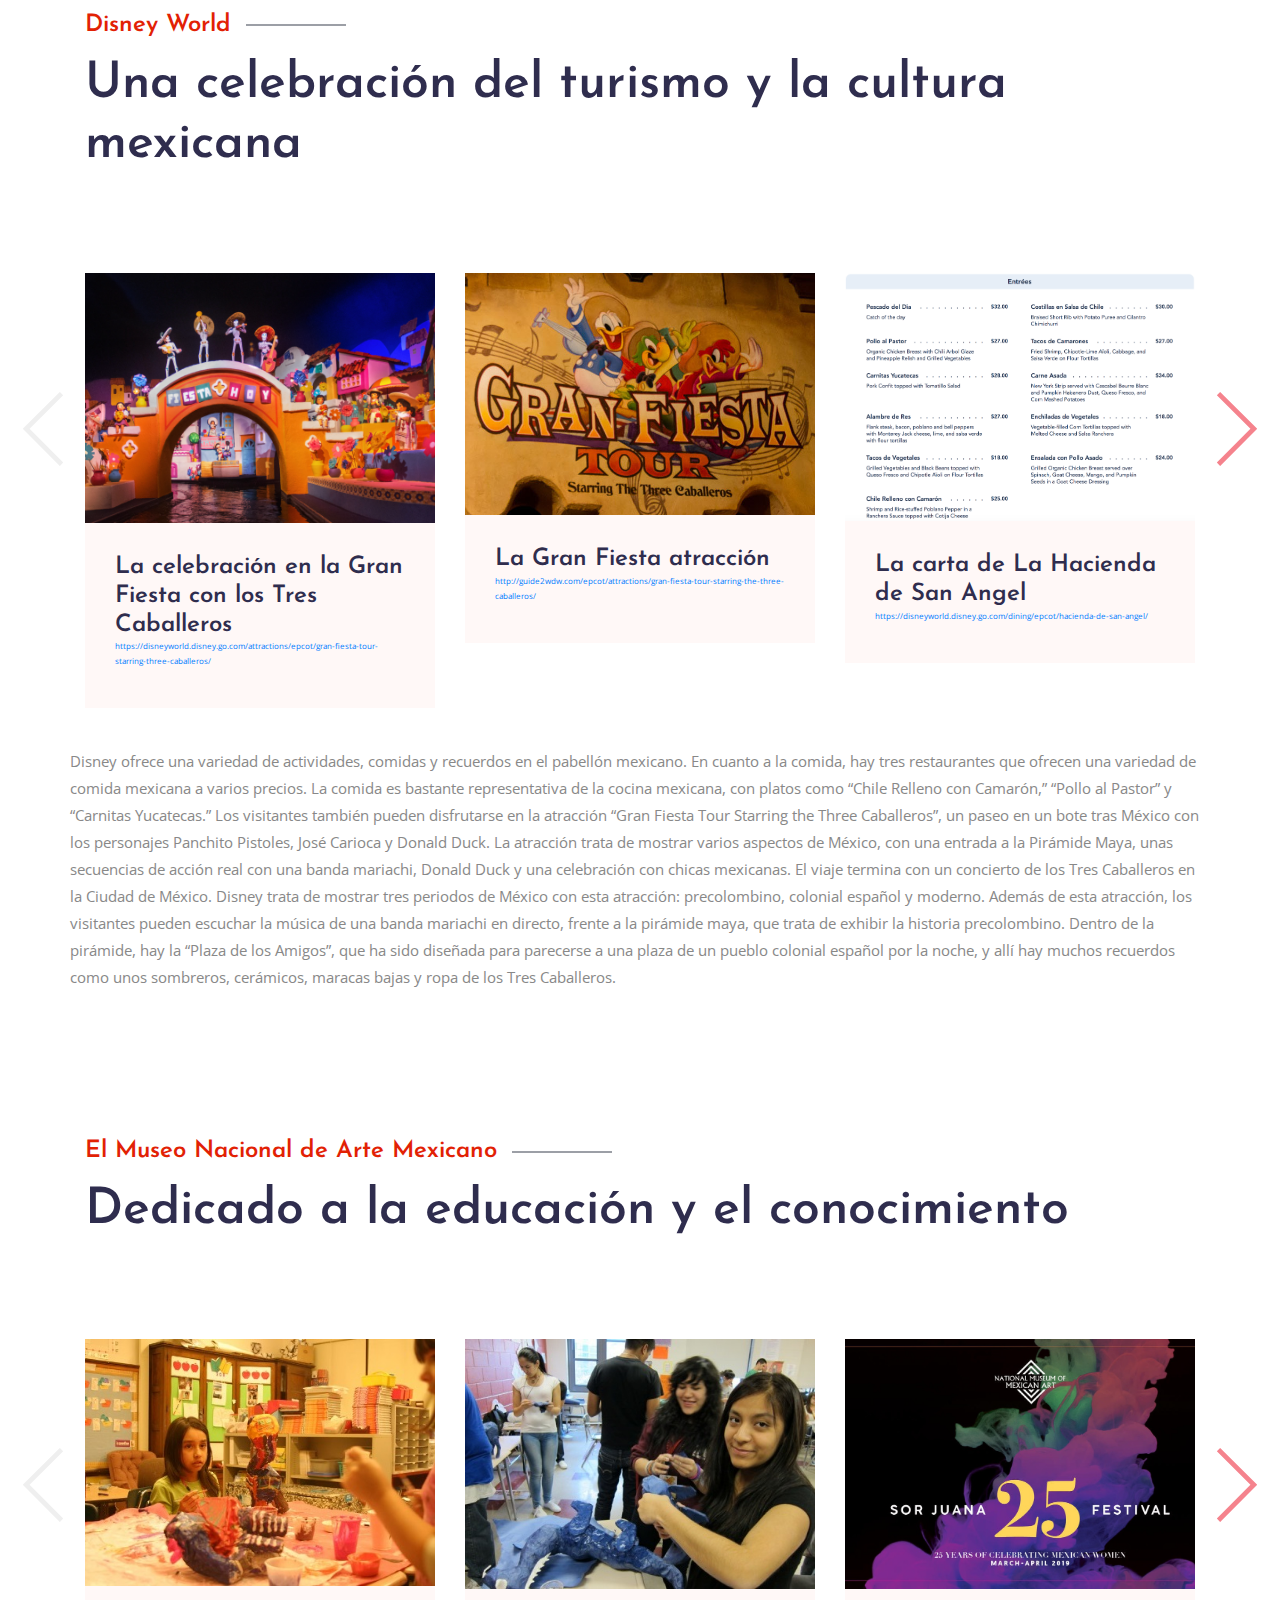
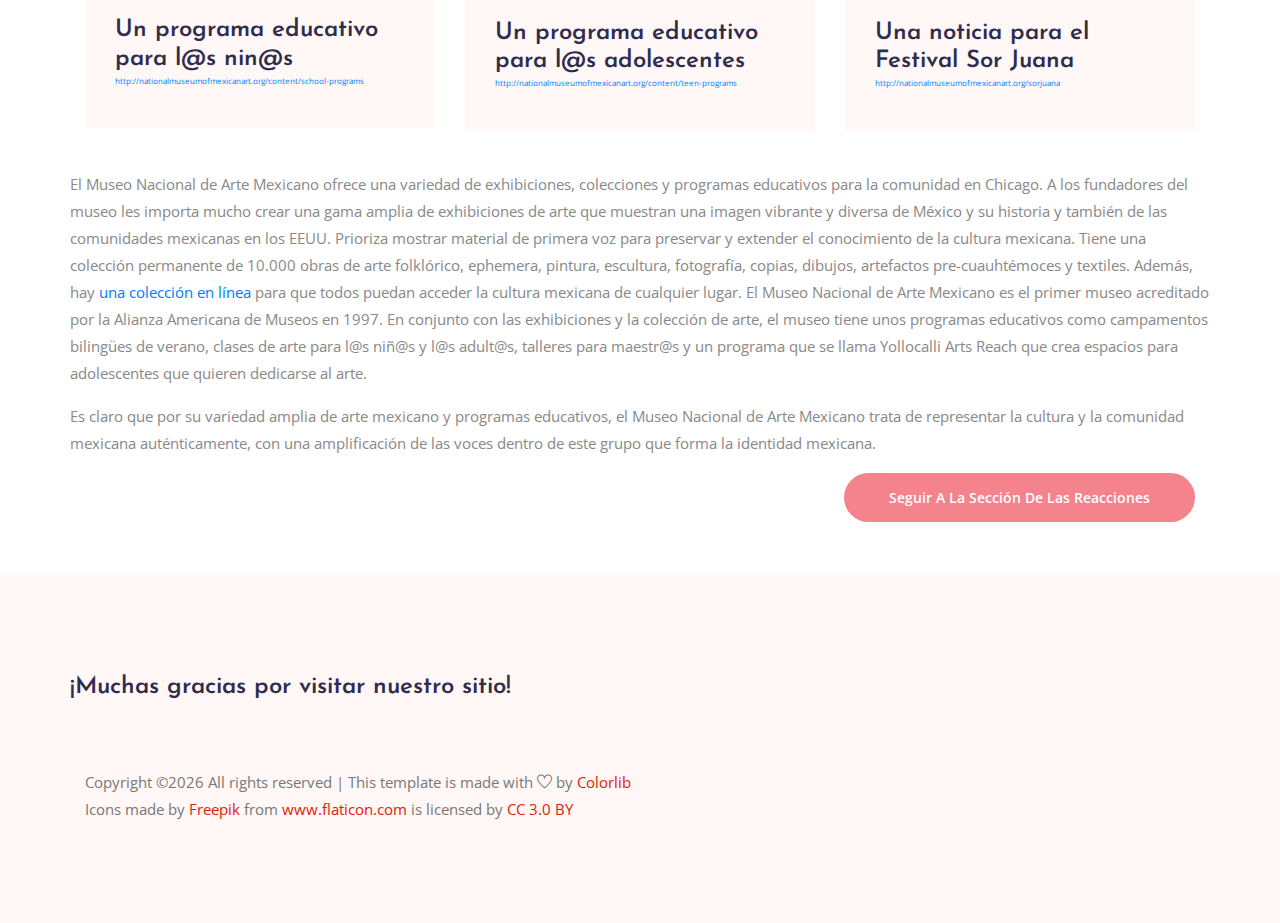
==== commit 5be0af63: "updated" ====
--- a/actividades/index.html
+++ b/actividades/index.html
@@ -42,7 +42,7 @@
                   <li class="nav-item"><a class="nav-link" href="../reacciones">Reacciones</a></li>
                 </ul>
 							</li>
-              <li class="nav-item"><a class="nav-link" href="../contacto">Contacto</a></li>
+              <li class="nav-item"><a class="nav-link" href="../contacto">Bibliografía</a></li>
             </ul>
           </div>
         </div>
@@ -65,7 +65,7 @@
     <div class="container">
       <div class="section-intro mb-75px">
         <h4 class="intro-title">South of the Border</h4>
-        <h2>Fresh taste and great price</h2>
+        <h2>La diversión en burlarse de la cultura mexicana</h2>
       </div>
 
       <div class="owl-carousel owl-theme featured-carousel">
@@ -73,54 +73,54 @@
           <img class="card-img rounded-0" src="../img/actividades_soblagoon.jpg" alt="">
           <div class="item-body">
             <a href="#">
-              <h3>Mountain Mike Pizza</h3>
-            </a>
-            <p>Whales and darkness moving</p>
+              <h3>Reptile Lagoon</h3>
+            </a>
+            <p style="font-size:8px;"><a href="http://www.thesouthoftheborder.com/pedroland-park/">http://www.thesouthoftheborder.com/pedroland-park/</a></p>
           </div>
         </div>
         <div class="featured-item">
           <img class="card-img rounded-0" src="../img/actividades_sobmenu.jpg" alt="">
           <div class="item-body">
             <a href="#">
-              <h3>Mountain Mike Pizza</h3>
-            </a>
-            <p>Whales and darkness moving</p>
+              <h3>La carta del Sombrero Restaurante</h3>
+            </a>
+            <p style="font-size:8px;"><a href="http://www.inkhaus.com/print/">http://www.inkhaus.com/print/</a></p>
           </div>
         </div>
         <div class="featured-item">
           <img class="card-img rounded-0" src="../img/actividades_sobnight.jpg" alt="">
           <div class="item-body">
             <a href="#">
-              <h3>Patatas Bravas</h3>
-            </a>
-            <p>Whales and darkness moving</p>
+              <h3>South of the Border por la noche</h3>
+            </a>
+            <p style="font-size:8px;"><a href="https://www.travelandleisure.com/photography/american-drone-photography">https://www.travelandleisure.com/photography/american-drone-photography</a></p>
           </div>
         </div>
         <div class="featured-item">
           <img class="card-img rounded-0" src="../img/actividades_sobpedroland.jpg" alt="">
           <div class="item-body">
             <a href="#">
-              <h3>Pulled Sandwich</h3>
-            </a>
-            <p>Whales and darkness moving</p>
+              <h3>Pedroland durante el día</h3>
+            </a>
+            <p style="font-size:8px;"><a href="https://jimvid.smugmug.com/Amusement-Park/South-of-the-Border-41506/i-HF4XXgp">https://jimvid.smugmug.com/Amusement-Park/South-of-the-Border-41506/i-HF4XXgp</a></p>
           </div>
         </div>
         <div class="featured-item">
           <img class="card-img rounded-0" src="../img/actividades_sobshop.jpg" alt="">
           <div class="item-body">
             <a href="#">
-              <h3>Mountain Mike Pizza</h3>
-            </a>
-            <p>Whales and darkness moving</p>
+              <h3>Un tienda de recuerdos en South of the Border</h3>
+            </a>
+            <p style="font-size:8px;"><a href="http://www.thesouthoftheborder.com/shopping/">http://www.thesouthoftheborder.com/shopping/</a></p>
           </div>
         </div>
         <div class="featured-item">
           <img class="card-img rounded-0" src="../img/actividades_sobsticker.jpg" alt="">
           <div class="item-body">
             <a href="#">
-              <h3>Mountain Mike Pizza</h3>
-            </a>
-            <p>Whales and darkness moving</p>
+              <h3>Una calcomanía para el parachoques</h3>
+            </a>
+            <p style="font-size:8px;"><a href="http://www.thesouthoftheborder.com/tag/bumper-sticker/">http://www.thesouthoftheborder.com/tag/bumper-sticker/</a></p>
           </div>
         </div>
       </div>
@@ -207,53 +207,44 @@
     <div class="container">
       <div class="section-intro mb-75px">
         <h4 class="intro-title">El Museo Nacional de Arte Mexicano</h4>
-        <h2>Fresh taste and great price</h2>
+        <h2>Dedicado a la educación y el conocimiento</h2>
       </div>
 
       <div class="owl-carousel owl-theme featured-carousel">
         <div class="featured-item">
-          <img class="card-img rounded-0" src="../img/actividades_disneyride.png" alt="">
-          <div class="item-body">
-            <a href="#">
-              <h3>Mountain Mike Pizza</h3>
-            </a>
-            <p>Whales and darkness moving</p>
-          </div>
-        </div>
-        <div class="featured-item">
-          <img class="card-img rounded-0" src="../img/actividades_disneytour.jpg" alt="">
-          <div class="item-body">
-            <a href="#">
-              <h3>Mountain Mike Pizza</h3>
-            </a>
-            <p>Whales and darkness moving</p>
-          </div>
-        </div>
-        <div class="featured-item">
-          <img class="card-img rounded-0" src="../img/actividades_disneymenu.png" alt="">
-          <div class="item-body">
-            <a href="#">
-              <h3>Patatas Bravas</h3>
-            </a>
-            <p>Whales and darkness moving</p>
-          </div>
-        </div>
-        <div class="featured-item">
-          <img class="card-img rounded-0" src="../img/actividades_disneyfood.jpg" alt="">
-          <div class="item-body">
-            <a href="#">
-              <h3>Pulled Sandwich</h3>
-            </a>
-            <p>Whales and darkness moving</p>
-          </div>
-        </div>
-        <div class="featured-item">
-          <img class="card-img rounded-0" src="../img/actividades_disneyband.png" alt="">
-          <div class="item-body">
-            <a href="#">
-              <h3>Mountain Mike Pizza</h3>
-            </a>
-            <p>Whales and darkness moving</p>
+          <img class="card-img rounded-0" src="../img/museum - activity1.jpg" alt="">
+          <div class="item-body">
+            <a href="#">
+              <h3>Un programa educativo para l@s nin@s</h3>
+            </a>
+            <p style="font-size:8px;"><a href="http://nationalmuseumofmexicanart.org/content/school-programs">http://nationalmuseumofmexicanart.org/content/school-programs</a></p>
+          </div>
+        </div>
+        <div class="featured-item">
+          <img class="card-img rounded-0" src="../img/museum - activity2.jpg" alt="">
+          <div class="item-body">
+            <a href="#">
+              <h3>Un programa educativo para l@s adolescentes</h3>
+            </a>
+            <p style="font-size:8px;"><a href="http://nationalmuseumofmexicanart.org/content/teen-programs">http://nationalmuseumofmexicanart.org/content/teen-programs</a></p>
+          </div>
+        </div>
+        <div class="featured-item">
+          <img class="card-img rounded-0" src="../img/museum - activity3.jpg" alt="">
+          <div class="item-body">
+            <a href="#">
+              <h3>Una noticia para el Festival Sor Juana</h3>
+            </a>
+            <p style="font-size:8px;"><a href="http://nationalmuseumofmexicanart.org/sorjuana">http://nationalmuseumofmexicanart.org/sorjuana</a></p>
+          </div>
+        </div>
+        <div class="featured-item">
+          <img class="card-img rounded-0" src="../img/museum - activity4.png" alt="">
+          <div class="item-body">
+            <a href="#">
+              <h3>Una celebración para el Día de los Muertos</h3>
+            </a>
+            <p style="font-size:8px;"><a href="http://nationalmuseumofmexicanart.org/ball">http://nationalmuseumofmexicanart.org/ball</a></p>
           </div>
         </div>
       </div>
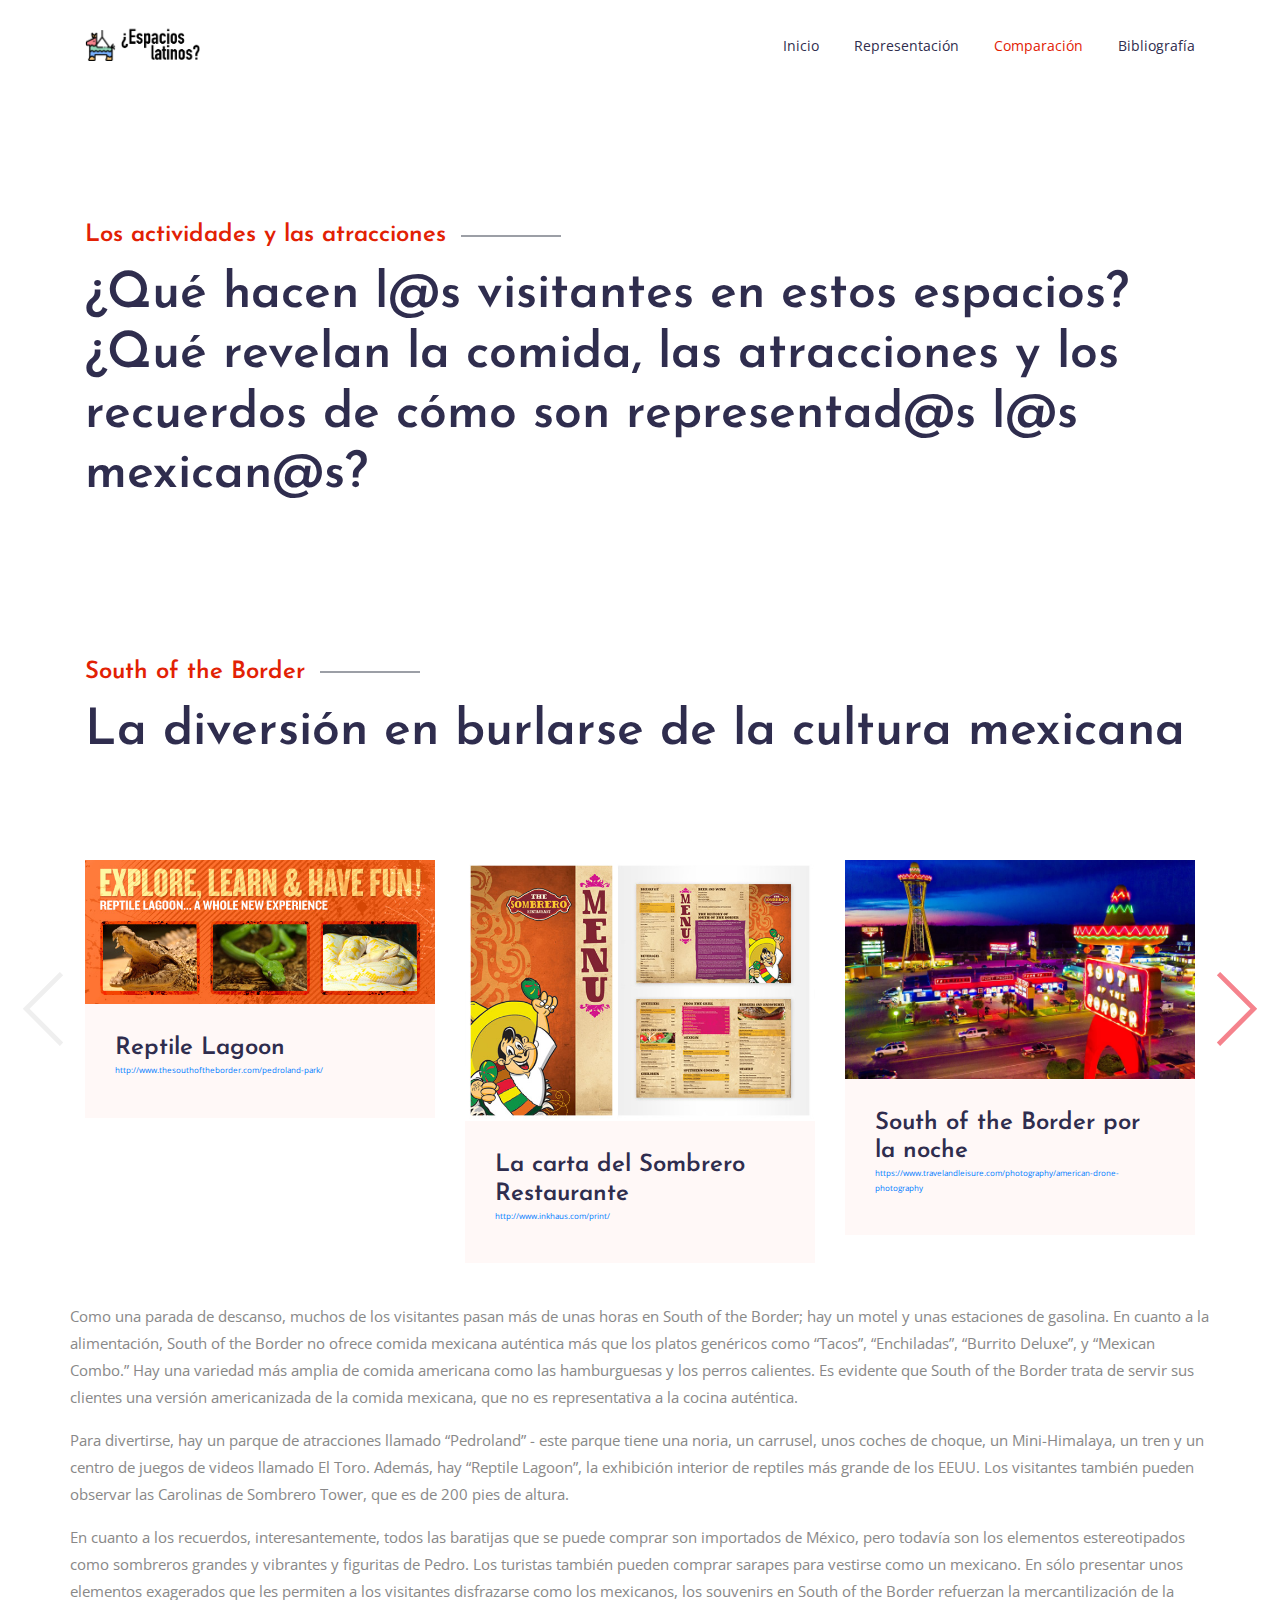
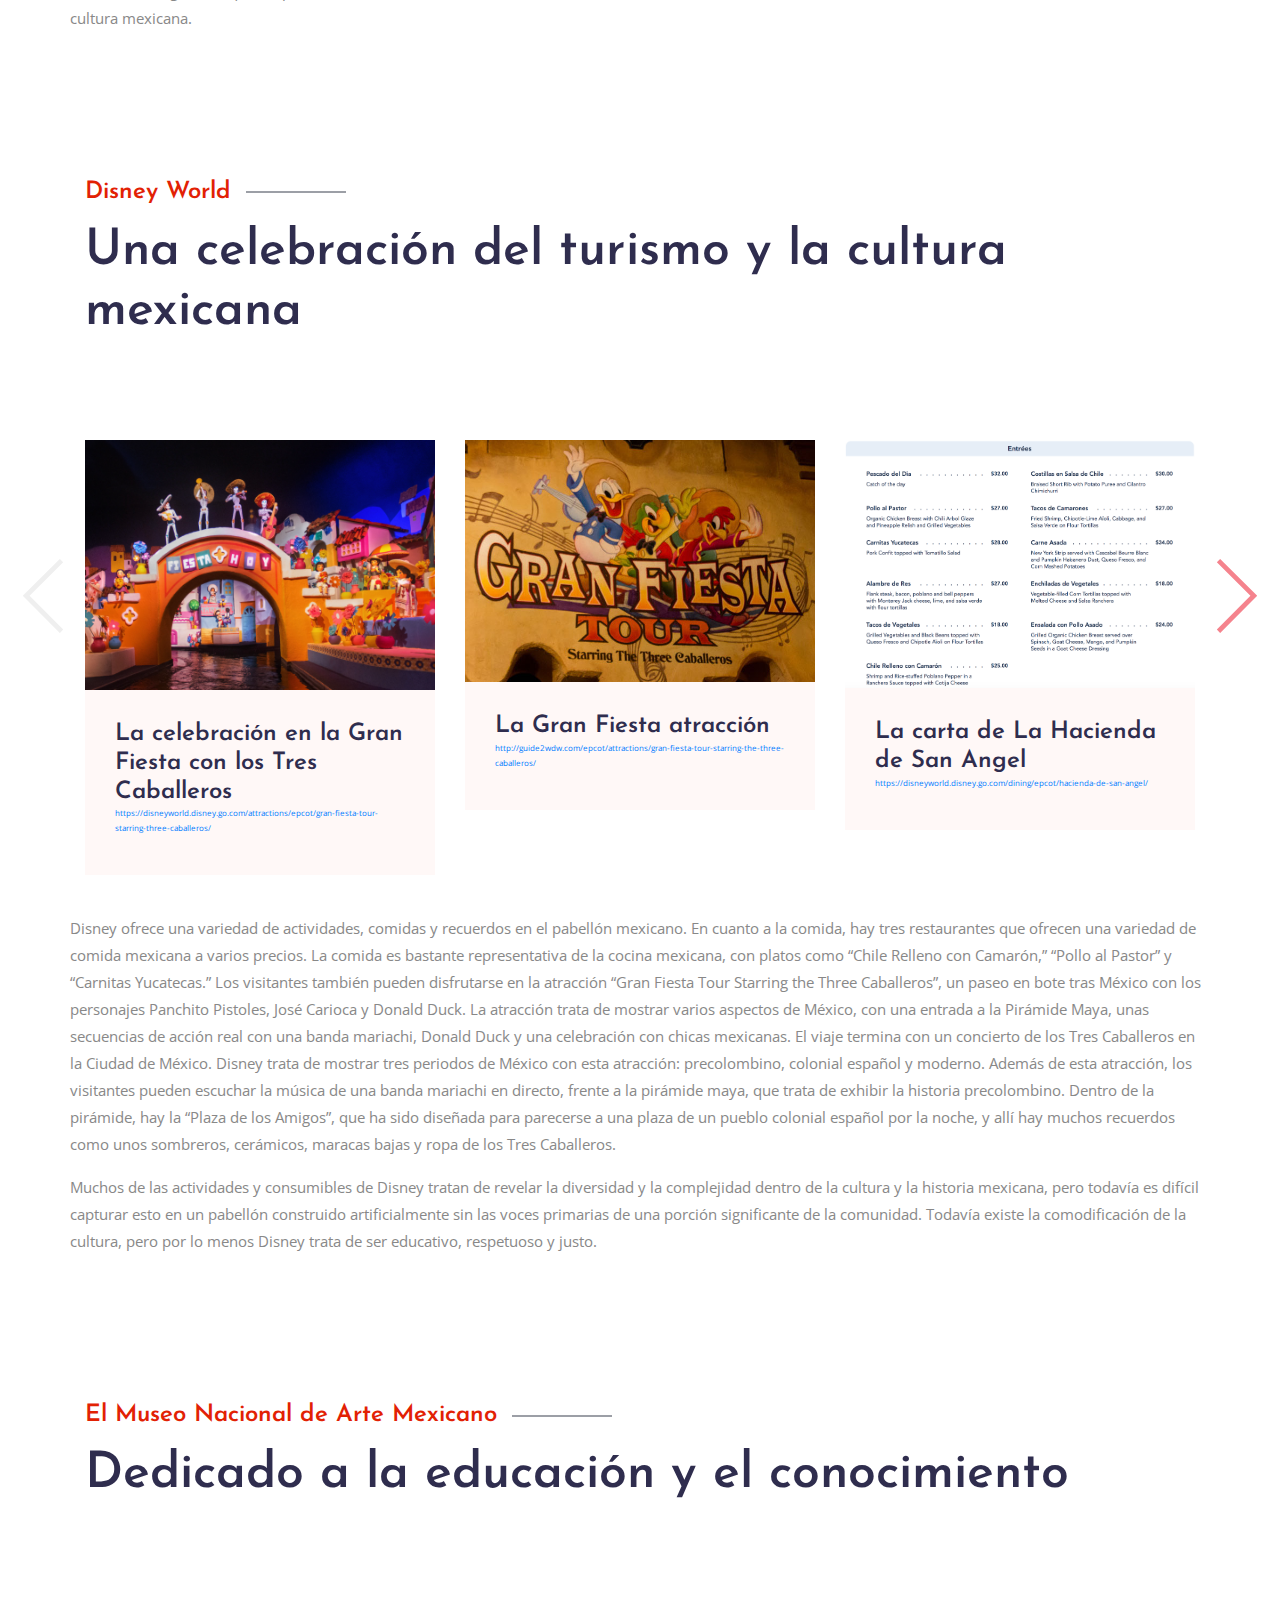
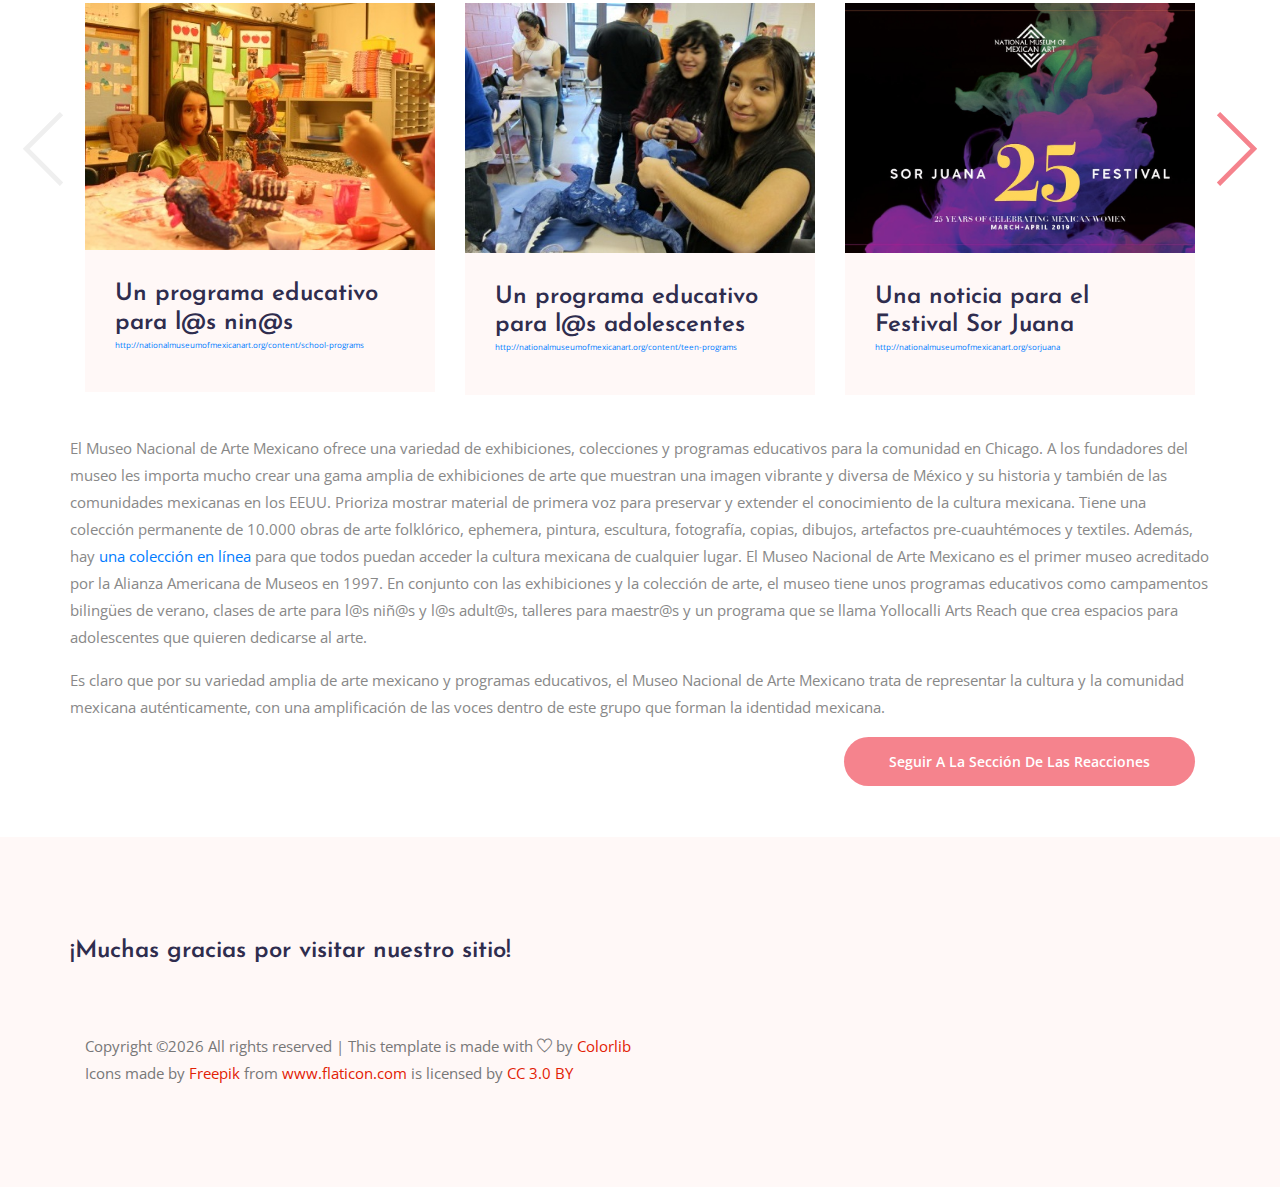
==== commit dd21cc83: "WE DONE" ====
--- a/actividades/index.html
+++ b/actividades/index.html
@@ -4,7 +4,7 @@
   <meta charset="UTF-8">
   <meta name="viewport" content="width=device-width, initial-scale=1.0">
   <meta http-equiv="X-UA-Compatible" content="ie=edge">
-  <title>Espacios Latinos - Actividades y Atracciones</title>
+  <title>Espacios Latinos - Las Actividades y Las Atracciones</title>
 	<link rel="icon" href="../img/pinata.png" type="image/png">
 
   <link rel="stylesheet" href="../vendors/bootstrap/bootstrap.min.css">
@@ -126,8 +126,11 @@
       </div>
 
       <div class="row">
-        <p>Como una parada de descanso, muchos de los visitantes pasan más de unas horas en South of the Border; hay un motel y unas estaciones de gasolina. Como alimentación, South of the Border no ofrece comida mexicana auténtica más que los platos genéricos como “Tacos”, “Enchiladas”, “Burrito Deluxe”, y “Mexican Combo.” Hay una variedad más amplia de comida americana como las hamburguesas y los perros calientes.
- Para divertirse, hay un parque de atracciones llamado “Pedroland” - este parque tiene una noria, un carrusel, unos coches de choque, un Mini-Himalaya, un tren y un centro de juegos de videos llamado El Toro. Además, hay “Reptile Lagoon”, la exhibición interior de reptiles más grande de los EEUU. Los visitantes también pueden observar las Carolinas de Sombrero Tower, que es de 200 pies de altura.
+        <p> Como una parada de descanso, muchos de los visitantes pasan más de unas horas en South of the Border; hay un motel y unas estaciones de gasolina. En cuanto a la alimentación, South of the Border no ofrece comida mexicana auténtica más que los platos genéricos como “Tacos”, “Enchiladas”, “Burrito Deluxe”, y “Mexican Combo.” Hay una variedad más amplia de comida americana como las hamburguesas y los perros calientes. Es evidente que South of the Border trata de servir sus clientes una versión americanizada de la comida mexicana, que no es representativa a la cocina auténtica.
+        </p>
+        <p>  Para divertirse, hay un parque de atracciones llamado “Pedroland” - este parque tiene una noria, un carrusel, unos coches de choque, un Mini-Himalaya, un tren y un centro de juegos de videos llamado El Toro. Además, hay “Reptile Lagoon”, la exhibición interior de reptiles más grande de los EEUU. Los visitantes también pueden observar las Carolinas de Sombrero Tower, que es de 200 pies de altura.
+        </p>
+        <p> En cuanto a los recuerdos, interesantemente, todos las baratijas que se puede comprar son importados de México, pero todavía son los elementos estereotipados como sombreros grandes y vibrantes y figuritas de Pedro. Los turistas también pueden comprar sarapes para vestirse como un mexicano. En sólo presentar unos elementos exagerados que les permiten a los visitantes disfrazarse como los mexicanos, los souvenirs en South of the Border refuerzan la mercantilización de la cultura mexicana.
         </p>
       </div>
 
@@ -194,7 +197,9 @@
       </div>
 
       <div class="row">
-        <p>Disney ofrece una variedad de actividades, comidas y recuerdos en el pabellón mexicano. En cuanto a la comida, hay tres restaurantes que ofrecen una variedad de comida mexicana a varios precios. La comida es bastante representativa de la cocina mexicana, con platos como “Chile Relleno con Camarón,” “Pollo al Pastor” y “Carnitas Yucatecas.” Los visitantes también pueden disfrutarse en la atracción “Gran Fiesta Tour Starring the Three Caballeros”, un paseo en un bote tras México con los personajes Panchito Pistoles, José Carioca y Donald Duck. La atracción trata de mostrar varios aspectos de México, con una entrada a la Pirámide Maya, unas secuencias de acción real con una banda mariachi, Donald Duck y una celebración con chicas mexicanas. El viaje termina con un concierto de los Tres Caballeros en la Ciudad de México. Disney trata de mostrar tres periodos de México con esta atracción: precolombino, colonial español y moderno. Además de esta atracción, los visitantes pueden escuchar la música de una banda mariachi en directo, frente a la pirámide maya, que trata de exhibir la historia precolombino. Dentro de la pirámide, hay la “Plaza de los Amigos”, que ha sido diseñada para parecerse a una plaza de un pueblo colonial español por la noche, y allí hay muchos recuerdos como unos sombreros, cerámicos, maracas bajas y ropa de los Tres Caballeros.
+        <p> Disney ofrece una variedad de actividades, comidas y recuerdos en el pabellón mexicano. En cuanto a la comida, hay tres restaurantes que ofrecen una variedad de comida mexicana a varios precios. La comida es bastante representativa de la cocina mexicana, con platos como “Chile Relleno con Camarón,” “Pollo al Pastor” y “Carnitas Yucatecas.” Los visitantes también pueden disfrutarse en la atracción “Gran Fiesta Tour Starring the Three Caballeros”, un paseo en bote tras México con los personajes Panchito Pistoles, José Carioca y Donald Duck. La atracción trata de mostrar varios aspectos de México, con una entrada a la Pirámide Maya, unas secuencias de acción real con una banda mariachi, Donald Duck y una celebración con chicas mexicanas. El viaje termina con un concierto de los Tres Caballeros en la Ciudad de México. Disney trata de mostrar tres periodos de México con esta atracción: precolombino, colonial español y moderno. Además de esta atracción, los visitantes pueden escuchar la música de una banda mariachi en directo, frente a la pirámide maya, que trata de exhibir la historia precolombino. Dentro de la pirámide, hay la “Plaza de los Amigos”, que ha sido diseñada para parecerse a una plaza de un pueblo colonial español por la noche, y allí hay muchos recuerdos como unos sombreros, cerámicos, maracas bajas y ropa de los Tres Caballeros.
+        </p>
+        <p> Muchos de las actividades y consumibles de Disney tratan de revelar la diversidad y la complejidad dentro de la cultura y la historia mexicana, pero todavía es difícil capturar esto en un pabellón construido artificialmente sin las voces primarias de una porción significante de la comunidad. Todavía existe la comodificación de la cultura, pero por lo menos Disney trata de ser educativo, respetuoso y justo.
         </p>
       </div>
 
@@ -250,9 +255,10 @@
       </div>
 
       <div class="row">
-        <p>El Museo Nacional de Arte Mexicano ofrece una variedad de exhibiciones, colecciones y programas educativos para la comunidad en Chicago. A los fundadores del museo les importa mucho crear una gama amplia de exhibiciones de arte que muestran una imagen vibrante y diversa de México y su historia y también de las comunidades mexicanas en los EEUU. Prioriza mostrar material de primera voz para preservar y extender el conocimiento de la cultura mexicana. Tiene una colección permanente de 10.000 obras de arte folklórico, ephemera, pintura, escultura, fotografía, copias, dibujos, artefactos pre-cuauhtémoces y textiles. Además, hay <a href="http://nationalmuseumofmexicanart.org/the-collection">una colección en línea</a> para que todos puedan acceder la cultura mexicana de cualquier lugar. El Museo Nacional de Arte Mexicano es el primer museo acreditado por la Alianza Americana de Museos en 1997. En conjunto con las exhibiciones y la colección de arte, el museo tiene unos programas educativos como campamentos bilingües de verano, clases de arte para l@s niñ@s y l@s adult@s, talleres para maestr@s y un programa que se llama Yollocalli Arts Reach que crea espacios para adolescentes que quieren dedicarse al arte.
-        </p>
-        <p> Es claro que por su variedad amplia de arte mexicano y programas educativos, el Museo Nacional de Arte Mexicano trata de representar la cultura y la comunidad mexicana auténticamente, con una amplificación de las voces dentro de este grupo que forma la identidad mexicana.
+        <p> El Museo Nacional de Arte Mexicano ofrece una variedad de exhibiciones, colecciones y programas educativos para la comunidad en Chicago. A los fundadores del museo les importa mucho crear una gama amplia de exhibiciones de arte que muestran una imagen vibrante y diversa de México y su historia y también de las comunidades mexicanas en los EEUU. Prioriza mostrar material de primera voz para preservar y extender el conocimiento de la cultura mexicana. Tiene una colección permanente de 10.000 obras de arte folklórico, ephemera, pintura, escultura, fotografía, copias, dibujos, artefactos pre-cuauhtémoces y textiles. Además, hay <a href="http://nationalmuseumofmexicanart.org/the-collection">una colección en línea</a> para que todos puedan acceder la cultura mexicana de cualquier lugar. El Museo Nacional de Arte Mexicano es el primer museo acreditado por la Alianza Americana de Museos en 1997. En conjunto con las exhibiciones y la colección de arte, el museo tiene unos programas educativos como campamentos bilingües de verano, clases de arte para l@s niñ@s y l@s adult@s, talleres para maestr@s y un programa que se llama Yollocalli Arts Reach que crea espacios para adolescentes que quieren dedicarse al arte.
+        </p>
+
+        <p> Es claro que por su variedad amplia de arte mexicano y programas educativos, el Museo Nacional de Arte Mexicano trata de representar la cultura y la comunidad mexicana auténticamente, con una amplificación de las voces dentro de este grupo que forman la identidad mexicana.
         </p>
       </div>
 
